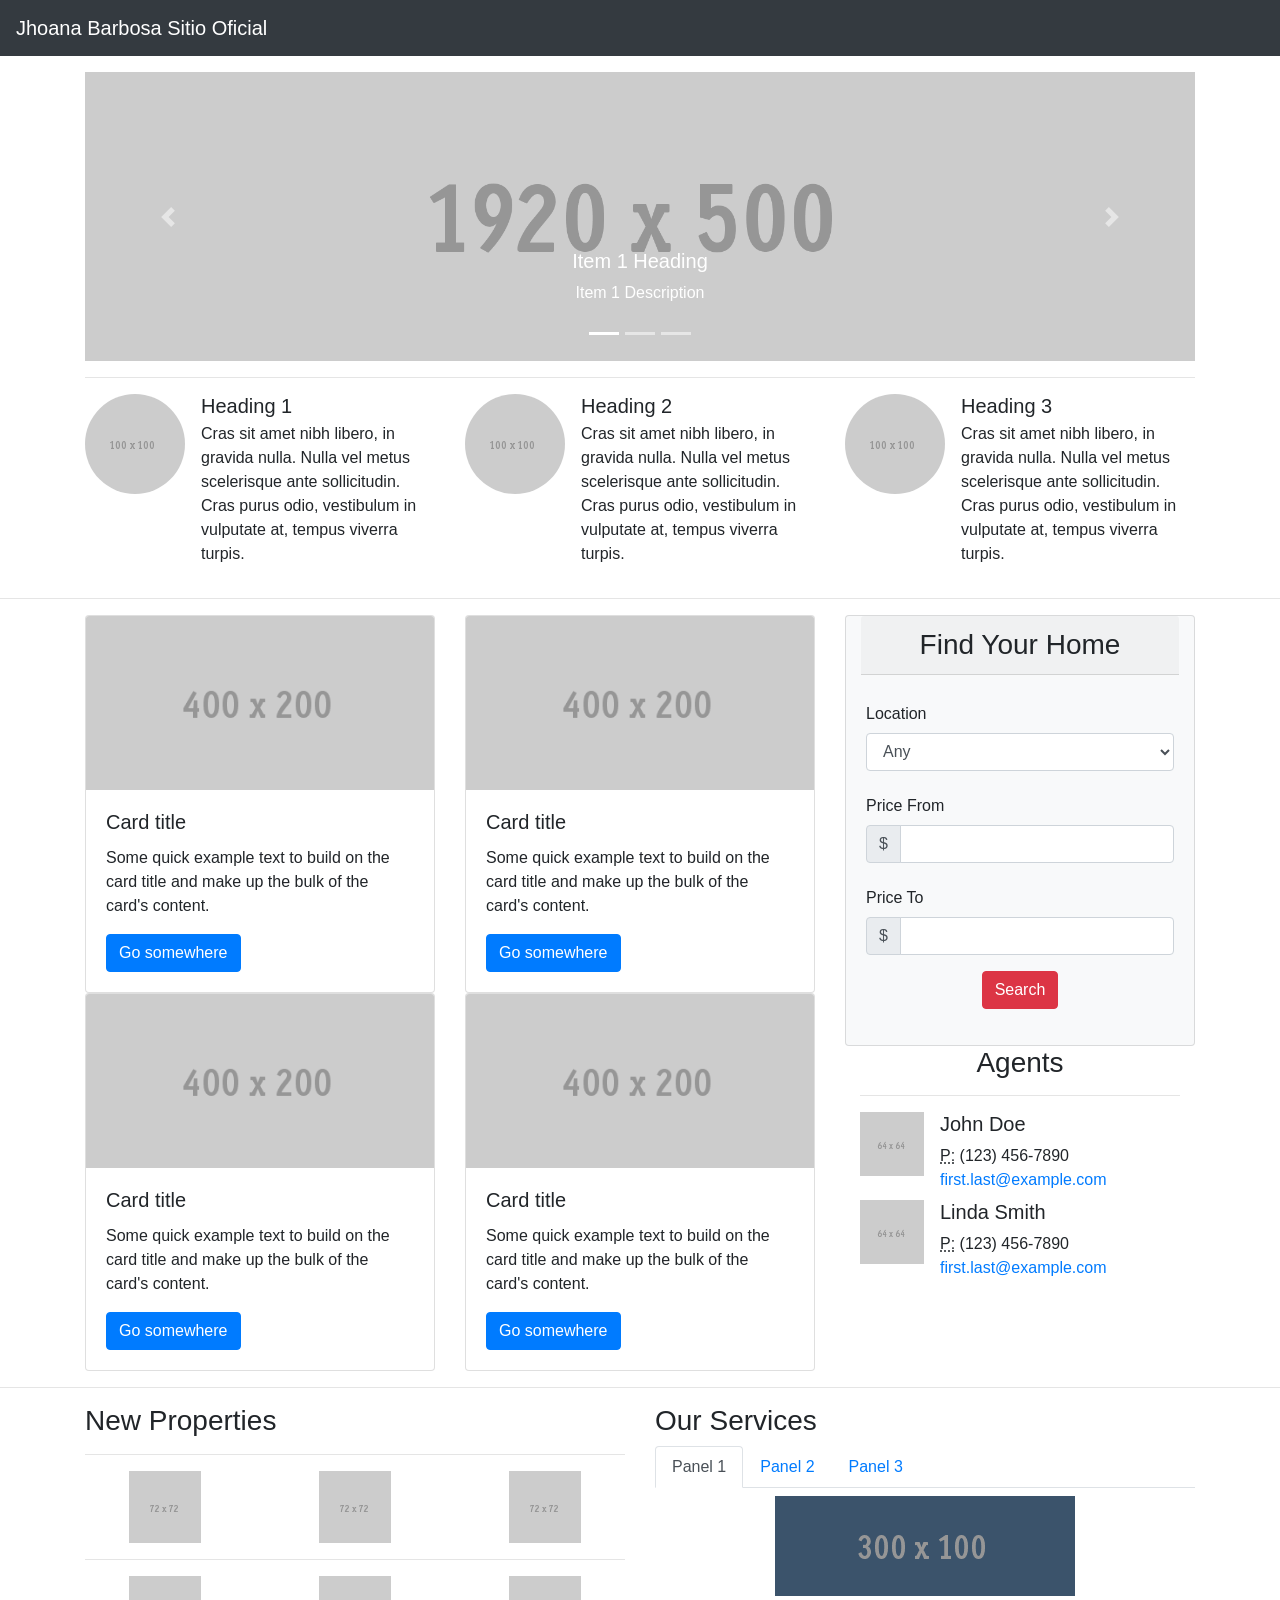
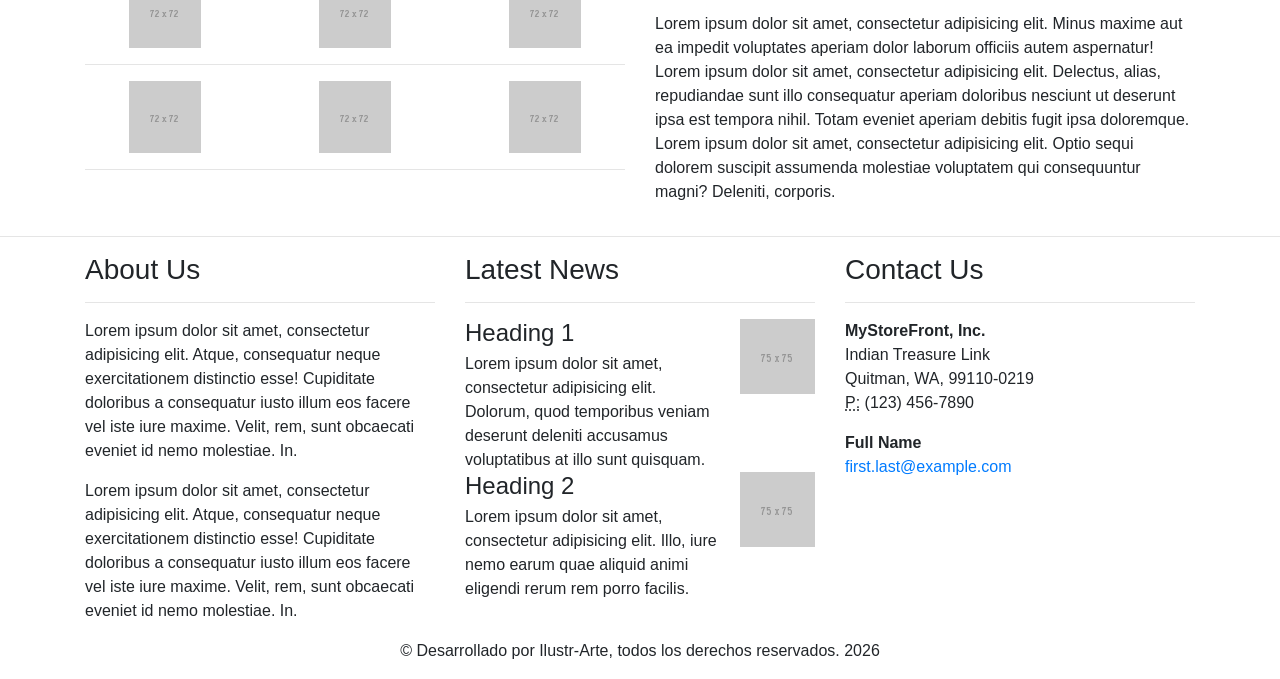
==== inicio.html @ 84931b1e "Add files via upload" ====
<!DOCTYPE html>
<html lang="en">
  <head>
    <meta charset="UTF-8">
    <meta http-equiv="X-UA-Compatible" content="IE=edge">
    <meta name="viewport" content="width=device-width, initial-scale=1">
    <title>Jhoana Barbosa Sitio Oficial</title>
    <link href="css/bootstrap-4.4.1.css" rel="stylesheet">
  </head>
  <body>
    <nav class="navbar navbar-expand-lg navbar-dark bg-dark">
      <a class="navbar-brand" href="#">Jhoana Barbosa Sitio Oficial</a>
      <button class="navbar-toggler" type="button" data-toggle="collapse" data-target="#navbarSupportedContent" aria-controls="navbarSupportedContent" aria-expanded="false" aria-label="Toggle navigation">
      <span class="navbar-toggler-icon"></span>
      </button>
      <div class="collapse navbar-collapse" id="navbarSupportedContent">
        <ul class="navbar-nav mr-auto">
         
         
          
        </ul>
        
      </div>
    </nav>
    <div class="container mt-3">
      <div class="row">
        <div class="col-12">
          <div id="carouselExampleControls" class="carousel slide" data-ride="carousel">
            <ol class="carousel-indicators">
              <li data-target="#carouselExampleControls" data-slide-to="0" class="active"></li>
              <li data-target="#carouselExampleControls" data-slide-to="1"></li>
              <li data-target="#carouselExampleControls" data-slide-to="2"></li>
            </ol>
            <div class="carousel-inner">
              <div class="carousel-item active">
                <img class="d-block w-100" src="images/1920x500.gif" alt="First slide">
                <div class="carousel-caption d-none d-md-block">
                  <h5>Item 1 Heading</h5>
                  <p>Item 1 Description</p>
                </div>
              </div>
              <div class="carousel-item">
                <img class="d-block w-100" src="images/1920x500.gif" alt="Second slide">
                <div class="carousel-caption d-none d-md-block">
                  <h5>Item 2 Heading</h5>
                  <p>Item 2 Description</p>
                </div>
              </div>
              <div class="carousel-item">
                <img class="d-block w-100" src="images/1920x500.gif" alt="Third slide">
                <div class="carousel-caption d-none d-md-block">
                  <h5>Item 3 Heading</h5>
                  <p>Item 3 Description</p>
                </div>
              </div>
            </div>
            <a class="carousel-control-prev" href="#carouselExampleControls" role="button" data-slide="prev">
            <span class="carousel-control-prev-icon" aria-hidden="true"></span>
            <span class="sr-only">Previous</span>
            </a>
            <a class="carousel-control-next" href="#carouselExampleControls" role="button" data-slide="next">
            <span class="carousel-control-next-icon" aria-hidden="true"></span>
            <span class="sr-only">Next</span>
            </a>
          </div>
        </div>
      </div>
      <hr>
    </div>
    <section>
      <div class="container">
        <div class="row">
          <div class="col-lg-4 col-md-6 col-12">
            <ul class="list-unstyled">
              <li class="media">
                <img class="mr-3 rounded-circle" src="images/100X100.gif" alt="Generic placeholder image">
                <div class="media-body">
                  <h5 class="mt-0 mb-1">Heading 1</h5>
                  <p class="mb-0">Cras sit amet nibh libero, in gravida nulla. Nulla vel metus scelerisque ante sollicitudin. Cras purus odio, vestibulum in vulputate at, tempus viverra turpis.</p>
                </div>
              </li>
            </ul>
          </div>
          <div class="col-lg-4 col-md-6 col-12">
            <ul class="list-unstyled">
              <li class="media">
                <img class="mr-3 rounded-circle" src="images/100X100.gif" alt="Generic placeholder image">
                <div class="media-body ">
                  <h5 class="mt-0 mb-1">Heading 2</h5>
                  <p class="mb-0">Cras sit amet nibh libero, in gravida nulla. Nulla vel metus scelerisque ante sollicitudin. Cras purus odio, vestibulum in vulputate at, tempus viverra turpis.</p>
                </div>
              </li>
            </ul>
          </div>
          <div class="col-lg-4 d-md-none d-lg-block">
            <ul class="list-unstyled">
              <li class="media">
                <img class="mr-3 rounded-circle" src="images/100X100.gif" alt="Generic placeholder image">
                <div class="media-body">
                  <h5 class="mt-0 mb-1">Heading 3</h5>
                  <p class="mb-0">Cras sit amet nibh libero, in gravida nulla. Nulla vel metus scelerisque ante sollicitudin. Cras purus odio, vestibulum in vulputate at, tempus viverra turpis.</p>
                </div>
              </li>
            </ul>
          </div>
        </div>
      </div>
    </section>
    <hr>
    <div class="container">
      <div class="row">
        <div class="col-lg-8 col-12">
          <div class="row">
            <div class="col-sm-6 col-12">
              <div class="card">
                <img class="card-img-top" src="images/400X200.gif" alt="Card image cap">
                <div class="card-body">
                  <h5 class="card-title">Card title</h5>
                  <p class="card-text">Some quick example text to build on the card title and make up the bulk of the card's content.</p>
                  <a href="#" class="btn btn-primary">Go somewhere</a>
                </div>
              </div>
            </div>
            <div class="col-sm-6 col-12">
              <div class="card">
                <img class="card-img-top" src="images/400X200.gif" alt="Card image cap">
                <div class="card-body">
                  <h5 class="card-title">Card title</h5>
                  <p class="card-text">Some quick example text to build on the card title and make up the bulk of the card's content.</p>
                  <a href="#" class="btn btn-primary">Go somewhere</a>
                </div>
              </div>
            </div>
          </div>
          <div class="row">
            <div class="col-sm-6 col-12">
              <div class="card">
                <img class="card-img-top" src="images/400X200.gif" alt="Card image cap">
                <div class="card-body">
                  <h5 class="card-title">Card title</h5>
                  <p class="card-text">Some quick example text to build on the card title and make up the bulk of the card's content.</p>
                  <a href="#" class="btn btn-primary">Go somewhere</a>
                </div>
              </div>
            </div>
            <div class="col-sm-6 col-12">
              <div class="card">
                <img class="card-img-top" src="images/400X200.gif" alt="Card image cap">
                <div class="card-body">
                  <h5 class="card-title">Card title</h5>
                  <p class="card-text">Some quick example text to build on the card title and make up the bulk of the card's content.</p>
                  <a href="#" class="btn btn-primary">Go somewhere</a>
                </div>
              </div>
            </div>
          </div>
        </div>
        <hr>
        <div class="col-lg-4 col-12">
          <div class="row mx-0">
            <div class="col-12 card bg-light mx-auto">
              <h3 class="text-center card-header">Find Your Home</h3>
              <form class="card-body">
                <div class="form-group row">
                  <label for="location1" class="col-form-label">Location</label>
                  <select class="form-control" name="location" id="location1">
                    <option value="">Any</option>
                    <option value="">1</option>
                    <option value="">2</option>
                  </select>
                </div>
                <div class="form-group row">
                  <label for="pricefrom" class="col-form-label">Price From</label>
                  <div class="input-group">
                    <div class="input-group-prepend">
                      <div class="input-group-text" id="basic-addon1">$</div>
                    </div>
                    <input type="text" class="form-control" id="pricefrom" aria-describedby="basic-addon1">
                  </div>
                </div>
                <div class="form-group row">
                  <label for="priceto" class="col-form-label">Price To</label>
                  <div class="input-group">
                    <div class="input-group-prepend">
                      <div class="input-group-text" id="basic-addon2">$</div>
                    </div>
                    <input type="text" class="form-control" id="priceto" aria-describedby="basic-addon2">
                  </div>
                </div>
                <p class="text-center"><a href="#" class="btn btn-danger" role="button">Search </a></p>
              </form>
            </div>
            <div class="col-12">
              <h3 class="text-center">Agents</h3>
              <hr>
              <div class="media">
                <img class="mr-3" src="images/64X64.gif" alt="Generic placeholder image">
                <div class="media-body">
                  <h5 class="mt-0">John Doe</h5>
                  <abbr title="Phone">P:</abbr> (123) 456-7890 <a href="mailto:#">first.last@example.com</a>
                </div>
              </div>
              <div class="media mt-2">
                <img class="mr-3" src="images/64X64.gif" alt="Generic placeholder image">
                <div class="media-body">
                  <h5 class="mt-0">Linda Smith</h5>
                  <abbr title="Phone">P:</abbr> (123) 456-7890 <a href="mailto:#">first.last@example.com</a>
                </div>
              </div>
            </div>
          </div>
        </div>
      </div>
    </div>
    <hr>
    <section>
      <div class="container">
        <div class="row">
          <div class="col-md-6 col-12">
            <h3>New Properties</h3>
            <hr>
            <div class="row">
              <div class="col-4">
                <div class="text-center"> <img src="images/72X72.gif" alt="Thumbnail Image 1"> </div>
              </div>
              <div class="col-4">
                <div class="text-center"> <img src="images/72X72.gif" alt="Thumbnail Image 1"></div>
              </div>
              <div class="col-4">
                <div class="text-center"> <img src="images/72X72.gif" alt="Thumbnail Image 1"></div>
              </div>
            </div>
            <hr>
            <div class="row">
              <div class="col-4">
                <div class="text-center"> <img src="images/72X72.gif" alt="Thumbnail Image 1"></div>
              </div>
              <div class="col-4">
                <div class="text-center"> <img src="images/72X72.gif" alt="Thumbnail Image 1"></div>
              </div>
              <div class="col-4">
                <div class="text-center"> <img src="images/72X72.gif" alt="Thumbnail Image 1"></div>
              </div>
            </div>
            <hr>
            <div class="row">
              <div class="col-4">
                <div class="text-center"> <img src="images/72X72.gif" alt="Thumbnail Image 1"></div>
              </div>
              <div class="col-4">
                <div class="text-center"> <img src="images/72X72.gif" alt="Thumbnail Image 1"></div>
              </div>
              <div class="col-4">
                <div class="text-center"> <img src="images/72X72.gif" alt="Thumbnail Image 1"></div>
              </div>
            </div>
            <hr>
          </div>
          <div class="col-md-6 col-12">
            <h3>Our Services</h3>
            <nav>
              <div class="nav nav-tabs" id="nav-tab" role="tablist">
                <a class="nav-item nav-link active" id="nav-home-tab" data-toggle="tab" href="#nav-home" role="tab" aria-controls="nav-home" aria-selected="true">Panel 1</a>
                <a class="nav-item nav-link" id="nav-profile-tab" data-toggle="tab" href="#nav-profile" role="tab" aria-controls="nav-profile" aria-selected="false">Panel 2</a>
                <a class="nav-item nav-link" id="nav-contact-tab" data-toggle="tab" href="#nav-contact" role="tab" aria-controls="nav-contact" aria-selected="false">Panel 3</a>
              </div>
            </nav>
            <div class="tab-content" id="nav-tabContent">
              <div class="tab-pane fade show active" id="nav-home" role="tabpanel" aria-labelledby="nav-home-tab">
                <p class="text-center mt-2"><img src="images/3b536b.gif" alt=""></p>
                <p>Lorem ipsum dolor sit amet, consectetur adipisicing elit. Minus maxime aut ea impedit voluptates aperiam dolor laborum officiis autem aspernatur! Lorem ipsum dolor sit amet, consectetur adipisicing elit. Delectus, alias, repudiandae sunt illo consequatur aperiam doloribus nesciunt ut deserunt ipsa est tempora nihil. Totam eveniet aperiam debitis fugit ipsa doloremque. Lorem ipsum dolor sit amet, consectetur adipisicing elit. Optio sequi dolorem suscipit assumenda molestiae voluptatem qui consequuntur magni? Deleniti, corporis.</p>
              </div>
              <div class="tab-pane fade" id="nav-profile" role="tabpanel" aria-labelledby="nav-profile-tab">
                <p class="text-center mt-2"><img src="images/3b536b.gif" alt=""></p>
                <p>Lorem ipsum dolor sit amet, consectetur adipisicing elit. Minus maxime aut ea impedit voluptates aperiam dolor laborum officiis autem aspernatur! Lorem ipsum dolor sit amet, consectetur adipisicing elit. Delectus, alias, repudiandae sunt illo consequatur aperiam doloribus nesciunt ut deserunt ipsa est tempora nihil. Totam eveniet aperiam debitis fugit ipsa doloremque. Lorem ipsum dolor sit amet, consectetur adipisicing elit. Optio sequi dolorem suscipit assumenda molestiae voluptatem qui consequuntur magni? Deleniti, corporis.</p>
              </div>
              <div class="tab-pane fade" id="nav-contact" role="tabpanel" aria-labelledby="nav-contact-tab">
                <p class="text-center mt-2"><img src="images/3b536b.gif" alt=""></p>
                <p>Lorem ipsum dolor sit amet, consectetur adipisicing elit. Minus maxime aut ea impedit voluptates aperiam dolor laborum officiis autem aspernatur! Lorem ipsum dolor sit amet, consectetur adipisicing elit. Delectus, alias, repudiandae sunt illo consequatur aperiam doloribus nesciunt ut deserunt ipsa est tempora nihil. Totam eveniet aperiam debitis fugit ipsa doloremque. Lorem ipsum dolor sit amet, consectetur adipisicing elit. Optio sequi dolorem suscipit assumenda molestiae voluptatem qui consequuntur magni? Deleniti, corporis.</p>
              </div>
            </div>
          </div>
        </div>
      </div>
    </section>
    <hr>
    <div class="container">
      <div class="row">
        <div class="col-md-8 col-12">
          <div class="row">
            <div class="col-lg-6 col-12">
              <h3>About Us</h3>
              <hr>
              <p>Lorem ipsum dolor sit amet, consectetur adipisicing elit. Atque, consequatur neque exercitationem distinctio esse! Cupiditate doloribus a consequatur iusto illum eos facere vel iste iure maxime. Velit, rem, sunt obcaecati eveniet id nemo molestiae. In.</p>
              <p>Lorem ipsum dolor sit amet, consectetur adipisicing elit. Atque, consequatur neque exercitationem distinctio esse! Cupiditate doloribus a consequatur iusto illum eos facere vel iste iure maxime. Velit, rem, sunt obcaecati eveniet id nemo molestiae. In.</p>
            </div>
            <div class="col-lg-6 col-12">
              <h3>Latest News</h3>
              <hr>
              <div>
            <div class="media">
              <div class="media-body">
                <h4 class="mt-0 mb-1">Heading 1</h4>
                Lorem ipsum dolor sit amet, consectetur adipisicing elit. Dolorum, quod temporibus veniam deserunt deleniti accusamus voluptatibus at illo sunt quisquam. </div>
              <a href="#"><img class="ml-3" src="images/75X.gif" alt="placeholder image"></a> </div>
            <div class="media">
              <div class="media-body">
                <h4 class="mt-0 mb-1">Heading 2</h4>
                Lorem ipsum dolor sit amet, consectetur adipisicing elit. Illo, iure nemo earum quae aliquid animi eligendi rerum rem porro facilis. </div>
              <a href="#"><img class="ml-3" src="images/75X.gif" alt="placeholder image"></a> </div>
          </div>
            </div>
          </div>
        </div>
        <div class="col-md-4 col-12 mt-md-0 mt-2">
          <h3>Contact Us</h3>
          <hr>
          <address>
            <strong>MyStoreFront, Inc.</strong><br>
            Indian Treasure Link<br>
            Quitman, WA, 99110-0219<br>
            <abbr title="Phone">P:</abbr> (123) 456-7890
          </address>
          <address>
            <strong>Full Name</strong><br>
            <a href="mailto:#">first.last@example.com</a>
          </address>
        </div>
      </div>
    </div>
    <footer class="text-center">
      <div class="container">
        <div class="row">
          <div class="col-12">
            <p>© Desarrollado por Ilustr-Arte, todos los derechos reservados. 2026</p>
          </div>
        </div>
      </div>
    </footer>
    
    <script src="js/jquery-3.4.1.min.js"></script>
    <script src="js/popper.min.js"></script>
    <script src="js/bootstrap-4.4.1.js"></script>
  </body>
</html>
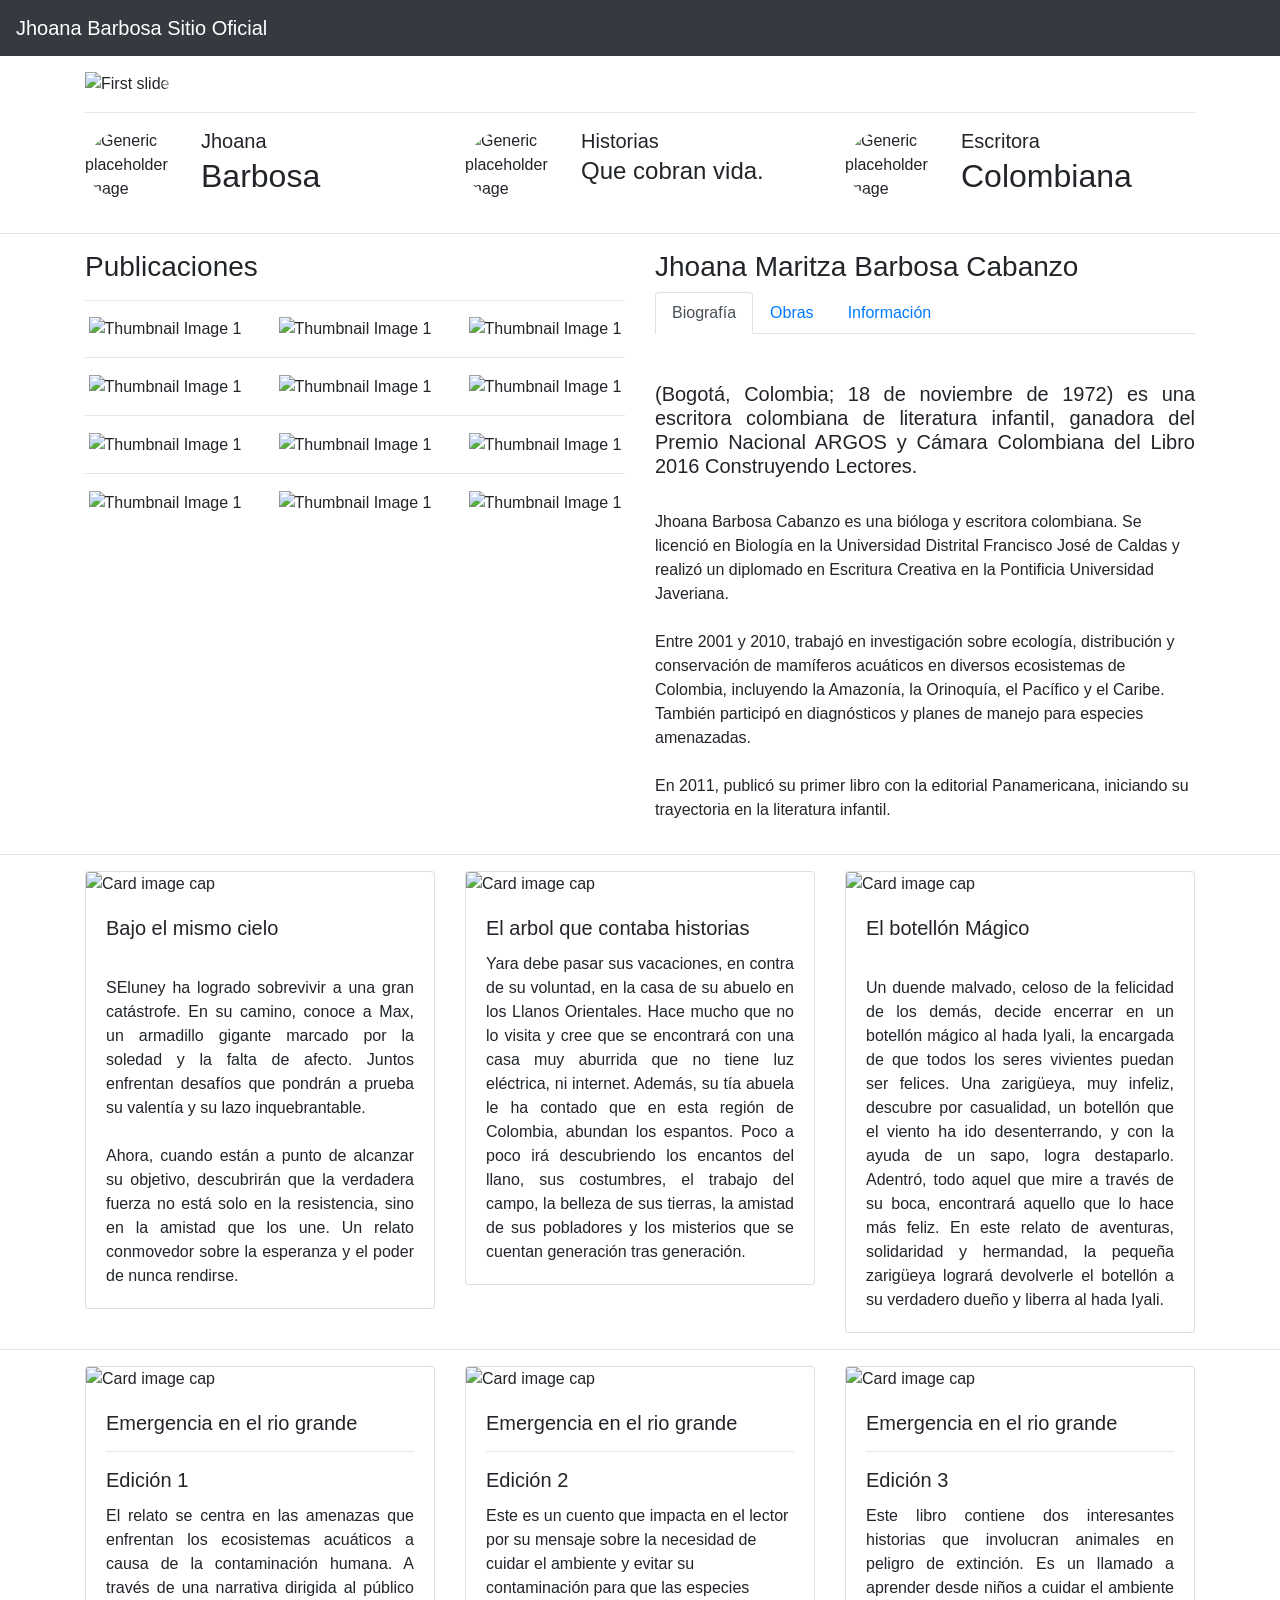
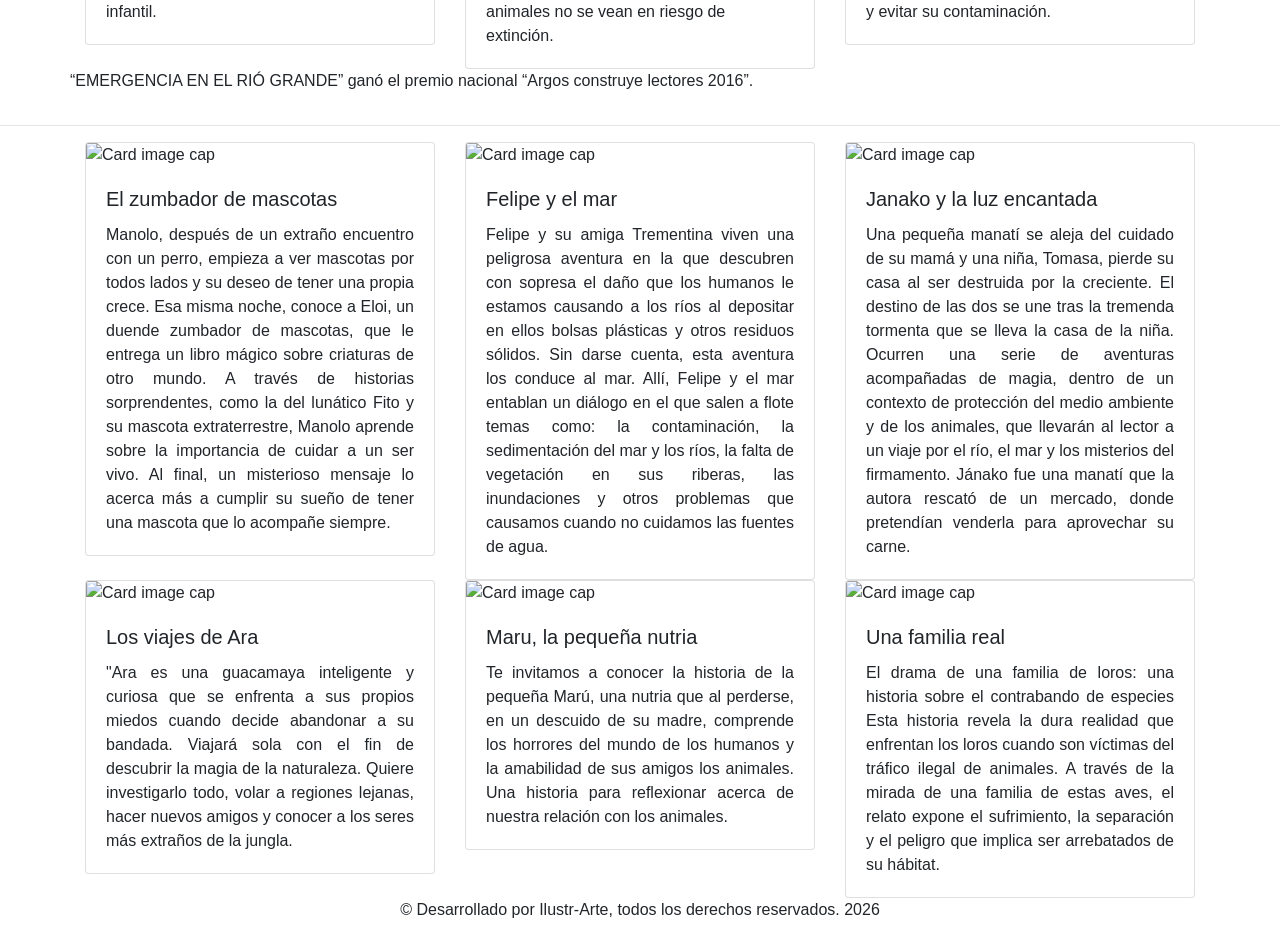
==== commit 43d6c11e: "Add files via upload" ====
--- a/inicio.html
+++ b/inicio.html
@@ -6,6 +6,7 @@
     <meta name="viewport" content="width=device-width, initial-scale=1">
     <title>Jhoana Barbosa Sitio Oficial</title>
     <link href="css/bootstrap-4.4.1.css" rel="stylesheet">
+    <link href="css/css.css" rel="stylesheet" type="text/css">
   </head>
   <body>
     <nav class="navbar navbar-expand-lg navbar-dark bg-dark">
@@ -33,24 +34,23 @@
             </ol>
             <div class="carousel-inner">
               <div class="carousel-item active">
-                <img class="d-block w-100" src="images/1920x500.gif" alt="First slide">
+                <img class="d-block w-100" src="images/header 2.png" alt="First slide">
                 <div class="carousel-caption d-none d-md-block">
-                  <h5>Item 1 Heading</h5>
-                  <p>Item 1 Description</p>
+                  
                 </div>
               </div>
               <div class="carousel-item">
-                <img class="d-block w-100" src="images/1920x500.gif" alt="Second slide">
+                <img class="d-block w-100" src="images/header 1.png" alt="Second slide">
                 <div class="carousel-caption d-none d-md-block">
-                  <h5>Item 2 Heading</h5>
-                  <p>Item 2 Description</p>
+                  <h5></h5>
+                  <p></p>
                 </div>
               </div>
               <div class="carousel-item">
-                <img class="d-block w-100" src="images/1920x500.gif" alt="Third slide">
+                <img class="d-block w-100" src="images/header 3.png" alt="Third slide">
                 <div class="carousel-caption d-none d-md-block">
-                  <h5>Item 3 Heading</h5>
-                  <p>Item 3 Description</p>
+                  <h5></h5>
+                  <p></p>
                 </div>
               </div>
             </div>
@@ -67,16 +67,17 @@
       </div>
       <hr>
     </div>
+	  
     <section>
       <div class="container">
         <div class="row">
           <div class="col-lg-4 col-md-6 col-12">
             <ul class="list-unstyled">
               <li class="media">
-                <img class="mr-3 rounded-circle" src="images/100X100.gif" alt="Generic placeholder image">
+                <img class="mr-3 rounded-circle" src="images/por.png" width="100px" alt="Generic placeholder image">
                 <div class="media-body">
-                  <h5 class="mt-0 mb-1">Heading 1</h5>
-                  <p class="mb-0">Cras sit amet nibh libero, in gravida nulla. Nulla vel metus scelerisque ante sollicitudin. Cras purus odio, vestibulum in vulputate at, tempus viverra turpis.</p>
+                  <h5 class="mt-0 mb-1">Jhoana</h5>
+                  <h2 class="mb-0">Barbosa</h2>
                 </div>
               </li>
             </ul>
@@ -84,10 +85,10 @@
           <div class="col-lg-4 col-md-6 col-12">
             <ul class="list-unstyled">
               <li class="media">
-                <img class="mr-3 rounded-circle" src="images/100X100.gif" alt="Generic placeholder image">
+                <img class="mr-3 rounded-circle" src="images/historias qcv.png" width="100px" alt="Generic placeholder image">
                 <div class="media-body ">
-                  <h5 class="mt-0 mb-1">Heading 2</h5>
-                  <p class="mb-0">Cras sit amet nibh libero, in gravida nulla. Nulla vel metus scelerisque ante sollicitudin. Cras purus odio, vestibulum in vulputate at, tempus viverra turpis.</p>
+                  <h5 class="mt-0 mb-1">Historias</h5>
+                  <h4 class="mb-0">Que cobran vida.</h4>
                 </div>
               </li>
             </ul>
@@ -95,10 +96,10 @@
           <div class="col-lg-4 d-md-none d-lg-block">
             <ul class="list-unstyled">
               <li class="media">
-                <img class="mr-3 rounded-circle" src="images/100X100.gif" alt="Generic placeholder image">
+                <img class="mr-3 rounded-circle" src="images/escritora.png" width="100px" alt="Generic placeholder image">
                 <div class="media-body">
-                  <h5 class="mt-0 mb-1">Heading 3</h5>
-                  <p class="mb-0">Cras sit amet nibh libero, in gravida nulla. Nulla vel metus scelerisque ante sollicitudin. Cras purus odio, vestibulum in vulputate at, tempus viverra turpis.</p>
+                  <h5 class="mt-0 mb-1">Escritora</h5>
+                  <h2 class="mb-0">Colombiana</h2>
                 </div>
               </li>
             </ul>
@@ -107,227 +108,297 @@
       </div>
     </section>
     <hr>
-    <div class="container">
-      <div class="row">
-        <div class="col-lg-8 col-12">
-          <div class="row">
-            <div class="col-sm-6 col-12">
-              <div class="card">
-                <img class="card-img-top" src="images/400X200.gif" alt="Card image cap">
-                <div class="card-body">
-                  <h5 class="card-title">Card title</h5>
-                  <p class="card-text">Some quick example text to build on the card title and make up the bulk of the card's content.</p>
-                  <a href="#" class="btn btn-primary">Go somewhere</a>
-                </div>
-              </div>
-            </div>
-            <div class="col-sm-6 col-12">
-              <div class="card">
-                <img class="card-img-top" src="images/400X200.gif" alt="Card image cap">
-                <div class="card-body">
-                  <h5 class="card-title">Card title</h5>
-                  <p class="card-text">Some quick example text to build on the card title and make up the bulk of the card's content.</p>
-                  <a href="#" class="btn btn-primary">Go somewhere</a>
-                </div>
-              </div>
-            </div>
-          </div>
-          <div class="row">
-            <div class="col-sm-6 col-12">
-              <div class="card">
-                <img class="card-img-top" src="images/400X200.gif" alt="Card image cap">
-                <div class="card-body">
-                  <h5 class="card-title">Card title</h5>
-                  <p class="card-text">Some quick example text to build on the card title and make up the bulk of the card's content.</p>
-                  <a href="#" class="btn btn-primary">Go somewhere</a>
-                </div>
-              </div>
-            </div>
-            <div class="col-sm-6 col-12">
-              <div class="card">
-                <img class="card-img-top" src="images/400X200.gif" alt="Card image cap">
-                <div class="card-body">
-                  <h5 class="card-title">Card title</h5>
-                  <p class="card-text">Some quick example text to build on the card title and make up the bulk of the card's content.</p>
-                  <a href="#" class="btn btn-primary">Go somewhere</a>
-                </div>
-              </div>
-            </div>
-          </div>
-        </div>
-        <hr>
-        <div class="col-lg-4 col-12">
-          <div class="row mx-0">
-            <div class="col-12 card bg-light mx-auto">
-              <h3 class="text-center card-header">Find Your Home</h3>
-              <form class="card-body">
-                <div class="form-group row">
-                  <label for="location1" class="col-form-label">Location</label>
-                  <select class="form-control" name="location" id="location1">
-                    <option value="">Any</option>
-                    <option value="">1</option>
-                    <option value="">2</option>
-                  </select>
-                </div>
-                <div class="form-group row">
-                  <label for="pricefrom" class="col-form-label">Price From</label>
-                  <div class="input-group">
-                    <div class="input-group-prepend">
-                      <div class="input-group-text" id="basic-addon1">$</div>
-                    </div>
-                    <input type="text" class="form-control" id="pricefrom" aria-describedby="basic-addon1">
-                  </div>
-                </div>
-                <div class="form-group row">
-                  <label for="priceto" class="col-form-label">Price To</label>
-                  <div class="input-group">
-                    <div class="input-group-prepend">
-                      <div class="input-group-text" id="basic-addon2">$</div>
-                    </div>
-                    <input type="text" class="form-control" id="priceto" aria-describedby="basic-addon2">
-                  </div>
-                </div>
-                <p class="text-center"><a href="#" class="btn btn-danger" role="button">Search </a></p>
-              </form>
-            </div>
-            <div class="col-12">
-              <h3 class="text-center">Agents</h3>
-              <hr>
-              <div class="media">
-                <img class="mr-3" src="images/64X64.gif" alt="Generic placeholder image">
-                <div class="media-body">
-                  <h5 class="mt-0">John Doe</h5>
-                  <abbr title="Phone">P:</abbr> (123) 456-7890 <a href="mailto:#">first.last@example.com</a>
-                </div>
-              </div>
-              <div class="media mt-2">
-                <img class="mr-3" src="images/64X64.gif" alt="Generic placeholder image">
-                <div class="media-body">
-                  <h5 class="mt-0">Linda Smith</h5>
-                  <abbr title="Phone">P:</abbr> (123) 456-7890 <a href="mailto:#">first.last@example.com</a>
-                </div>
-              </div>
-            </div>
-          </div>
-        </div>
-      </div>
-    </div>
-    <hr>
-    <section>
+	  <section>
       <div class="container">
         <div class="row">
           <div class="col-md-6 col-12">
-            <h3>New Properties</h3>
+            <h3>Publicaciones</h3>
             <hr>
             <div class="row">
               <div class="col-4">
-                <div class="text-center"> <img src="images/72X72.gif" alt="Thumbnail Image 1"> </div>
-              </div>
-              <div class="col-4">
-                <div class="text-center"> <img src="images/72X72.gif" alt="Thumbnail Image 1"></div>
-              </div>
-              <div class="col-4">
-                <div class="text-center"> <img src="images/72X72.gif" alt="Thumbnail Image 1"></div>
+                <div class="text-center"> <img src="images/Libros/el arbol que contaba historias.png" width="72px" alt="Thumbnail Image 1"> </div>
+              </div>
+              <div class="col-4">
+                <div class="text-center"> <img src="images/Libros/el botellon magico.png" width="72px" alt="Thumbnail Image 1"></div>
+              </div>
+              <div class="col-4">
+                <div class="text-center"> <img src="images/Libros/el zumbador de mascotas.png" width="72px" alt="Thumbnail Image 1"></div>
               </div>
             </div>
             <hr>
             <div class="row">
               <div class="col-4">
-                <div class="text-center"> <img src="images/72X72.gif" alt="Thumbnail Image 1"></div>
-              </div>
-              <div class="col-4">
-                <div class="text-center"> <img src="images/72X72.gif" alt="Thumbnail Image 1"></div>
-              </div>
-              <div class="col-4">
-                <div class="text-center"> <img src="images/72X72.gif" alt="Thumbnail Image 1"></div>
+                <div class="text-center"> <img src="images/Libros/Bajo el mismo cielo.png" width="72px" alt="Thumbnail Image 1"></div>
+              </div>
+              <div class="col-4">
+                <div class="text-center"> <img src="images/Libros/emergencia en el rio grande  2 edicion.png" width="72px" alt="Thumbnail Image 1"></div>
+              </div>
+              <div class="col-4">
+                <div class="text-center"> <img src="images/Libros/emergencia en el rio grande 1 edicion.png" width="72px" alt="Thumbnail Image 1"></div>
               </div>
             </div>
             <hr>
             <div class="row">
               <div class="col-4">
-                <div class="text-center"> <img src="images/72X72.gif" alt="Thumbnail Image 1"></div>
-              </div>
-              <div class="col-4">
-                <div class="text-center"> <img src="images/72X72.gif" alt="Thumbnail Image 1"></div>
-              </div>
-              <div class="col-4">
-                <div class="text-center"> <img src="images/72X72.gif" alt="Thumbnail Image 1"></div>
+                <div class="text-center"> <img src="images/Libros/emergencia en el rio grande 3 edicion.png" width="72px" alt="Thumbnail Image 1"></div>
+              </div>
+              <div class="col-4">
+                <div class="text-center"> <img src="images/Libros/felipe y el mar.png" width="72px" alt="Thumbnail Image 1"></div>
+              </div>
+              <div class="col-4">
+                <div class="text-center"> <img src="images/Libros/janako y la luz encantada.png" width="72px" alt="Thumbnail Image 1"></div>
               </div>
             </div>
             <hr>
+			  <div class="row">
+              <div class="col-4">
+                <div class="text-center"> <img src="images/Libros/los viajes de ara .png"  width="72px" alt="Thumbnail Image 1"></div>
+              </div>
+              <div class="col-4">
+                <div class="text-center"> <img src="images/Libros/mary la pequeña nutria.png" width="72px" alt="Thumbnail Image 1"></div>
+              </div>
+              <div class="col-4">
+                <div class="text-center"> <img src="images/Libros/una familia real.png" width="72px" alt="Thumbnail Image 1"></div>
+              </div>
+            </div>
           </div>
           <div class="col-md-6 col-12">
-            <h3>Our Services</h3>
+            <h3>Jhoana Maritza Barbosa Cabanzo </h3>
             <nav>
               <div class="nav nav-tabs" id="nav-tab" role="tablist">
-                <a class="nav-item nav-link active" id="nav-home-tab" data-toggle="tab" href="#nav-home" role="tab" aria-controls="nav-home" aria-selected="true">Panel 1</a>
-                <a class="nav-item nav-link" id="nav-profile-tab" data-toggle="tab" href="#nav-profile" role="tab" aria-controls="nav-profile" aria-selected="false">Panel 2</a>
-                <a class="nav-item nav-link" id="nav-contact-tab" data-toggle="tab" href="#nav-contact" role="tab" aria-controls="nav-contact" aria-selected="false">Panel 3</a>
+                <a class="nav-item nav-link active" id="nav-home-tab" data-toggle="tab" href="#nav-home" role="tab" aria-controls="nav-home" aria-selected="true">Biografía</a>
+                <a class="nav-item nav-link" id="nav-profile-tab" data-toggle="tab" href="#nav-profile" role="tab" aria-controls="nav-profile" aria-selected="false">Obras</a>
+                <a class="nav-item nav-link" id="nav-contact-tab" data-toggle="tab" href="#nav-contact" role="tab" aria-controls="nav-contact" aria-selected="false">Información</a>
               </div>
             </nav>
             <div class="tab-content" id="nav-tabContent">
               <div class="tab-pane fade show active" id="nav-home" role="tabpanel" aria-labelledby="nav-home-tab">
-                <p class="text-center mt-2"><img src="images/3b536b.gif" alt=""></p>
-                <p>Lorem ipsum dolor sit amet, consectetur adipisicing elit. Minus maxime aut ea impedit voluptates aperiam dolor laborum officiis autem aspernatur! Lorem ipsum dolor sit amet, consectetur adipisicing elit. Delectus, alias, repudiandae sunt illo consequatur aperiam doloribus nesciunt ut deserunt ipsa est tempora nihil. Totam eveniet aperiam debitis fugit ipsa doloremque. Lorem ipsum dolor sit amet, consectetur adipisicing elit. Optio sequi dolorem suscipit assumenda molestiae voluptatem qui consequuntur magni? Deleniti, corporis.</p>
+                <p class="text-center mt-2"><img src="images/biografia.png" alt=""></p>
+                <p align="justify"><h5 align="justify">(Bogotá, Colombia; 18 de noviembre de 1972) es una escritora colombiana de literatura infantil, ganadora del Premio Nacional ARGOS y Cámara Colombiana del Libro 2016 Construyendo Lectores.</h5><br>Jhoana Barbosa Cabanzo es una bióloga y escritora colombiana. Se licenció en Biología en la Universidad Distrital Francisco José de Caldas y realizó un diplomado en Escritura Creativa en la Pontificia Universidad Javeriana.<br><br>
+
+Entre 2001 y 2010, trabajó en investigación sobre ecología, distribución y conservación de mamíferos acuáticos en diversos ecosistemas de Colombia, incluyendo la Amazonía, la Orinoquía, el Pacífico y el Caribe. También participó en diagnósticos y planes de manejo para especies amenazadas.<br><br>
+
+En 2011, publicó su primer libro con la editorial Panamericana, iniciando su trayectoria en la literatura infantil.</p>
               </div>
               <div class="tab-pane fade" id="nav-profile" role="tabpanel" aria-labelledby="nav-profile-tab">
-                <p class="text-center mt-2"><img src="images/3b536b.gif" alt=""></p>
-                <p>Lorem ipsum dolor sit amet, consectetur adipisicing elit. Minus maxime aut ea impedit voluptates aperiam dolor laborum officiis autem aspernatur! Lorem ipsum dolor sit amet, consectetur adipisicing elit. Delectus, alias, repudiandae sunt illo consequatur aperiam doloribus nesciunt ut deserunt ipsa est tempora nihil. Totam eveniet aperiam debitis fugit ipsa doloremque. Lorem ipsum dolor sit amet, consectetur adipisicing elit. Optio sequi dolorem suscipit assumenda molestiae voluptatem qui consequuntur magni? Deleniti, corporis.</p>
+                <p class="text-center mt-2"><img src="images/obras.png" alt=""></p>
+                <p>2011<br>
+
+Los Viajes de Ara<br><br>
+2013<br>
+
+Emergencia en el río Grande<br>
+Marú la nutria<br><br>
+2014<br>
+
+Una familia real
+<br><br>2015
+<br>
+Bajo el mismo cielo
+<br><br>2016<br>
+
+Felipe y el Mar<br>
+Emergencia en el río Grande
+<br><br>2018<br>
+
+Bajo el mismo cielo
+<br><br>2021<br>
+
+Jánako y la luz encantada<br><br>
+2023
+<br>
+El Botellón mágico
+<br><br>2025<br>
+
+El árbol que contaba Historias<br>
+El Zumbador de mascotas</p>
               </div>
               <div class="tab-pane fade" id="nav-contact" role="tabpanel" aria-labelledby="nav-contact-tab">
-                <p class="text-center mt-2"><img src="images/3b536b.gif" alt=""></p>
-                <p>Lorem ipsum dolor sit amet, consectetur adipisicing elit. Minus maxime aut ea impedit voluptates aperiam dolor laborum officiis autem aspernatur! Lorem ipsum dolor sit amet, consectetur adipisicing elit. Delectus, alias, repudiandae sunt illo consequatur aperiam doloribus nesciunt ut deserunt ipsa est tempora nihil. Totam eveniet aperiam debitis fugit ipsa doloremque. Lorem ipsum dolor sit amet, consectetur adipisicing elit. Optio sequi dolorem suscipit assumenda molestiae voluptatem qui consequuntur magni? Deleniti, corporis.</p>
+                <p class="text-center mt-2"><img src="images/informacion.png" alt=""></p>
+                <p><h4>Jhoana Barbosa Cabanzo</h4>
+
+<h6>Información personal</h6>
+<h5>Nacimiento</h5>	<h6>18 de noviembre de 1972<br>Bogotá (Colombia)</h6>
+
+<h5>Nacionalidad</h5>	<h6>Colombiana</h6>
+<h5>Educación</h5>
+<h6>Educada en	Universidad Distrital Francisco José de Caldas</h6>
+<h4>Información profesional</h4>
+<h5>Ocupación</h5>	<h6>Escritora y bióloga</h6>
+<h5>Distinciones</h5>	
+<h6>Premio Nacional ARGOS y Cámara Colombiana del Libro (2016)</h6></p>
               </div>
             </div>
           </div>
         </div>
       </div>
     </section>
-    <hr>
+  <hr>
     <div class="container">
       <div class="row">
-        <div class="col-md-8 col-12">
+        <div class="col-12">
           <div class="row">
-            <div class="col-lg-6 col-12">
-              <h3>About Us</h3>
-              <hr>
-              <p>Lorem ipsum dolor sit amet, consectetur adipisicing elit. Atque, consequatur neque exercitationem distinctio esse! Cupiditate doloribus a consequatur iusto illum eos facere vel iste iure maxime. Velit, rem, sunt obcaecati eveniet id nemo molestiae. In.</p>
-              <p>Lorem ipsum dolor sit amet, consectetur adipisicing elit. Atque, consequatur neque exercitationem distinctio esse! Cupiditate doloribus a consequatur iusto illum eos facere vel iste iure maxime. Velit, rem, sunt obcaecati eveniet id nemo molestiae. In.</p>
-            </div>
-            <div class="col-lg-6 col-12">
-              <h3>Latest News</h3>
-              <hr>
-              <div>
-            <div class="media">
-              <div class="media-body">
-                <h4 class="mt-0 mb-1">Heading 1</h4>
-                Lorem ipsum dolor sit amet, consectetur adipisicing elit. Dolorum, quod temporibus veniam deserunt deleniti accusamus voluptatibus at illo sunt quisquam. </div>
-              <a href="#"><img class="ml-3" src="images/75X.gif" alt="placeholder image"></a> </div>
-            <div class="media">
-              <div class="media-body">
-                <h4 class="mt-0 mb-1">Heading 2</h4>
-                Lorem ipsum dolor sit amet, consectetur adipisicing elit. Illo, iure nemo earum quae aliquid animi eligendi rerum rem porro facilis. </div>
-              <a href="#"><img class="ml-3" src="images/75X.gif" alt="placeholder image"></a> </div>
-          </div>
-            </div>
-          </div>
-        </div>
-        <div class="col-md-4 col-12 mt-md-0 mt-2">
-          <h3>Contact Us</h3>
-          <hr>
-          <address>
-            <strong>MyStoreFront, Inc.</strong><br>
-            Indian Treasure Link<br>
-            Quitman, WA, 99110-0219<br>
-            <abbr title="Phone">P:</abbr> (123) 456-7890
-          </address>
-          <address>
-            <strong>Full Name</strong><br>
-            <a href="mailto:#">first.last@example.com</a>
-          </address>
-        </div>
+            <div class="col-sm-4 col-12">
+              <div class="card">
+                <img class="card-img-top" src="images/Libros/Bajo el mismo cielo.png" alt="Card image cap">
+                <div class="card-body">
+                  <h5 class="card-title">Bajo el mismo cielo</h5>
+                  <p align="justify" class="card-text"><br>SEluney ha logrado sobrevivir a una gran catástrofe. En su camino, conoce a Max, un armadillo gigante marcado por la soledad y la falta de afecto. Juntos enfrentan desafíos que pondrán a prueba su valentía y su lazo inquebrantable.
+<br><br>
+Ahora, cuando están a punto de alcanzar su objetivo, descubrirán que la verdadera fuerza no está solo en la resistencia, sino en la amistad que los une. Un relato conmovedor sobre la esperanza y el poder de nunca rendirse.</p>
+                  
+                </div>
+              </div>
+            </div>
+            <div class="col-sm-4 col-12">
+              <div class="card">
+                <img class="card-img-top" src="images/Libros/el arbol que contaba historias.png" alt="Card image cap">
+                <div class="card-body">
+                  <h5 class="card-title">El arbol que contaba historias</h5>
+                  <p align="justify" class="card-text">Yara debe pasar sus vacaciones, en contra de su voluntad, en la casa de su abuelo en los Llanos Orientales. Hace mucho que no lo visita y cree que se encontrará con una casa muy aburrida que no tiene luz eléctrica, ni internet. Además, su tía abuela le ha contado que en esta región de Colombia, abundan los espantos. Poco a poco irá descubriendo los encantos del llano, sus costumbres, el trabajo del campo, la belleza de sus tierras, la amistad de sus pobladores y los misterios que se cuentan generación tras generación.</p>
+                </div>
+              </div>
+            </div>
+			  <div class="col-sm-4 col-12">
+              <div class="card">
+                <img class="card-img-top" src="images/Libros/el botellon magico.png" alt="Card image cap">
+                <div class="card-body">
+                  <h5 class="card-title">El botellón Mágico</h5><br>
+                  <p align="justify" class="card-text">Un duende malvado, celoso de la felicidad de los demás, decide encerrar en un botellón mágico al hada Iyali, la encargada de que todos los seres vivientes puedan ser felices. Una zarigüeya, muy infeliz, descubre por casualidad, un botellón que el viento ha ido desenterrando, y con la ayuda de un sapo, logra destaparlo. Adentró, todo aquel que mire a través de su boca, encontrará aquello que lo hace más feliz. En este relato de aventuras, solidaridad y hermandad, la pequeña zarigüeya logrará devolverle el botellón a su verdadero dueño y liberra al hada Iyali.</p>
+                </div>
+              </div>
+            </div>
+          </div>
+          
+        </div>
+        <hr>
+  
+      </div>
+    </div><hr>
+	      <div class="container">
+      <div class="row">
+        <div class="col-12">
+          <div class="row">
+            <div class="col-sm-4 col-12">
+              <div class="card">
+                <img class="card-img-top" src="images/Libros/emergencia en el rio grande 1 edicion.png" alt="Card image cap">
+                <div class="card-body">
+                  <h5 class="card-title">Emergencia en el rio grande<br><hr>Edición 1</h5>
+                  <p align="justify" class="card-text">El relato se centra en las amenazas que enfrentan los ecosistemas acuáticos a causa de la contaminación humana. A través de una narrativa dirigida al público infantil.</p>
+                </div>
+              </div>
+            </div>
+            <div class="col-sm-4 col-12">
+              <div class="card">
+                <img class="card-img-top" src="images/Libros/emergencia en el rio grande  2 edicion.png" alt="Card image cap">
+                <div class="card-body">
+                  <h5 class="card-title">Emergencia en el rio grande<br><hr>Edición 2</h5>
+                  <p class="card-text">Este es un cuento que impacta en el lector por su mensaje sobre la necesidad de cuidar el ambiente y evitar su contaminación para que las especies animales no se vean en riesgo de extinción.</p>
+                </div>
+              </div>
+            </div>
+			  <div class="col-sm-4 col-12">
+              <div class="card">
+                <img class="card-img-top" src="images/Libros/emergencia en el rio grande 3 edicion.png" alt="Card image cap">
+                <div class="card-body">
+                  <h5 class="card-title">Emergencia en el rio grande<br><hr>Edición 3</h5>
+                  <p align="justify" class="card-text">Este libro contiene dos interesantes historias que involucran animales en peligro de extinción. Es un llamado a aprender desde niños a cuidar el ambiente y evitar su contaminación.</p>
+                </div>
+              </div>
+            </div>
+          </div>
+			<div class="row">
+			<p align="center">
+
+“EMERGENCIA EN EL RIÓ GRANDE” ganó el premio nacional “Argos construye lectores 2016”.</p></div>
+          
+        </div>
+        <hr>
+  
       </div>
     </div>
+    <hr>
+	  
+	      <div class="container">
+      <div class="row">
+        <div class="col-12">
+          <div class="row">
+            <div class="col-sm-4 col-12">
+              <div class="card">
+                <img class="card-img-top" src="images/Libros/el zumbador de mascotas.png" alt="Card image cap">
+                <div class="card-body">
+                  <h5 class="card-title">El zumbador de mascotas</h5>
+                  <p align="justify" class="card-text">Manolo, después de un extraño encuentro con un perro, empieza a ver mascotas por todos lados y su deseo de tener una propia crece. Esa misma noche, conoce a Eloi, un duende zumbador de mascotas, que le entrega un libro mágico sobre criaturas de otro mundo. A través de historias sorprendentes, como la del lunático Fito y su mascota extraterrestre, Manolo aprende sobre la importancia de cuidar a un ser vivo. Al final, un misterioso mensaje lo acerca más a cumplir su sueño de tener una mascota que lo acompañe siempre.</p>
+                </div>
+              </div>
+            </div>
+            <div class="col-sm-4 col-12">
+              <div class="card">
+                <img class="card-img-top" src="images/Libros/felipe y el mar.png" alt="Card image cap">
+                <div class="card-body">
+                  <h5 class="card-title">Felipe y el mar</h5>
+                  <p align="justify" class="card-text">Felipe y su amiga Trementina viven una peligrosa aventura en la que descubren con sopresa el daño que los humanos le estamos causando a los ríos al depositar en ellos bolsas plásticas y otros residuos sólidos. Sin darse cuenta, esta aventura los conduce al mar.
+
+Allí, Felipe y el mar entablan un diálogo en el que salen a flote temas como: la contaminación, la sedimentación del mar y los ríos, la falta de vegetación en sus riberas, las inundaciones y otros problemas que causamos cuando no cuidamos las fuentes de agua.</p>
+                </div>
+              </div>
+            </div>
+			  <div class="col-sm-4 col-12">
+              <div class="card">
+                <img class="card-img-top" src="images/Libros/janako y la luz encantada.png" alt="Card image cap">
+                <div class="card-body">
+                  <h5 class="card-title">Janako y la luz encantada</h5>
+                  <p align="justify" class="card-text">Una pequeña manatí se aleja del cuidado de su mamá y una niña, Tomasa, pierde su casa al ser destruida por la creciente. El destino de las dos se une tras la tremenda tormenta que se lleva la casa de la niña.
+Ocurren una serie de aventuras acompañadas de magia, dentro de un contexto de protección del medio ambiente y de los animales, que llevarán al lector a un viaje por el río, el mar y los misterios del firmamento. Jánako fue una manatí que la autora rescató de un mercado, donde pretendían venderla para aprovechar su carne.</p>
+                </div>
+              </div>
+            </div>
+          </div>
+          
+        </div>
+        <hr>
+  
+      </div>
+    </div>
+	  <div class="container">
+      <div class="row">
+        <div class="col-12">
+          <div class="row">
+            <div class="col-sm-4 col-12">
+              <div class="card">
+                <img class="card-img-top" src="images/Libros/los viajes de ara .png" alt="Card image cap">
+                <div class="card-body">
+                  <h5 class="card-title">Los viajes de Ara</h5>
+                  <p align="justify" class="card-text">"Ara es una guacamaya inteligente y curiosa que se enfrenta a sus propios miedos cuando decide abandonar a su bandada. Viajará sola con el fin de descubrir la magia de la naturaleza. Quiere investigarlo todo, volar a regiones lejanas, hacer nuevos amigos y conocer a los seres más extraños de la jungla. </p>
+                </div>
+              </div>
+            </div>
+            <div class="col-sm-4 col-12">
+              <div class="card">
+                <img class="card-img-top" src="images/Libros/mary la pequeña nutria.png" alt="Card image cap">
+                <div class="card-body">
+                  <h5 class="card-title">Maru, la pequeña nutria</h5>
+                  <p align="justify" class="card-text">Te invitamos a conocer la historia de la pequeña Marú, una nutria que al perderse, en un descuido de su madre, comprende los horrores del mundo de los humanos y la amabilidad de sus amigos los animales. Una historia para reflexionar acerca de nuestra relación con los animales.</p>
+                </div>
+              </div>
+            </div>
+			  <div class="col-sm-4 col-12">
+              <div class="card">
+                <img class="card-img-top" src="images/Libros/una familia real.png" alt="Card image cap">
+                <div class="card-body">
+                  <h5 class="card-title">Una familia real</h5>
+                  <p align="justify" class="card-text">El drama de una familia de loros: una historia sobre el contrabando de especies Esta historia revela la dura realidad que enfrentan los loros cuando son víctimas del tráfico ilegal de animales. A través de la mirada de una familia de estas aves, el relato expone el sufrimiento, la separación y el peligro que implica ser arrebatados de su hábitat.</p>
+                </div>
+              </div>
+            </div>
+          </div>
+          
+        </div>
+        <hr>
+  
+      </div>
+    </div>
+      
     <footer class="text-center">
       <div class="container">
         <div class="row">
--- a/css/css.css
+++ b/css/css.css
@@ -0,0 +1,6 @@
+@charset "UTF-8";
+body{background: url("../../1x/Recurso 4.png");
+background-repeat: no-repeat; background-size: cover;
+	
+}
+.col-6{mix-blend-mode: multiply;}
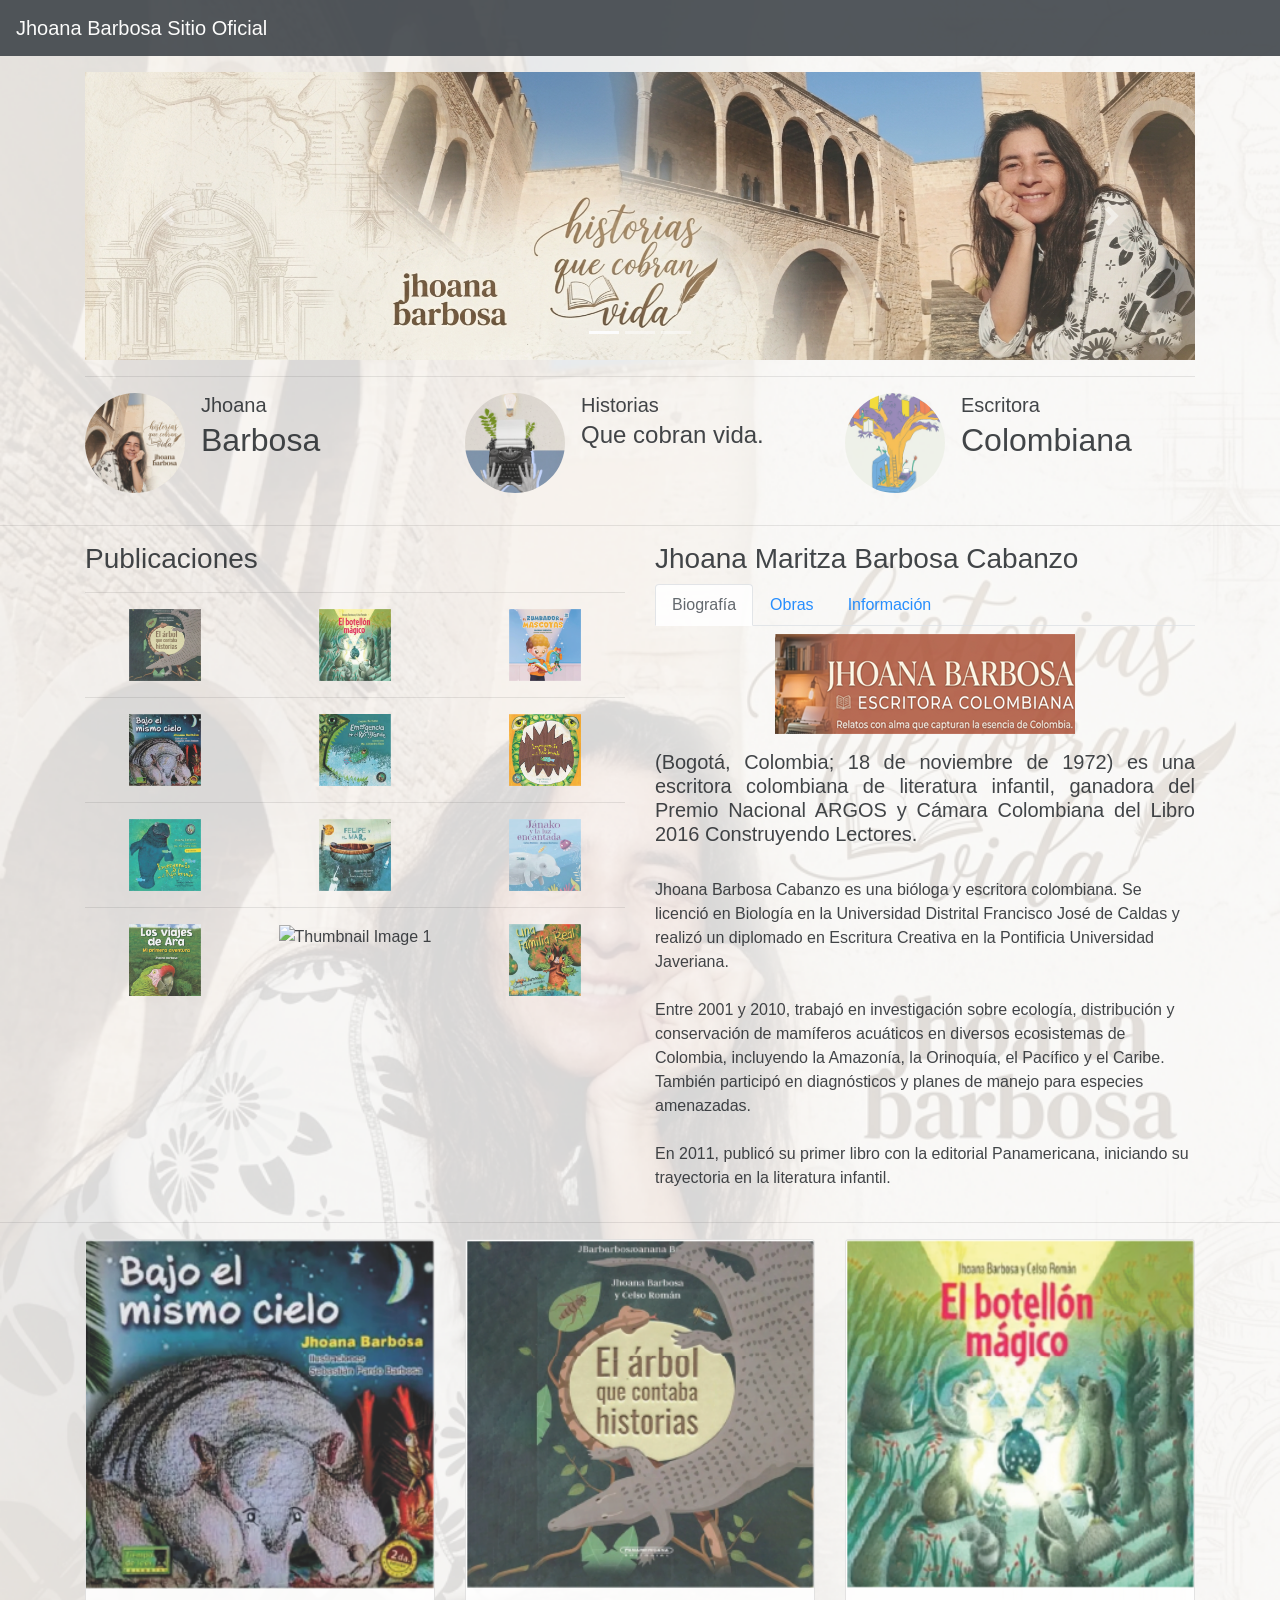
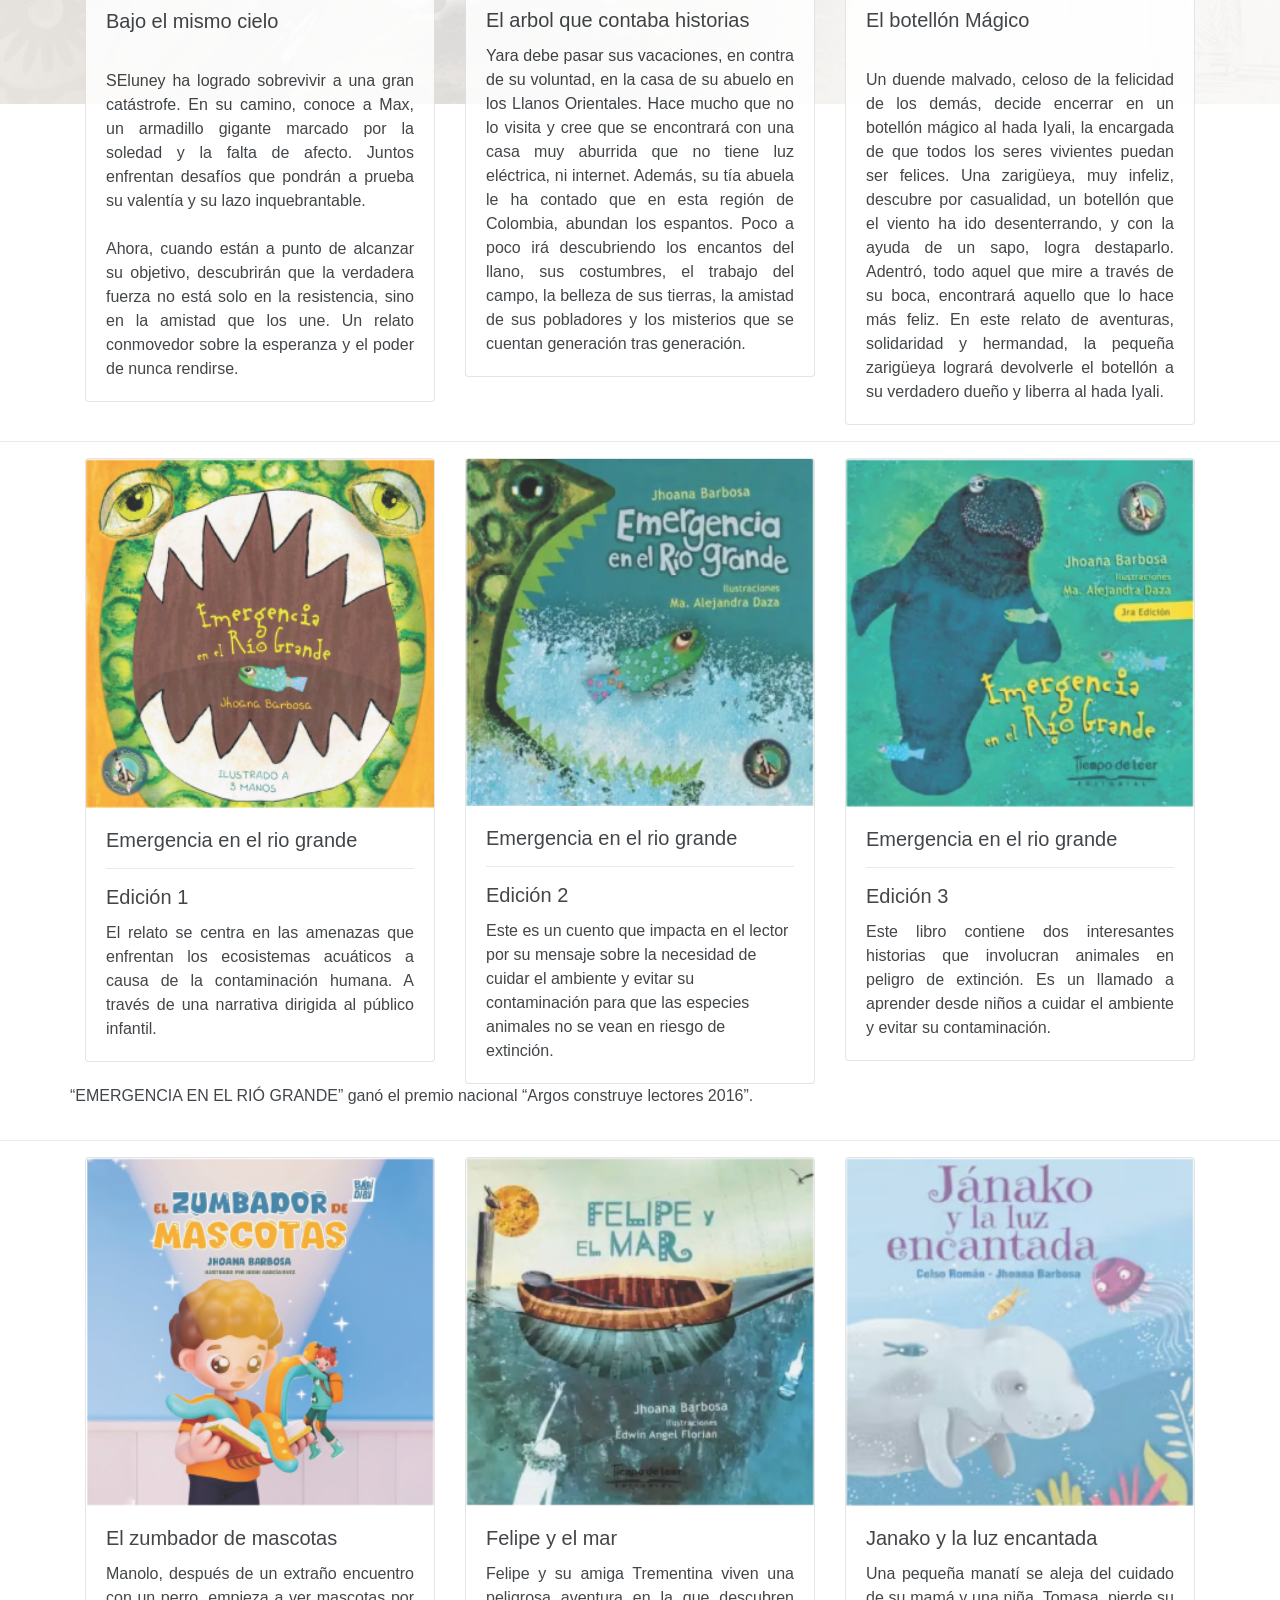
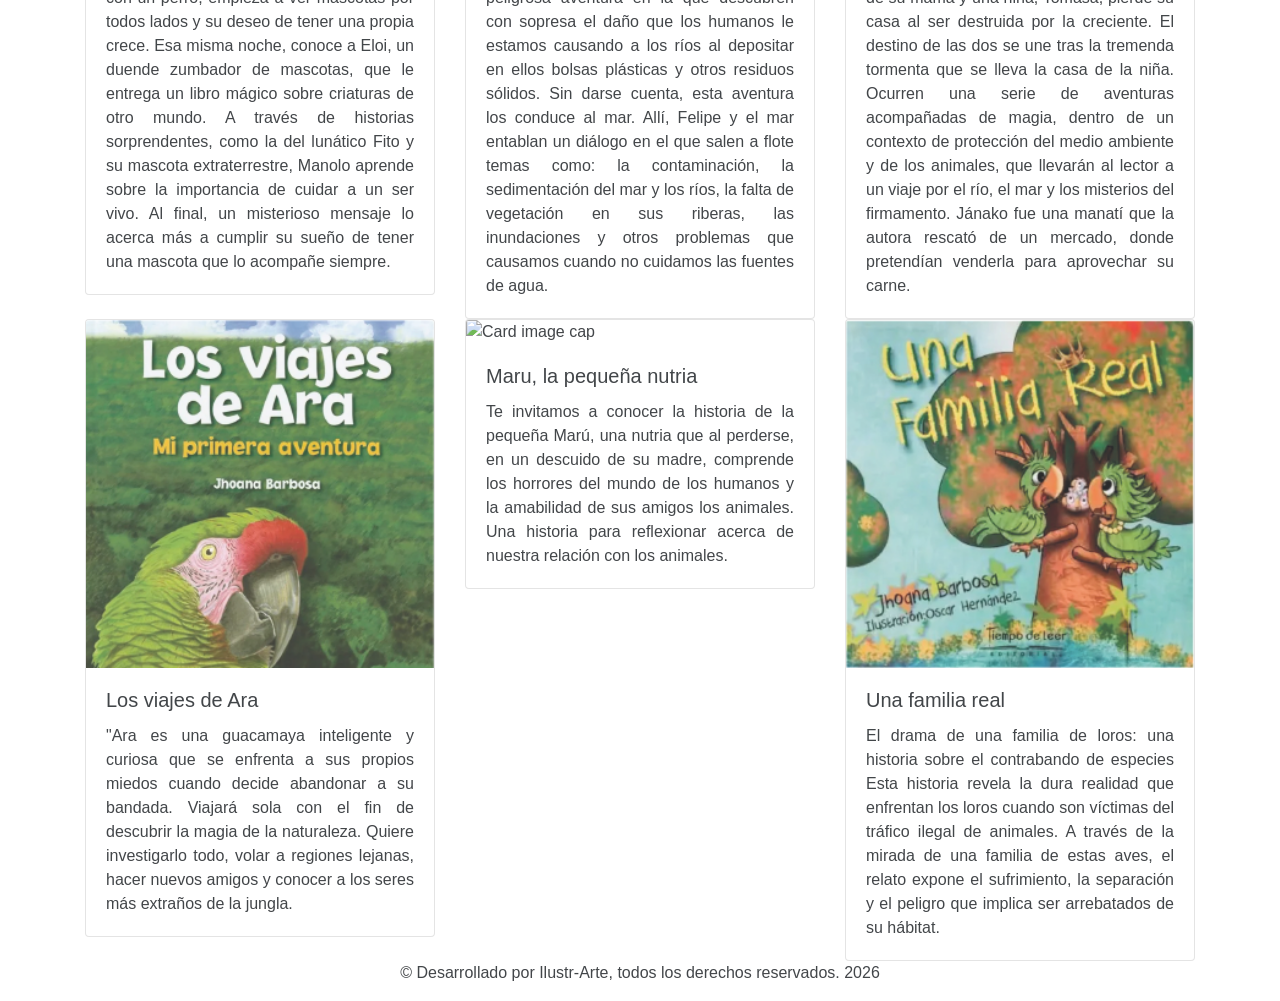
==== commit c206c15a: "Add files via upload" ====
--- a/inicio.html
+++ b/inicio.html
@@ -11,9 +11,7 @@
   <body>
     <nav class="navbar navbar-expand-lg navbar-dark bg-dark">
       <a class="navbar-brand" href="#">Jhoana Barbosa Sitio Oficial</a>
-      <button class="navbar-toggler" type="button" data-toggle="collapse" data-target="#navbarSupportedContent" aria-controls="navbarSupportedContent" aria-expanded="false" aria-label="Toggle navigation">
-      <span class="navbar-toggler-icon"></span>
-      </button>
+      
       <div class="collapse navbar-collapse" id="navbarSupportedContent">
         <ul class="navbar-nav mr-auto">
          
@@ -155,7 +153,7 @@
                 <div class="text-center"> <img src="images/Libros/los viajes de ara .png"  width="72px" alt="Thumbnail Image 1"></div>
               </div>
               <div class="col-4">
-                <div class="text-center"> <img src="images/Libros/mary la pequeña nutria.png" width="72px" alt="Thumbnail Image 1"></div>
+                <div class="text-center"> <img src="images/Libros/maru la pequeña nutria.png" width="72px" alt="Thumbnail Image 1"></div>
               </div>
               <div class="col-4">
                 <div class="text-center"> <img src="images/Libros/una familia real.png" width="72px" alt="Thumbnail Image 1"></div>
@@ -375,7 +373,7 @@
             </div>
             <div class="col-sm-4 col-12">
               <div class="card">
-                <img class="card-img-top" src="images/Libros/mary la pequeña nutria.png" alt="Card image cap">
+                <img class="card-img-top" src="images/Libros/maru la pequeña nutria.png" alt="Card image cap">
                 <div class="card-body">
                   <h5 class="card-title">Maru, la pequeña nutria</h5>
                   <p align="justify" class="card-text">Te invitamos a conocer la historia de la pequeña Marú, una nutria que al perderse, en un descuido de su madre, comprende los horrores del mundo de los humanos y la amabilidad de sus amigos los animales. Una historia para reflexionar acerca de nuestra relación con los animales.</p>
--- a/css/css.css
+++ b/css/css.css
@@ -1,6 +1,6 @@
 @charset "UTF-8";
-body{background: url("../../1x/Recurso 4.png");
-background-repeat: no-repeat; background-size: cover;
-	
+body{background-image: url("../images/bg.png");
+background-repeat: no-repeat; background-size:cover; background-attachment: fixed;	opacity: 85%;
 }
-.col-6{mix-blend-mode: multiply;}+.col-12¨{mix-blend-mode: multiply;}
+#miVideo{mix-blend-mode: multiply;}
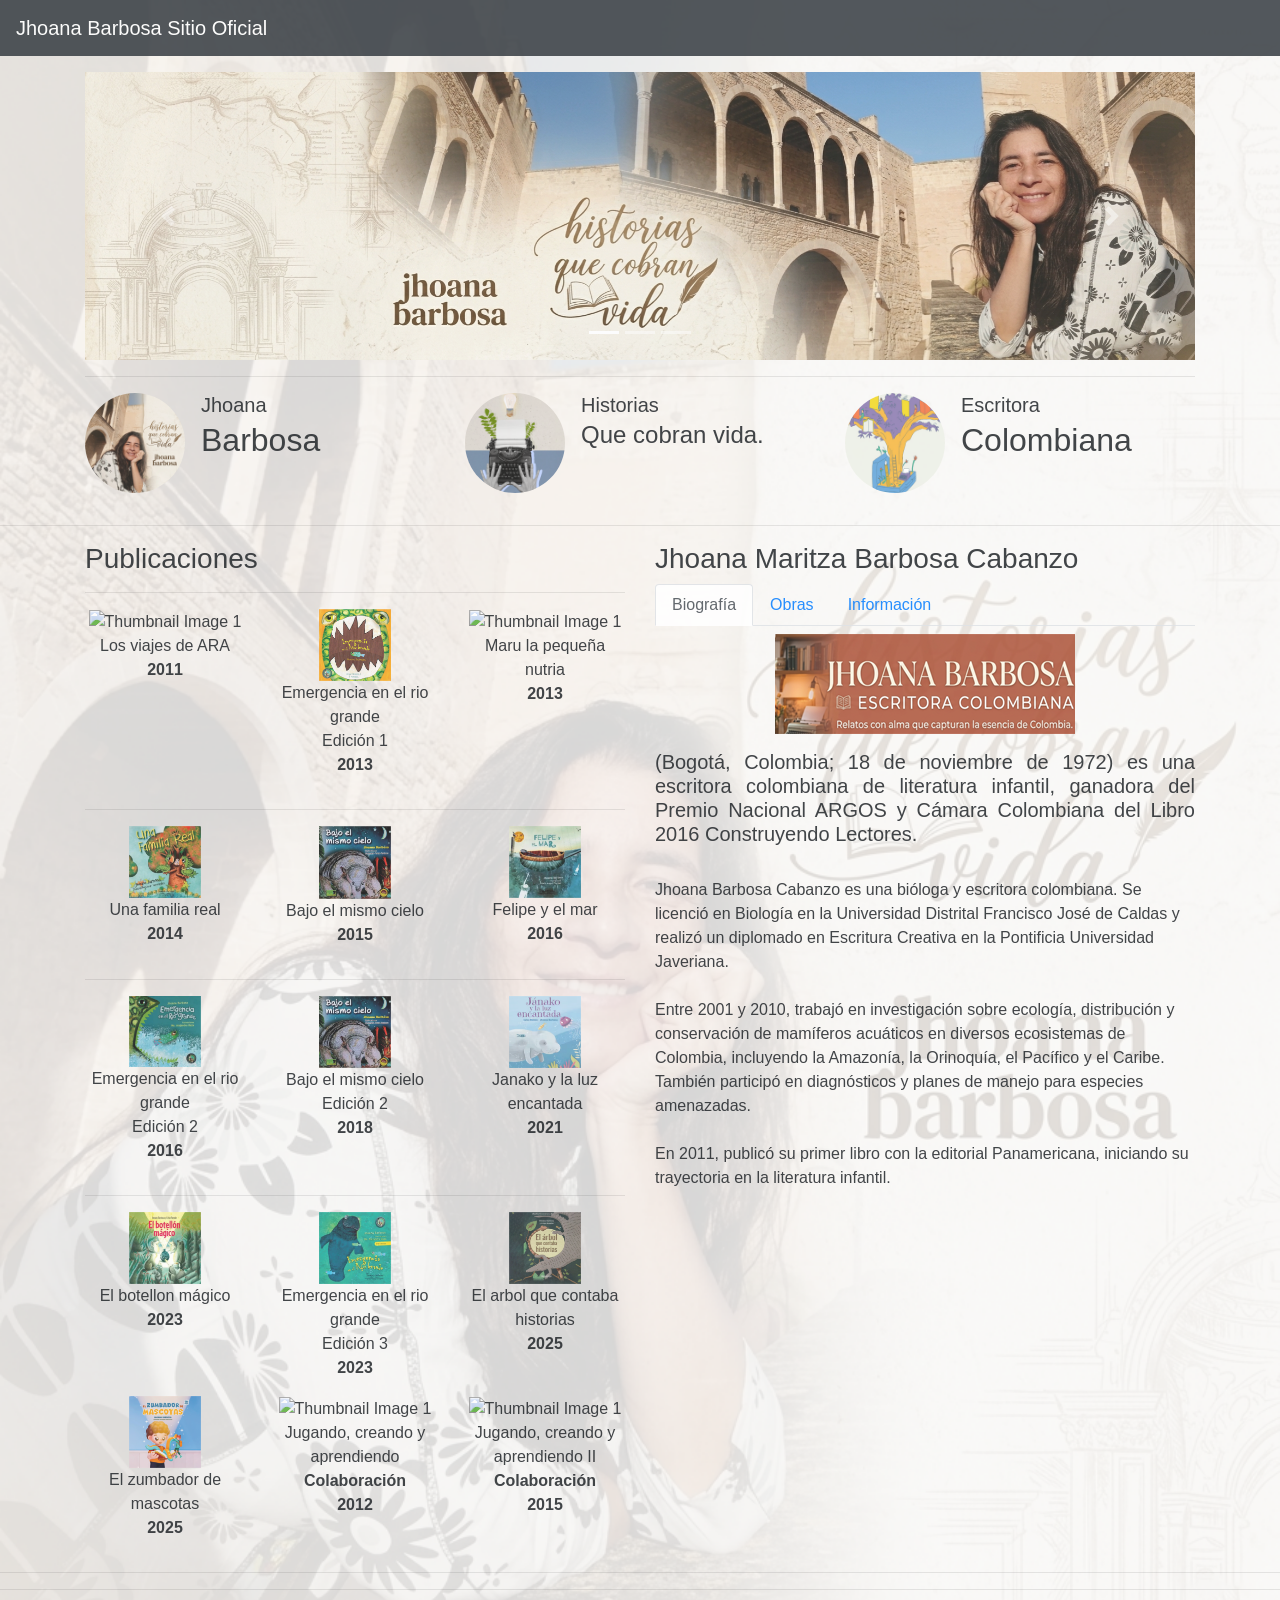
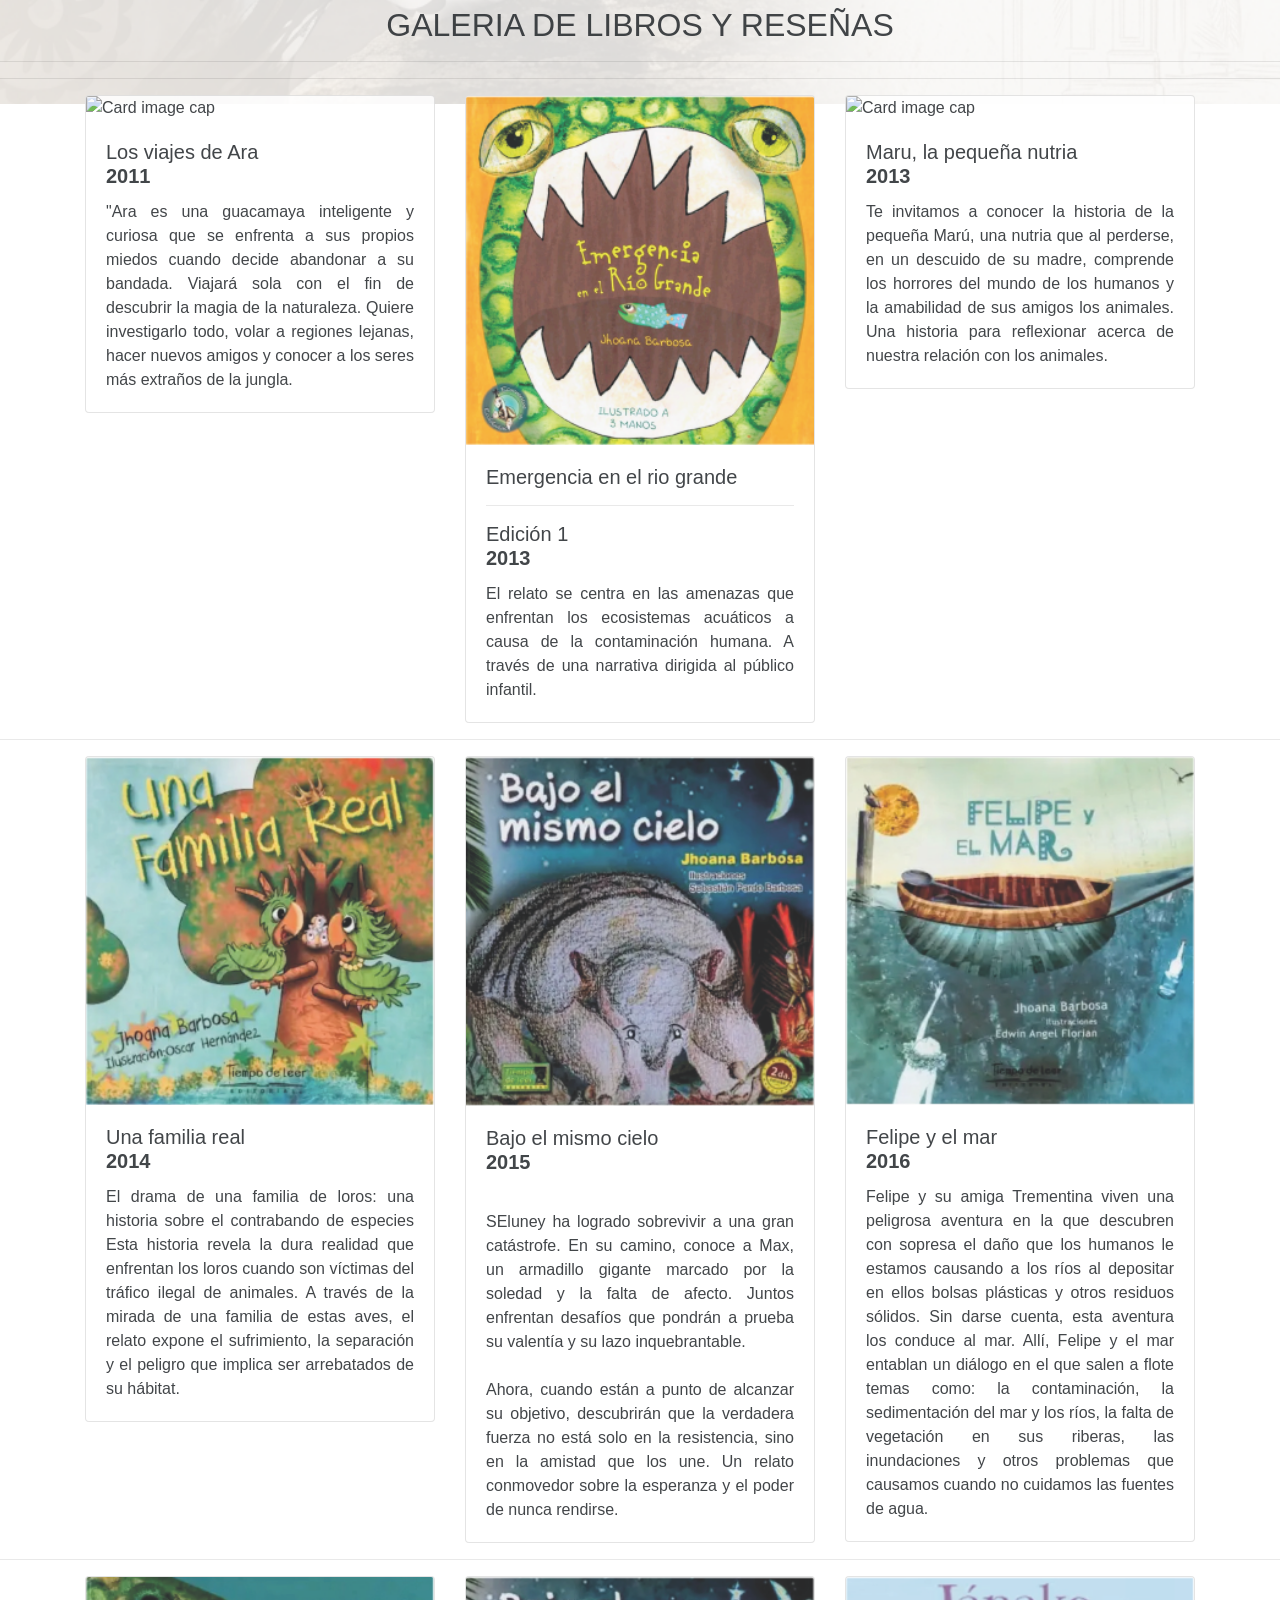
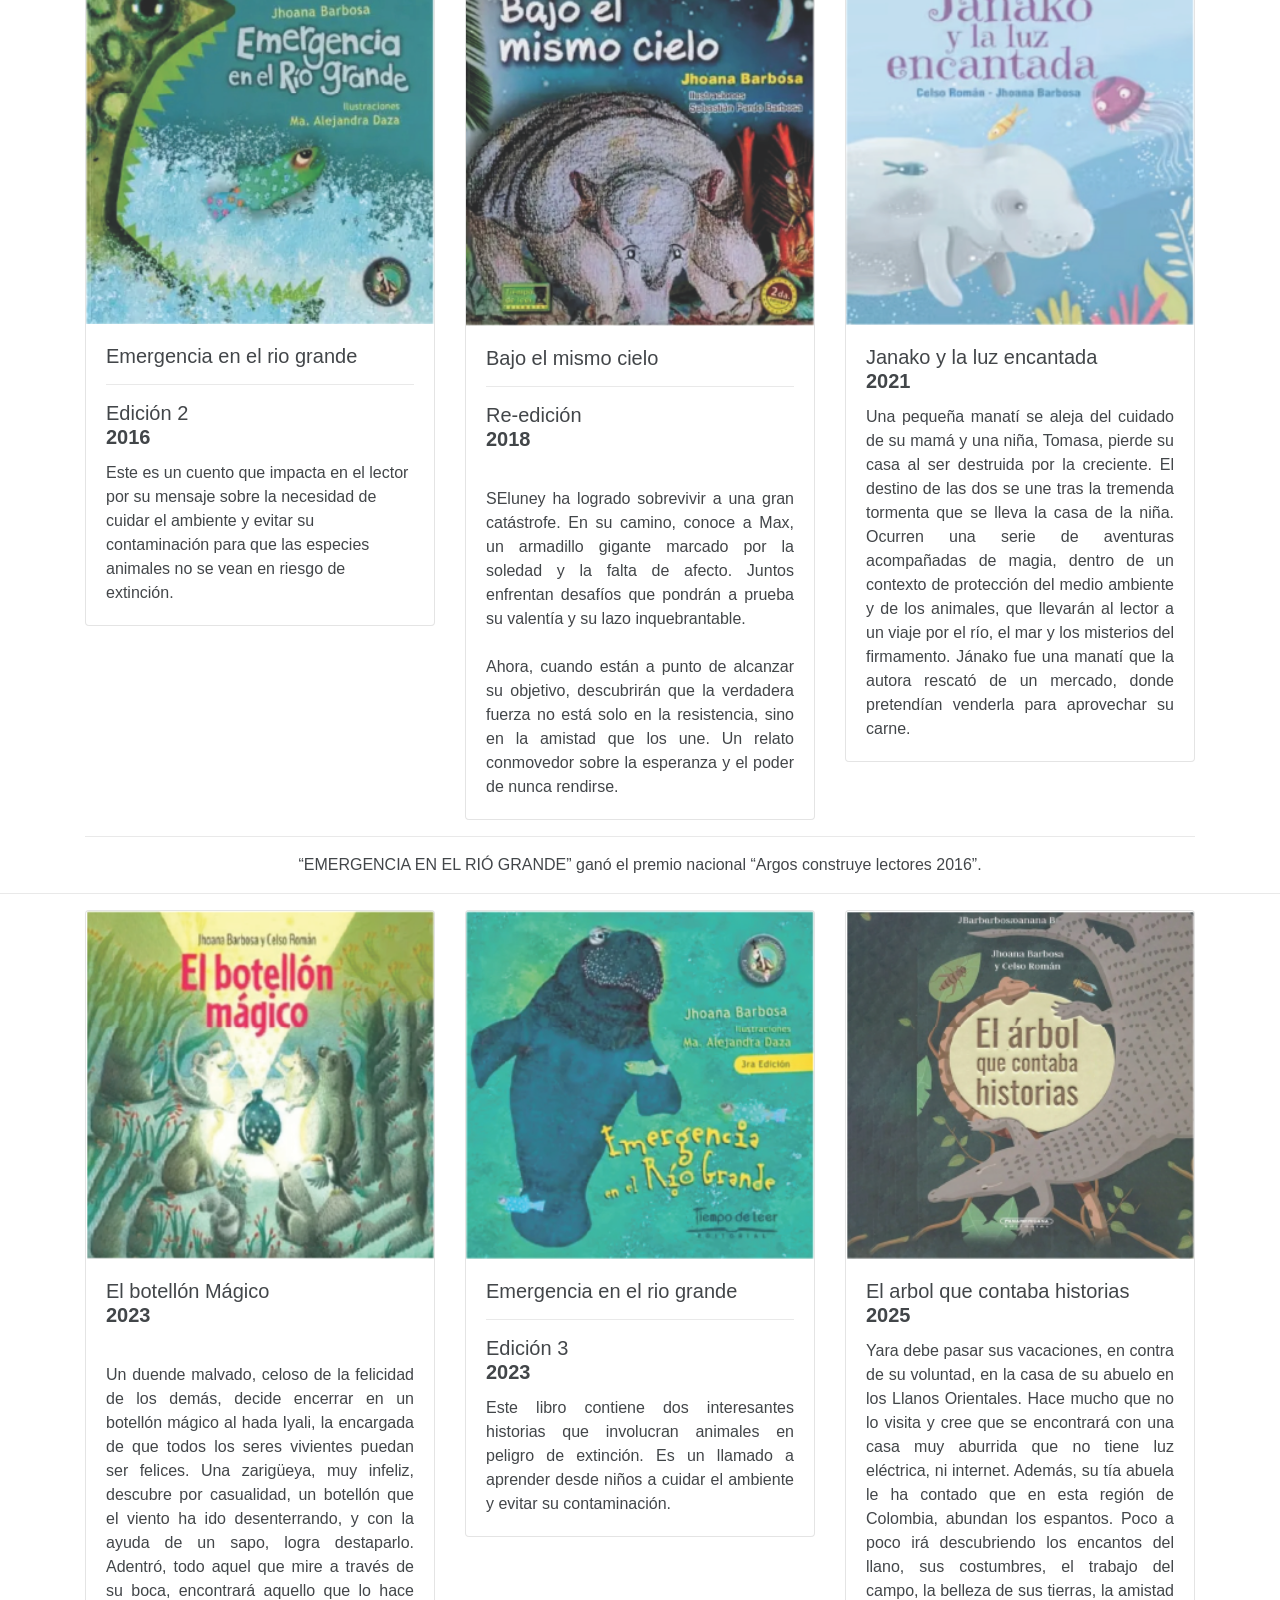
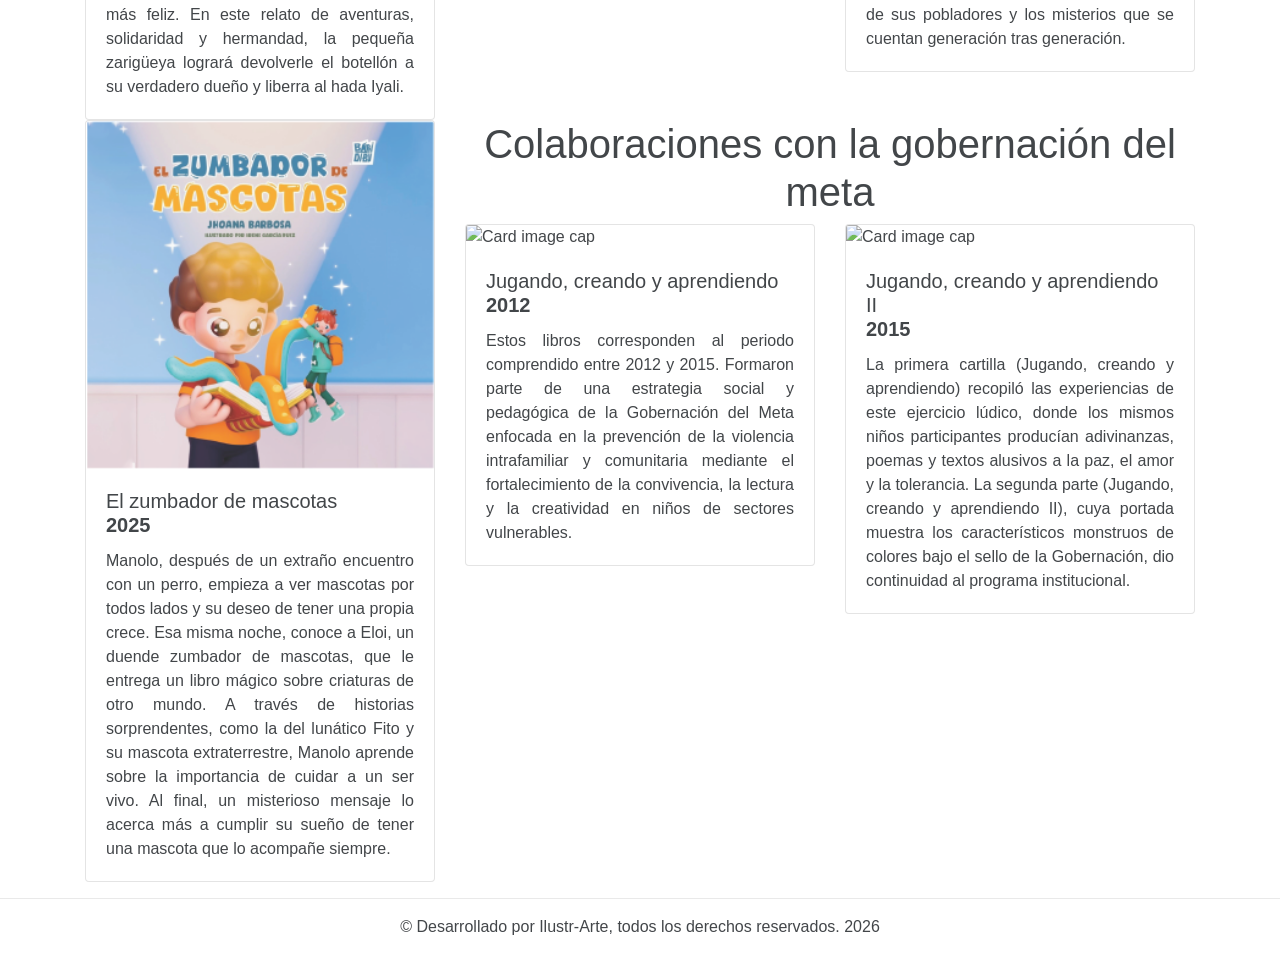
==== commit f8031251: "Add files via upload" ====
--- a/inicio.html
+++ b/inicio.html
@@ -114,49 +114,60 @@
             <hr>
             <div class="row">
               <div class="col-4">
-                <div class="text-center"> <img src="images/Libros/el arbol que contaba historias.png" width="72px" alt="Thumbnail Image 1"> </div>
-              </div>
-              <div class="col-4">
-                <div class="text-center"> <img src="images/Libros/el botellon magico.png" width="72px" alt="Thumbnail Image 1"></div>
-              </div>
-              <div class="col-4">
-                <div class="text-center"> <img src="images/Libros/el zumbador de mascotas.png" width="72px" alt="Thumbnail Image 1"></div>
+                <div class="text-center"> <img src="images/Libros/los viajes de ara.png" width="72px" alt="Thumbnail Image 1"> <br> <p>Los viajes de ARA<br><b>2011</b></p></div>
+              </div>
+              <div class="col-4">
+                <div class="text-center"> <img src="images/Libros/emergencia en el rio grande 1 edicion.png" width="72px" alt="Thumbnail Image 1"><br><p>Emergencia en el rio grande<br>Edición 1<br><b>2013</b></p></div>
+              </div>
+              <div class="col-4">
+                <div class="text-center"> <img src="images/Libros/maru la pequeña nutria.png" width="72px" alt="Thumbnail Image 1"><br><p>Maru la pequeña nutria<br><b>2013</b></p></div>
               </div>
             </div>
             <hr>
             <div class="row">
               <div class="col-4">
-                <div class="text-center"> <img src="images/Libros/Bajo el mismo cielo.png" width="72px" alt="Thumbnail Image 1"></div>
-              </div>
-              <div class="col-4">
-                <div class="text-center"> <img src="images/Libros/emergencia en el rio grande  2 edicion.png" width="72px" alt="Thumbnail Image 1"></div>
-              </div>
-              <div class="col-4">
-                <div class="text-center"> <img src="images/Libros/emergencia en el rio grande 1 edicion.png" width="72px" alt="Thumbnail Image 1"></div>
+                <div class="text-center"> <img src="images/Libros/una familia real.png" width="72px" alt="Thumbnail Image 1"><br><p>Una familia real<br><b>2014</b></p></div>
+              </div>
+              <div class="col-4">
+                <div class="text-center"> <img src="images/Libros/Bajo el mismo cielo.png" width="72px" alt="Thumbnail Image 1"><br><p>Bajo el mismo cielo<br><b>2015</b></p></div>
+              </div>
+              <div class="col-4">
+                <div class="text-center"> <img src="images/Libros/felipe y el mar.png" width="72px" alt="Thumbnail Image 1"><br><p>Felipe y el mar<br><b>2016</b></p></div>
               </div>
             </div>
             <hr>
             <div class="row">
               <div class="col-4">
-                <div class="text-center"> <img src="images/Libros/emergencia en el rio grande 3 edicion.png" width="72px" alt="Thumbnail Image 1"></div>
-              </div>
-              <div class="col-4">
-                <div class="text-center"> <img src="images/Libros/felipe y el mar.png" width="72px" alt="Thumbnail Image 1"></div>
-              </div>
-              <div class="col-4">
-                <div class="text-center"> <img src="images/Libros/janako y la luz encantada.png" width="72px" alt="Thumbnail Image 1"></div>
+                <div class="text-center"> <img src="images/Libros/emergencia en el rio grande  2 edicion.png" width="72px" alt="Thumbnail Image 1"><br><p>Emergencia en el rio grande<br>Edición 2<br><b>2016</b></p></div>
+              </div>
+              <div class="col-4">
+                <div class="text-center"> <img src="images/Libros/Bajo el mismo cielo.png" width="72px" alt="Thumbnail Image 1"><br><p>Bajo el mismo cielo<br>Edición 2<br><b>2018</b></p></div>
+              </div>
+              <div class="col-4">
+                <div class="text-center"> <img src="images/Libros/janako y la luz encantada.png" width="72px" alt="Thumbnail Image 1"><br><p>Janako y la luz encantada<br><b>2021</b></p></div>
               </div>
             </div>
             <hr>
 			  <div class="row">
               <div class="col-4">
-                <div class="text-center"> <img src="images/Libros/los viajes de ara .png"  width="72px" alt="Thumbnail Image 1"></div>
-              </div>
-              <div class="col-4">
-                <div class="text-center"> <img src="images/Libros/maru la pequeña nutria.png" width="72px" alt="Thumbnail Image 1"></div>
-              </div>
-              <div class="col-4">
-                <div class="text-center"> <img src="images/Libros/una familia real.png" width="72px" alt="Thumbnail Image 1"></div>
+                <div class="text-center"> <img src="images/Libros/el botellon magico.png"  width="72px" alt="Thumbnail Image 1"><br><p>El botellon mágico<br><b>2023</b></p></div>
+              </div>
+              <div class="col-4">
+                <div class="text-center"> <img src="images/Libros/emergencia en el rio grande 3 edicion.png" width="72px" alt="Thumbnail Image 1"><br><p>Emergencia en el rio grande<br>Edición 3<br><b>2023</b></p></div>
+              </div>
+              <div class="col-4">
+                <div class="text-center"> <img src="images/Libros/el arbol que contaba historias.png" width="72px" alt="Thumbnail Image 1"><br><p>El arbol que contaba historias<br><b>2025</b></p></div>
+              </div>
+            </div>
+			  <div class="row">
+              <div class="col-4">
+                <div class="text-center"> <img src="images/Libros/el zumbador de mascotas.png"  width="72px" alt="Thumbnail Image 1"><br><p>El zumbador de mascotas<br><b>2025</b></p></div>
+              </div>
+              <div class="col-4">
+                <div class="text-center"> <img src="images/Libros/jugando creando y aprendiendo.png" width="72px" alt="Thumbnail Image 1"><br><p>Jugando, creando y aprendiendo<br><b>Colaboración</b><br><b>2012</b></p></div>
+              </div>
+              <div class="col-4">
+                <div class="text-center"> <img src="images/Libros/jugando creando y aprendiendo II.png" width="72px" alt="Thumbnail Image 1"><br><p>Jugando, creando y aprendiendo II<br><b>Colaboración</b><br><b>2015</b></p></div>
               </div>
             </div>
           </div>
@@ -180,36 +191,42 @@
               </div>
               <div class="tab-pane fade" id="nav-profile" role="tabpanel" aria-labelledby="nav-profile-tab">
                 <p class="text-center mt-2"><img src="images/obras.png" alt=""></p>
-                <p>2011<br>
+                <p><b>2011</b><br>
 
 Los Viajes de Ara<br><br>
-2013<br>
-
-Emergencia en el río Grande<br>
-Marú la nutria<br><br>
-2014<br>
+<b>2013</b><br>
+
+Emergencia en el río Grande Edición 1<br>
+Marú la pequeña nutria<br><br>
+<b>2014</b><br>
 
 Una familia real
-<br><br>2015
+<br><br><b>2015</b>
 <br>
 Bajo el mismo cielo
-<br><br>2016<br>
+<br><br><b>2016</b><br>
 
 Felipe y el Mar<br>
-Emergencia en el río Grande
-<br><br>2018<br>
-
-Bajo el mismo cielo
-<br><br>2021<br>
+Emergencia en el río Grande Edición 2
+<br><br><b>2018</b><br>
+
+Bajo el mismo cielo Re-Edición
+<br><br><b>2021</b><br>
 
 Jánako y la luz encantada<br><br>
-2023
+<b>2023</b>
 <br>
-El Botellón mágico
-<br><br>2025<br>
+El Botellón mágico<br>
+Emergencia en el rio grande Edición 3
+
+<br><br><b>2025</b><br>
 
 El árbol que contaba Historias<br>
-El Zumbador de mascotas</p>
+El Zumbador de mascotas
+				  
+				  <br><br><b>Colaboraciones con la gobernación del meta</b>
+				  <br><br><b>2012</b><br>
+				  Jugando, creando y aprendiendo<br><br><b>2015</b><br>Jugando, creando y aprendiendo II</p>
               </div>
               <div class="tab-pane fade" id="nav-contact" role="tabpanel" aria-labelledby="nav-contact-tab">
                 <p class="text-center mt-2"><img src="images/informacion.png" alt=""></p>
@@ -232,15 +249,69 @@
       </div>
     </section>
   <hr>
+    <hr>
+    <h2 class="text-center">GALERIA DE LIBROS Y RESEÑAS</h2>
+    <hr>
+    <hr>
     <div class="container">
       <div class="row">
         <div class="col-12">
           <div class="row">
-            <div class="col-sm-4 col-12">
+			  <div class="col-sm-4 col-12">
+              <div class="card">
+                <img class="card-img-top" src="images/Libros/los viajes de ara.png" alt="Card image cap">
+                <div class="card-body">
+                  <h5 class="card-title">Los viajes de Ara<br><b>2011</b></h5>
+                  <p align="justify" class="card-text">"Ara es una guacamaya inteligente y curiosa que se enfrenta a sus propios miedos cuando decide abandonar a su bandada. Viajará sola con el fin de descubrir la magia de la naturaleza. Quiere investigarlo todo, volar a regiones lejanas, hacer nuevos amigos y conocer a los seres más extraños de la jungla. </p>
+                </div>
+              </div>
+            </div>
+				  <div class="col-sm-4 col-12">
+              <div class="card">
+                <img class="card-img-top" src="images/Libros/emergencia en el rio grande 1 edicion.png" alt="Card image cap">
+                <div class="card-body">
+                  <h5 class="card-title">Emergencia en el rio grande<br><hr>Edición 1<br><b>2013</b></h5>
+                  <p align="justify" class="card-text">El relato se centra en las amenazas que enfrentan los ecosistemas acuáticos a causa de la contaminación humana. A través de una narrativa dirigida al público infantil.</p>
+                </div>
+              </div>
+            </div>
+			  <div class="col-sm-4 col-12">
+              <div class="card">
+                <img class="card-img-top" src="images/Libros/maru la pequeña nutria.png" alt="Card image cap">
+                <div class="card-body">
+                  <h5 class="card-title">Maru, la pequeña nutria<br><b>2013</b></h5>
+                  <p align="justify" class="card-text">Te invitamos a conocer la historia de la pequeña Marú, una nutria que al perderse, en un descuido de su madre, comprende los horrores del mundo de los humanos y la amabilidad de sus amigos los animales. Una historia para reflexionar acerca de nuestra relación con los animales.</p>
+                </div>
+              </div>
+            </div>
+            
+            
+			  
+          </div>
+          
+        </div>
+        <hr>
+  
+      </div>
+    </div><hr>
+	      <div class="container">
+      <div class="row">
+        <div class="col-12">
+          <div class="row">
+			  <div class="col-sm-4 col-12">
+              <div class="card">
+                <img class="card-img-top" src="images/Libros/una familia real.png" alt="Card image cap">
+                <div class="card-body">
+                  <h5 class="card-title">Una familia real<br><b>2014</b></h5>
+                  <p align="justify" class="card-text">El drama de una familia de loros: una historia sobre el contrabando de especies Esta historia revela la dura realidad que enfrentan los loros cuando son víctimas del tráfico ilegal de animales. A través de la mirada de una familia de estas aves, el relato expone el sufrimiento, la separación y el peligro que implica ser arrebatados de su hábitat.</p>
+                </div>
+              </div>
+            </div>
+			  <div class="col-sm-4 col-12">
               <div class="card">
                 <img class="card-img-top" src="images/Libros/Bajo el mismo cielo.png" alt="Card image cap">
                 <div class="card-body">
-                  <h5 class="card-title">Bajo el mismo cielo</h5>
+                  <h5 class="card-title">Bajo el mismo cielo<br><b>2015</b></h5>
                   <p align="justify" class="card-text"><br>SEluney ha logrado sobrevivir a una gran catástrofe. En su camino, conoce a Max, un armadillo gigante marcado por la soledad y la falta de afecto. Juntos enfrentan desafíos que pondrán a prueba su valentía y su lazo inquebrantable.
 <br><br>
 Ahora, cuando están a punto de alcanzar su objetivo, descubrirán que la verdadera fuerza no está solo en la resistencia, sino en la amistad que los une. Un relato conmovedor sobre la esperanza y el poder de nunca rendirse.</p>
@@ -248,67 +319,161 @@
                 </div>
               </div>
             </div>
-            <div class="col-sm-4 col-12">
-              <div class="card">
-                <img class="card-img-top" src="images/Libros/el arbol que contaba historias.png" alt="Card image cap">
-                <div class="card-body">
-                  <h5 class="card-title">El arbol que contaba historias</h5>
-                  <p align="justify" class="card-text">Yara debe pasar sus vacaciones, en contra de su voluntad, en la casa de su abuelo en los Llanos Orientales. Hace mucho que no lo visita y cree que se encontrará con una casa muy aburrida que no tiene luz eléctrica, ni internet. Además, su tía abuela le ha contado que en esta región de Colombia, abundan los espantos. Poco a poco irá descubriendo los encantos del llano, sus costumbres, el trabajo del campo, la belleza de sus tierras, la amistad de sus pobladores y los misterios que se cuentan generación tras generación.</p>
-                </div>
-              </div>
-            </div>
-			  <div class="col-sm-4 col-12">
-              <div class="card">
-                <img class="card-img-top" src="images/Libros/el botellon magico.png" alt="Card image cap">
-                <div class="card-body">
-                  <h5 class="card-title">El botellón Mágico</h5><br>
-                  <p align="justify" class="card-text">Un duende malvado, celoso de la felicidad de los demás, decide encerrar en un botellón mágico al hada Iyali, la encargada de que todos los seres vivientes puedan ser felices. Una zarigüeya, muy infeliz, descubre por casualidad, un botellón que el viento ha ido desenterrando, y con la ayuda de un sapo, logra destaparlo. Adentró, todo aquel que mire a través de su boca, encontrará aquello que lo hace más feliz. En este relato de aventuras, solidaridad y hermandad, la pequeña zarigüeya logrará devolverle el botellón a su verdadero dueño y liberra al hada Iyali.</p>
-                </div>
-              </div>
-            </div>
-          </div>
+			  <div class="col-sm-4 col-12">
+              <div class="card">
+                <img class="card-img-top" src="images/Libros/felipe y el mar.png" alt="Card image cap">
+                <div class="card-body">
+                  <h5 class="card-title">Felipe y el mar<br><b>2016</b></h5>
+                  <p align="justify" class="card-text">Felipe y su amiga Trementina viven una peligrosa aventura en la que descubren con sopresa el daño que los humanos le estamos causando a los ríos al depositar en ellos bolsas plásticas y otros residuos sólidos. Sin darse cuenta, esta aventura los conduce al mar.
+
+Allí, Felipe y el mar entablan un diálogo en el que salen a flote temas como: la contaminación, la sedimentación del mar y los ríos, la falta de vegetación en sus riberas, las inundaciones y otros problemas que causamos cuando no cuidamos las fuentes de agua.</p>
+                </div>
+              </div>
+            </div>
+            
+            
+			  
+          </div>
+			
           
         </div>
         <hr>
   
       </div>
-    </div><hr>
+    </div>
+    <hr>
+	  
 	      <div class="container">
+      <div class="row">
+        <div class="col-12">
+          <div class="row">
+			  <div class="col-sm-4 col-12">
+              <div class="card">
+                <img class="card-img-top" src="images/Libros/emergencia en el rio grande  2 edicion.png" alt="Card image cap">
+                <div class="card-body">
+                  <h5 class="card-title">Emergencia en el rio grande<br><hr>Edición 2<br><b>2016</b></h5>
+                  <p class="card-text">Este es un cuento que impacta en el lector por su mensaje sobre la necesidad de cuidar el ambiente y evitar su contaminación para que las especies animales no se vean en riesgo de extinción.</p>
+                </div>
+              </div>
+            </div>
+			  <div class="col-sm-4 col-12">
+              <div class="card">
+                <img class="card-img-top" src="images/Libros/Bajo el mismo cielo.png" alt="Card image cap">
+                <div class="card-body">
+                  <h5 class="card-title">Bajo el mismo cielo<br><hr>Re-edición<br><b>2018</b></h5>
+                  <p align="justify" class="card-text"><br>SEluney ha logrado sobrevivir a una gran catástrofe. En su camino, conoce a Max, un armadillo gigante marcado por la soledad y la falta de afecto. Juntos enfrentan desafíos que pondrán a prueba su valentía y su lazo inquebrantable.
+<br><br>
+Ahora, cuando están a punto de alcanzar su objetivo, descubrirán que la verdadera fuerza no está solo en la resistencia, sino en la amistad que los une. Un relato conmovedor sobre la esperanza y el poder de nunca rendirse.</p>
+                  
+                </div>
+              </div>
+            </div>
+			   <div class="col-sm-4 col-12">
+              <div class="card">
+                <img class="card-img-top" src="images/Libros/janako y la luz encantada.png" alt="Card image cap">
+                <div class="card-body">
+                  <h5 class="card-title">Janako y la luz encantada<br><b>2021</b></h5>
+                  <p align="justify" class="card-text">Una pequeña manatí se aleja del cuidado de su mamá y una niña, Tomasa, pierde su casa al ser destruida por la creciente. El destino de las dos se une tras la tremenda tormenta que se lleva la casa de la niña.
+Ocurren una serie de aventuras acompañadas de magia, dentro de un contexto de protección del medio ambiente y de los animales, que llevarán al lector a un viaje por el río, el mar y los misterios del firmamento. Jánako fue una manatí que la autora rescató de un mercado, donde pretendían venderla para aprovechar su carne.</p>
+                </div>
+              </div>
+            </div><hr>
+			  <div class="row">
+				  <hr>
+			
+			  
+	
+            
+			 
+          </div>
+          
+        </div>
+        <hr>
+  
+      </div>
+    </div>
+			  <p align="center">
+
+“EMERGENCIA EN EL RIÓ GRANDE” ganó el premio nacional “Argos construye lectores 2016”.</p></div><hr><div class="container">
+      <div class="row">
+        <div class="col-12">
+          <div class="row">
+			  <div class="col-sm-4 col-12">
+              <div class="card">
+                <img class="card-img-top" src="images/Libros/el botellon magico.png" alt="Card image cap">
+                <div class="card-body">
+                  <h5 class="card-title">El botellón Mágico<br><b>2023</b></h5><br>
+                  <p align="justify" class="card-text">Un duende malvado, celoso de la felicidad de los demás, decide encerrar en un botellón mágico al hada Iyali, la encargada de que todos los seres vivientes puedan ser felices. Una zarigüeya, muy infeliz, descubre por casualidad, un botellón que el viento ha ido desenterrando, y con la ayuda de un sapo, logra destaparlo. Adentró, todo aquel que mire a través de su boca, encontrará aquello que lo hace más feliz. En este relato de aventuras, solidaridad y hermandad, la pequeña zarigüeya logrará devolverle el botellón a su verdadero dueño y liberra al hada Iyali.</p>
+                </div>
+              </div>
+            </div> 
+			  <div class="col-sm-4 col-12">
+              <div class="card">
+                <img class="card-img-top" src="images/Libros/emergencia en el rio grande 3 edicion.png" alt="Card image cap">
+                <div class="card-body">
+                  <h5 class="card-title">Emergencia en el rio grande<br><hr>Edición 3<br><b>2023</b></h5>
+                  <p align="justify" class="card-text">Este libro contiene dos interesantes historias que involucran animales en peligro de extinción. Es un llamado a aprender desde niños a cuidar el ambiente y evitar su contaminación.</p>
+                </div>
+              </div>
+            </div>
+			  <div class="col-sm-4 col-12">
+              <div class="card">
+                <img class="card-img-top" src="images/Libros/el arbol que contaba historias.png" alt="Card image cap">
+                <div class="card-body">
+                  <h5 class="card-title">El arbol que contaba historias<br><b>2025</b></h5>
+                  <p align="justify" class="card-text">Yara debe pasar sus vacaciones, en contra de su voluntad, en la casa de su abuelo en los Llanos Orientales. Hace mucho que no lo visita y cree que se encontrará con una casa muy aburrida que no tiene luz eléctrica, ni internet. Además, su tía abuela le ha contado que en esta región de Colombia, abundan los espantos. Poco a poco irá descubriendo los encantos del llano, sus costumbres, el trabajo del campo, la belleza de sus tierras, la amistad de sus pobladores y los misterios que se cuentan generación tras generación.</p>
+                </div>
+              </div>
+            </div>
+			  
+			  <br><hr><br>
+			
+			  <div class="container">
       <div class="row">
         <div class="col-12">
           <div class="row">
             <div class="col-sm-4 col-12">
               <div class="card">
-                <img class="card-img-top" src="images/Libros/emergencia en el rio grande 1 edicion.png" alt="Card image cap">
-                <div class="card-body">
-                  <h5 class="card-title">Emergencia en el rio grande<br><hr>Edición 1</h5>
-                  <p align="justify" class="card-text">El relato se centra en las amenazas que enfrentan los ecosistemas acuáticos a causa de la contaminación humana. A través de una narrativa dirigida al público infantil.</p>
-                </div>
-              </div>
-            </div>
-            <div class="col-sm-4 col-12">
-              <div class="card">
-                <img class="card-img-top" src="images/Libros/emergencia en el rio grande  2 edicion.png" alt="Card image cap">
-                <div class="card-body">
-                  <h5 class="card-title">Emergencia en el rio grande<br><hr>Edición 2</h5>
-                  <p class="card-text">Este es un cuento que impacta en el lector por su mensaje sobre la necesidad de cuidar el ambiente y evitar su contaminación para que las especies animales no se vean en riesgo de extinción.</p>
-                </div>
-              </div>
-            </div>
-			  <div class="col-sm-4 col-12">
-              <div class="card">
-                <img class="card-img-top" src="images/Libros/emergencia en el rio grande 3 edicion.png" alt="Card image cap">
-                <div class="card-body">
-                  <h5 class="card-title">Emergencia en el rio grande<br><hr>Edición 3</h5>
-                  <p align="justify" class="card-text">Este libro contiene dos interesantes historias que involucran animales en peligro de extinción. Es un llamado a aprender desde niños a cuidar el ambiente y evitar su contaminación.</p>
-                </div>
-              </div>
-            </div>
-          </div>
-			<div class="row">
-			<p align="center">
-
-“EMERGENCIA EN EL RIÓ GRANDE” ganó el premio nacional “Argos construye lectores 2016”.</p></div>
+                <img class="card-img-top" src="images/Libros/el zumbador de mascotas.png" alt="Card image cap">
+                <div class="card-body">
+                  <h5 class="card-title">El zumbador de mascotas<br><b>2025</b></h5>
+                  <p align="justify" class="card-text">Manolo, después de un extraño encuentro con un perro, empieza a ver mascotas por todos lados y su deseo de tener una propia crece. Esa misma noche, conoce a Eloi, un duende zumbador de mascotas, que le entrega un libro mágico sobre criaturas de otro mundo. A través de historias sorprendentes, como la del lunático Fito y su mascota extraterrestre, Manolo aprende sobre la importancia de cuidar a un ser vivo. Al final, un misterioso mensaje lo acerca más a cumplir su sueño de tener una mascota que lo acompañe siempre.</p>
+                </div>
+              </div>
+            </div>
+			  <div class="col-sm-8 col-12">
+				  <div class="row">
+				  <h1 align="center">Colaboraciones con la gobernación del meta</h1></div>
+				  <div class="row">
+				   <div class="col-sm-6 col-12">
+              <div class="card">
+                <img class="card-img-top" src="images/Libros/jugando creando y aprendiendo.png" alt="Card image cap">
+                <div class="card-body">
+                  <h5 class="card-title">Jugando, creando y aprendiendo<br><b>2012</b></h5>
+                  <p align="justify" class="card-text">Estos libros corresponden al periodo comprendido entre 2012 y 2015. Formaron parte de una estrategia social y pedagógica de la Gobernación del Meta enfocada en la prevención de la violencia intrafamiliar y comunitaria mediante el fortalecimiento de la convivencia, la lectura y la creatividad en niños de sectores vulnerables.</p>
+                </div>
+              </div>
+            </div>
+					   <div class="col-sm-6 col-12">
+              <div class="card">
+                <img class="card-img-top" src="images/Libros/jugando creando y aprendiendo II.png" alt="Card image cap">
+                <div class="card-body">
+                  <h5 class="card-title">Jugando, creando y aprendiendo II<br><b>2015</b></h5>
+                  <p align="justify" class="card-text">La primera cartilla (Jugando, creando y aprendiendo) recopiló las experiencias de este ejercicio lúdico, donde los mismos niños participantes producían adivinanzas, poemas y textos alusivos a la paz, el amor y la tolerancia. La segunda parte (Jugando, creando y aprendiendo II), cuya portada muestra los característicos monstruos de colores bajo el sello de la Gobernación, dio continuidad al programa institucional.</p>
+                </div>
+              </div>
+            </div>
+				  
+				  </div>
+			  
+			  </div>
+			
+			
+			</div></div></div></div>
+            
+            
+			  
+          </div>
           
         </div>
         <hr>
@@ -316,86 +481,6 @@
       </div>
     </div>
     <hr>
-	  
-	      <div class="container">
-      <div class="row">
-        <div class="col-12">
-          <div class="row">
-            <div class="col-sm-4 col-12">
-              <div class="card">
-                <img class="card-img-top" src="images/Libros/el zumbador de mascotas.png" alt="Card image cap">
-                <div class="card-body">
-                  <h5 class="card-title">El zumbador de mascotas</h5>
-                  <p align="justify" class="card-text">Manolo, después de un extraño encuentro con un perro, empieza a ver mascotas por todos lados y su deseo de tener una propia crece. Esa misma noche, conoce a Eloi, un duende zumbador de mascotas, que le entrega un libro mágico sobre criaturas de otro mundo. A través de historias sorprendentes, como la del lunático Fito y su mascota extraterrestre, Manolo aprende sobre la importancia de cuidar a un ser vivo. Al final, un misterioso mensaje lo acerca más a cumplir su sueño de tener una mascota que lo acompañe siempre.</p>
-                </div>
-              </div>
-            </div>
-            <div class="col-sm-4 col-12">
-              <div class="card">
-                <img class="card-img-top" src="images/Libros/felipe y el mar.png" alt="Card image cap">
-                <div class="card-body">
-                  <h5 class="card-title">Felipe y el mar</h5>
-                  <p align="justify" class="card-text">Felipe y su amiga Trementina viven una peligrosa aventura en la que descubren con sopresa el daño que los humanos le estamos causando a los ríos al depositar en ellos bolsas plásticas y otros residuos sólidos. Sin darse cuenta, esta aventura los conduce al mar.
-
-Allí, Felipe y el mar entablan un diálogo en el que salen a flote temas como: la contaminación, la sedimentación del mar y los ríos, la falta de vegetación en sus riberas, las inundaciones y otros problemas que causamos cuando no cuidamos las fuentes de agua.</p>
-                </div>
-              </div>
-            </div>
-			  <div class="col-sm-4 col-12">
-              <div class="card">
-                <img class="card-img-top" src="images/Libros/janako y la luz encantada.png" alt="Card image cap">
-                <div class="card-body">
-                  <h5 class="card-title">Janako y la luz encantada</h5>
-                  <p align="justify" class="card-text">Una pequeña manatí se aleja del cuidado de su mamá y una niña, Tomasa, pierde su casa al ser destruida por la creciente. El destino de las dos se une tras la tremenda tormenta que se lleva la casa de la niña.
-Ocurren una serie de aventuras acompañadas de magia, dentro de un contexto de protección del medio ambiente y de los animales, que llevarán al lector a un viaje por el río, el mar y los misterios del firmamento. Jánako fue una manatí que la autora rescató de un mercado, donde pretendían venderla para aprovechar su carne.</p>
-                </div>
-              </div>
-            </div>
-          </div>
-          
-        </div>
-        <hr>
-  
-      </div>
-    </div>
-	  <div class="container">
-      <div class="row">
-        <div class="col-12">
-          <div class="row">
-            <div class="col-sm-4 col-12">
-              <div class="card">
-                <img class="card-img-top" src="images/Libros/los viajes de ara .png" alt="Card image cap">
-                <div class="card-body">
-                  <h5 class="card-title">Los viajes de Ara</h5>
-                  <p align="justify" class="card-text">"Ara es una guacamaya inteligente y curiosa que se enfrenta a sus propios miedos cuando decide abandonar a su bandada. Viajará sola con el fin de descubrir la magia de la naturaleza. Quiere investigarlo todo, volar a regiones lejanas, hacer nuevos amigos y conocer a los seres más extraños de la jungla. </p>
-                </div>
-              </div>
-            </div>
-            <div class="col-sm-4 col-12">
-              <div class="card">
-                <img class="card-img-top" src="images/Libros/maru la pequeña nutria.png" alt="Card image cap">
-                <div class="card-body">
-                  <h5 class="card-title">Maru, la pequeña nutria</h5>
-                  <p align="justify" class="card-text">Te invitamos a conocer la historia de la pequeña Marú, una nutria que al perderse, en un descuido de su madre, comprende los horrores del mundo de los humanos y la amabilidad de sus amigos los animales. Una historia para reflexionar acerca de nuestra relación con los animales.</p>
-                </div>
-              </div>
-            </div>
-			  <div class="col-sm-4 col-12">
-              <div class="card">
-                <img class="card-img-top" src="images/Libros/una familia real.png" alt="Card image cap">
-                <div class="card-body">
-                  <h5 class="card-title">Una familia real</h5>
-                  <p align="justify" class="card-text">El drama de una familia de loros: una historia sobre el contrabando de especies Esta historia revela la dura realidad que enfrentan los loros cuando son víctimas del tráfico ilegal de animales. A través de la mirada de una familia de estas aves, el relato expone el sufrimiento, la separación y el peligro que implica ser arrebatados de su hábitat.</p>
-                </div>
-              </div>
-            </div>
-          </div>
-          
-        </div>
-        <hr>
-  
-      </div>
-    </div>
       
     <footer class="text-center">
       <div class="container">
--- a/css/css.css
+++ b/css/css.css
@@ -2,5 +2,5 @@
 body{background-image: url("../images/bg.png");
 background-repeat: no-repeat; background-size:cover; background-attachment: fixed;	opacity: 85%;
 }
-.col-12¨{mix-blend-mode: multiply;}
+.col-12¨{mix-blend-mode: multiply; }
 #miVideo{mix-blend-mode: multiply;}
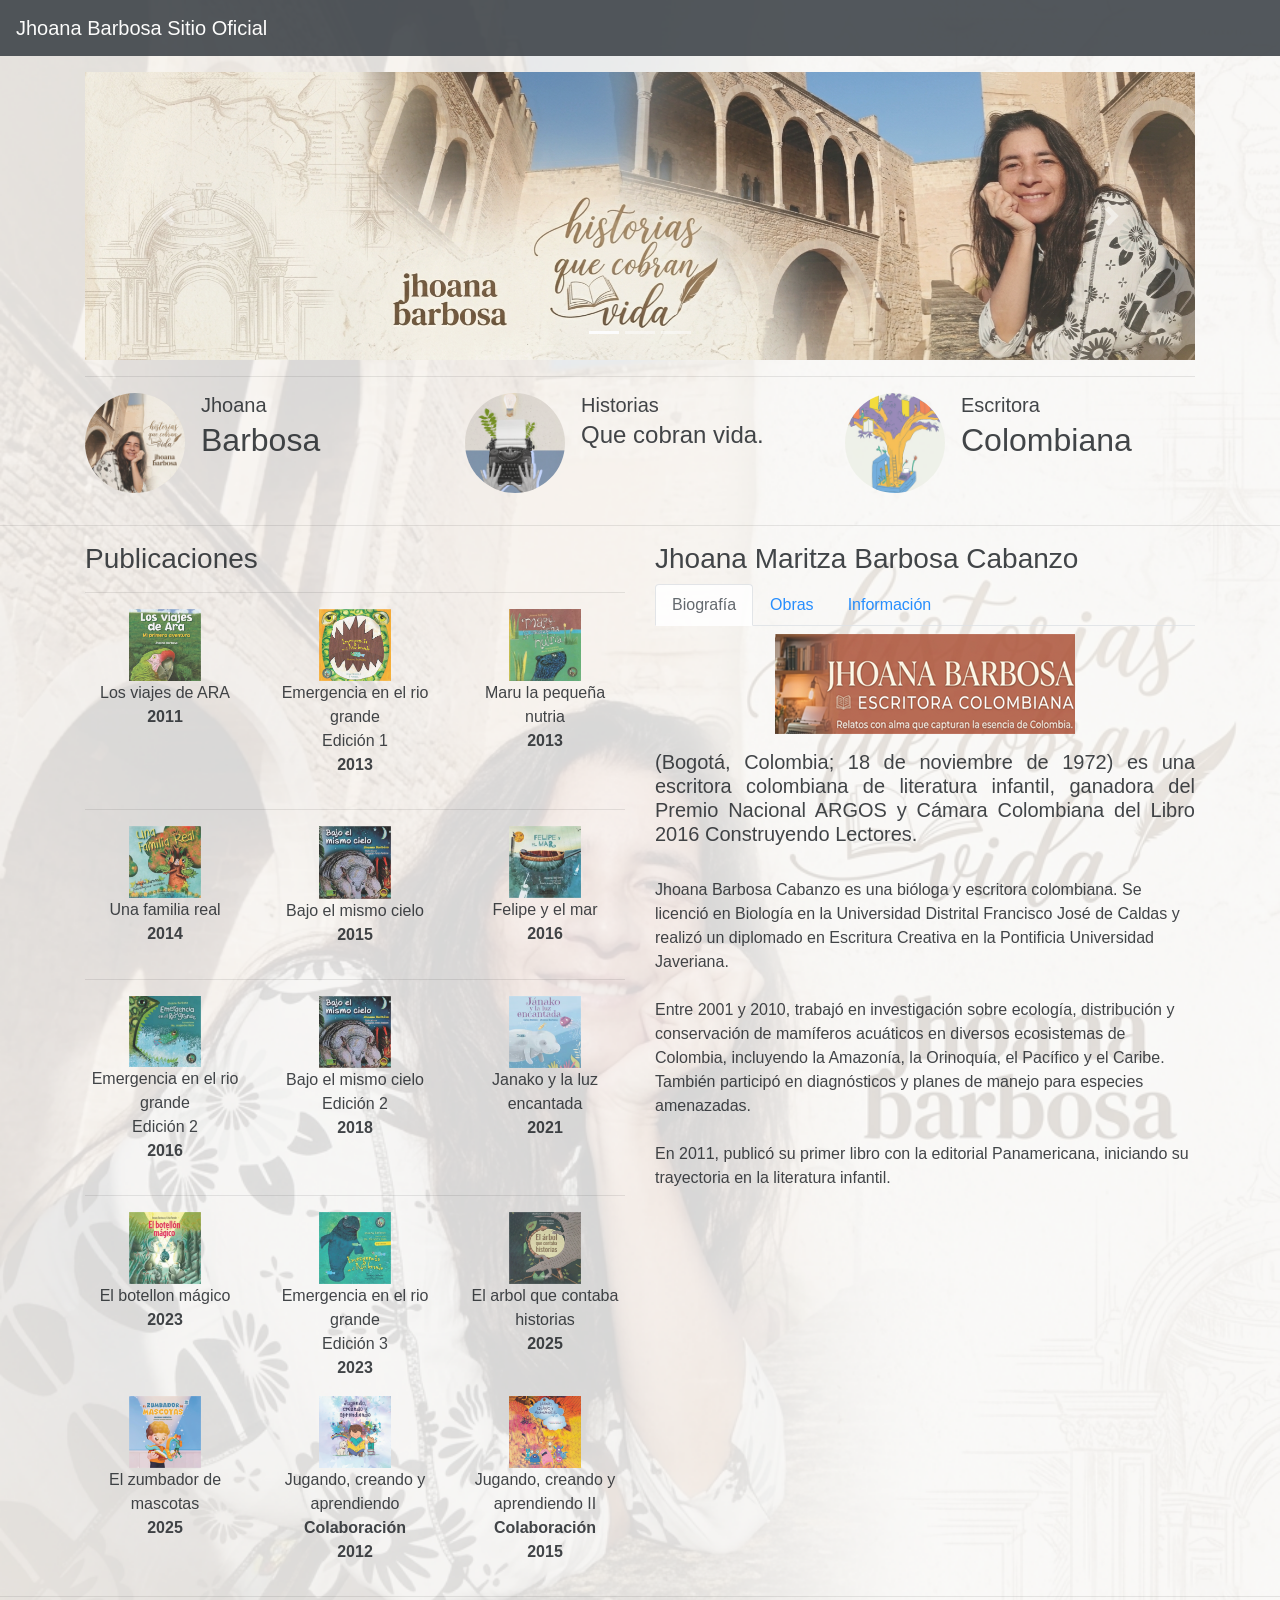
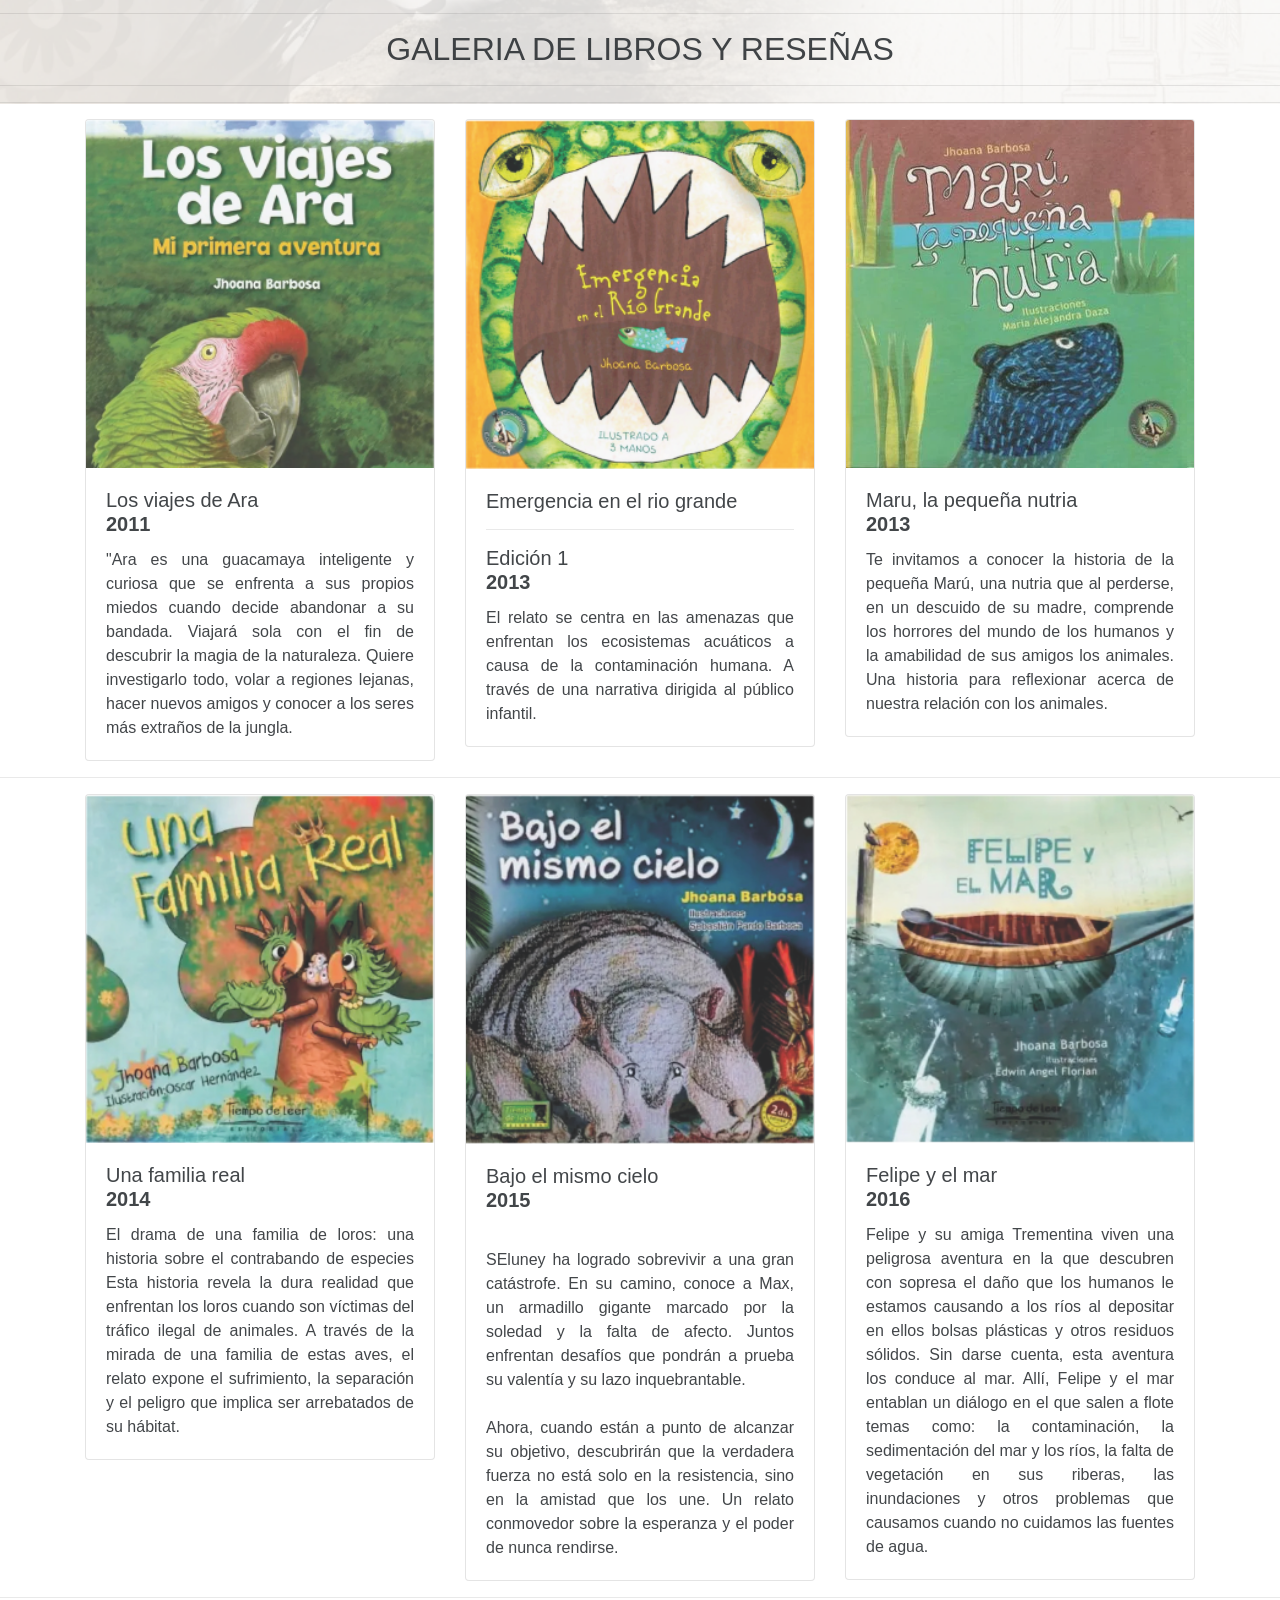
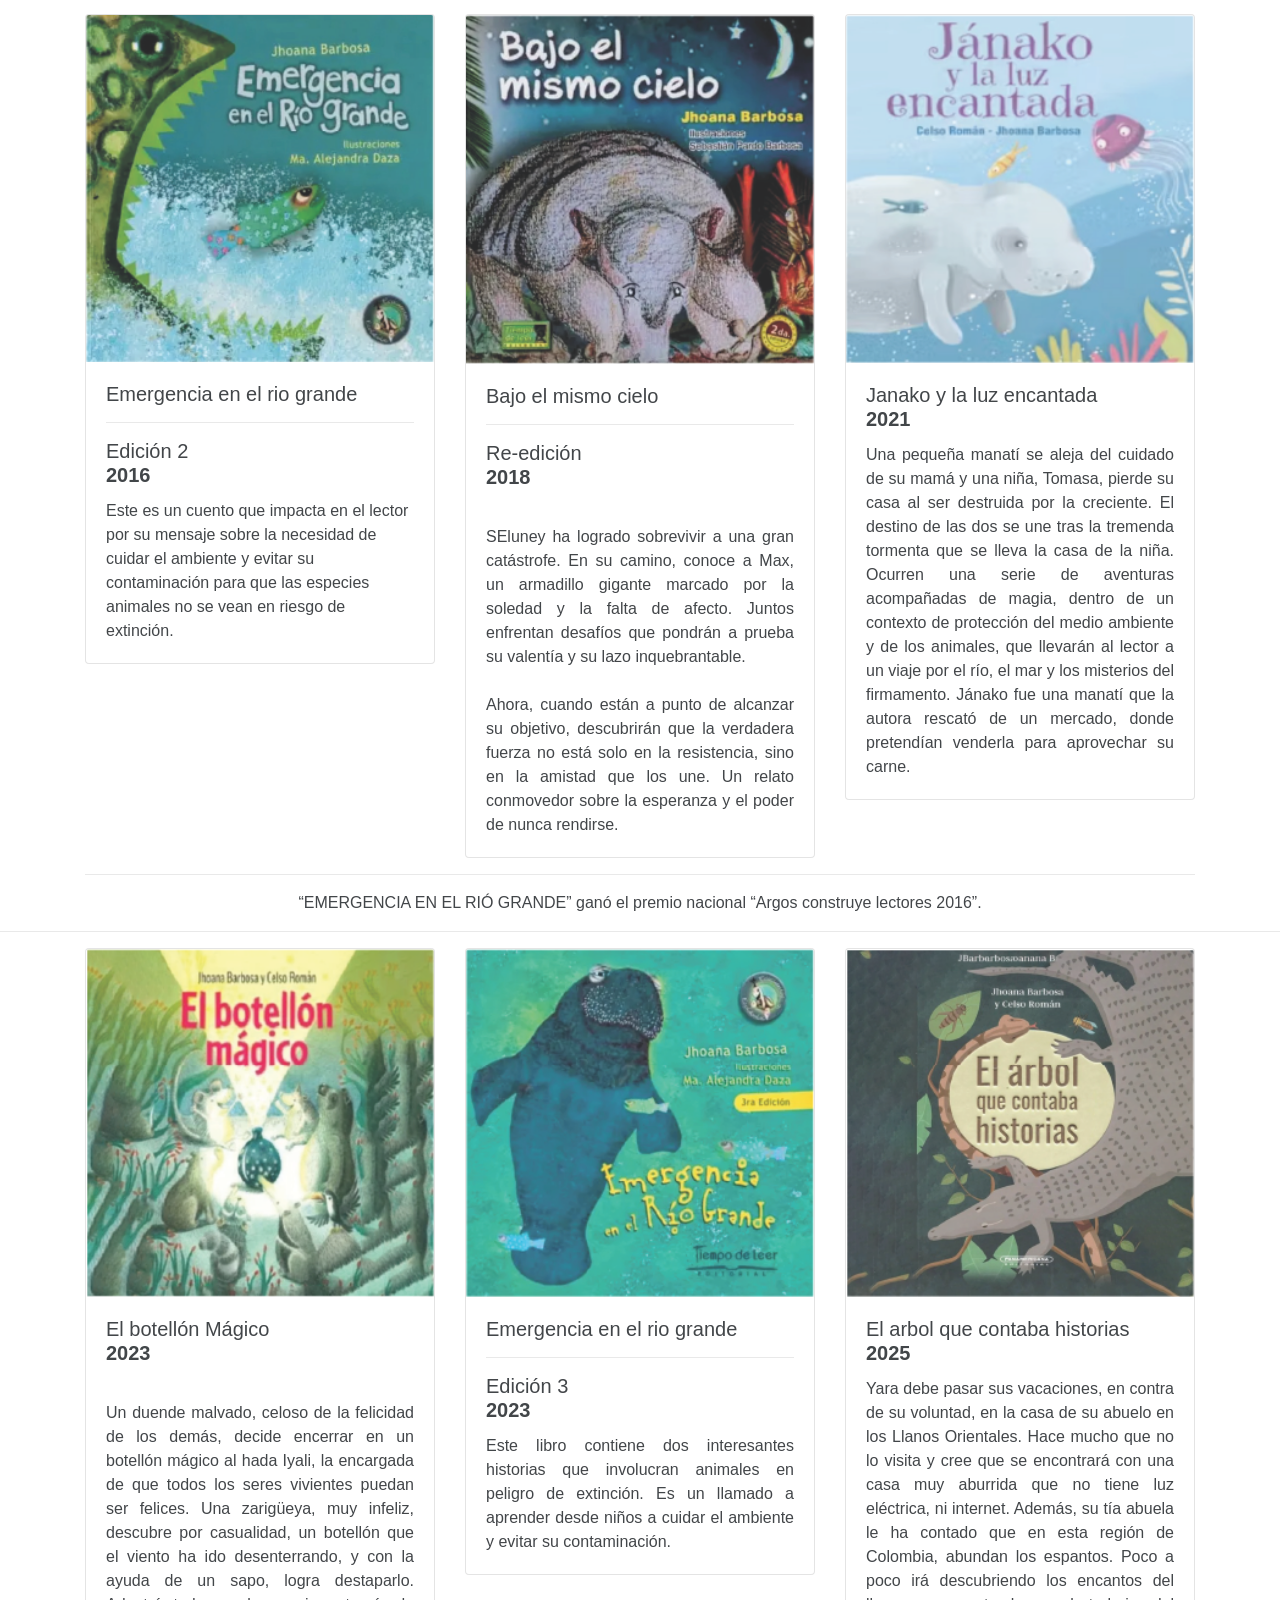
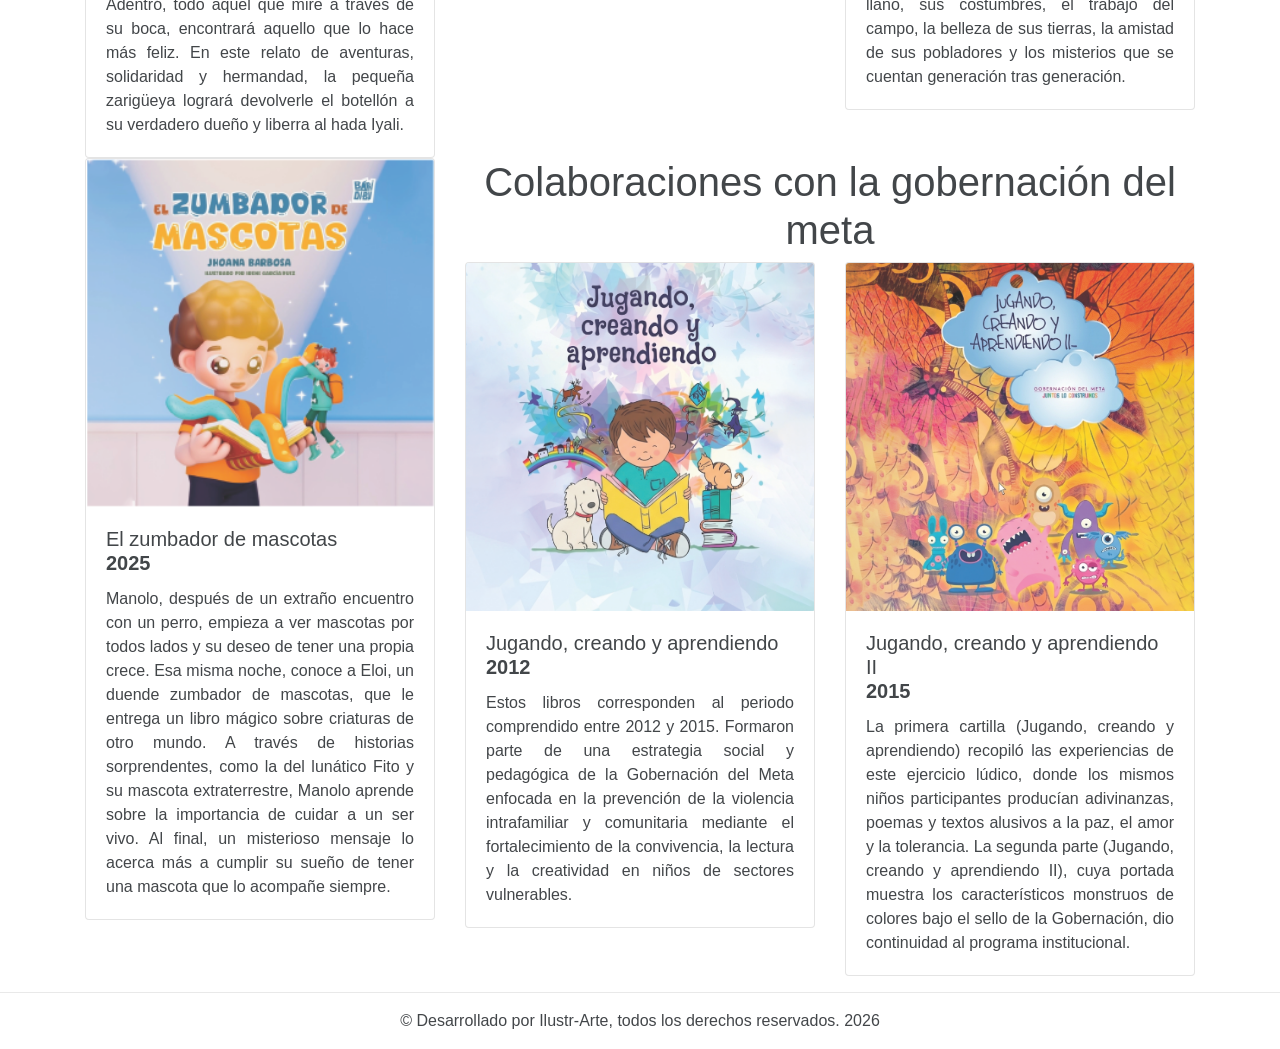
==== commit 8c8cdac3: "Add files via upload" ====
--- a/inicio.html
+++ b/inicio.html
@@ -120,7 +120,7 @@
                 <div class="text-center"> <img src="images/Libros/emergencia en el rio grande 1 edicion.png" width="72px" alt="Thumbnail Image 1"><br><p>Emergencia en el rio grande<br>Edición 1<br><b>2013</b></p></div>
               </div>
               <div class="col-4">
-                <div class="text-center"> <img src="images/Libros/maru la pequeña nutria.png" width="72px" alt="Thumbnail Image 1"><br><p>Maru la pequeña nutria<br><b>2013</b></p></div>
+                <div class="text-center"> <img src="images/Libros/marlpn.png" width="72px" alt="Thumbnail Image 1"><br><p>Maru la pequeña nutria<br><b>2013</b></p></div>
               </div>
             </div>
             <hr>
@@ -277,7 +277,7 @@
             </div>
 			  <div class="col-sm-4 col-12">
               <div class="card">
-                <img class="card-img-top" src="images/Libros/maru la pequeña nutria.png" alt="Card image cap">
+                <img class="card-img-top" src="images/Libros/marlpn.png" alt="Card image cap">
                 <div class="card-body">
                   <h5 class="card-title">Maru, la pequeña nutria<br><b>2013</b></h5>
                   <p align="justify" class="card-text">Te invitamos a conocer la historia de la pequeña Marú, una nutria que al perderse, en un descuido de su madre, comprende los horrores del mundo de los humanos y la amabilidad de sus amigos los animales. Una historia para reflexionar acerca de nuestra relación con los animales.</p>
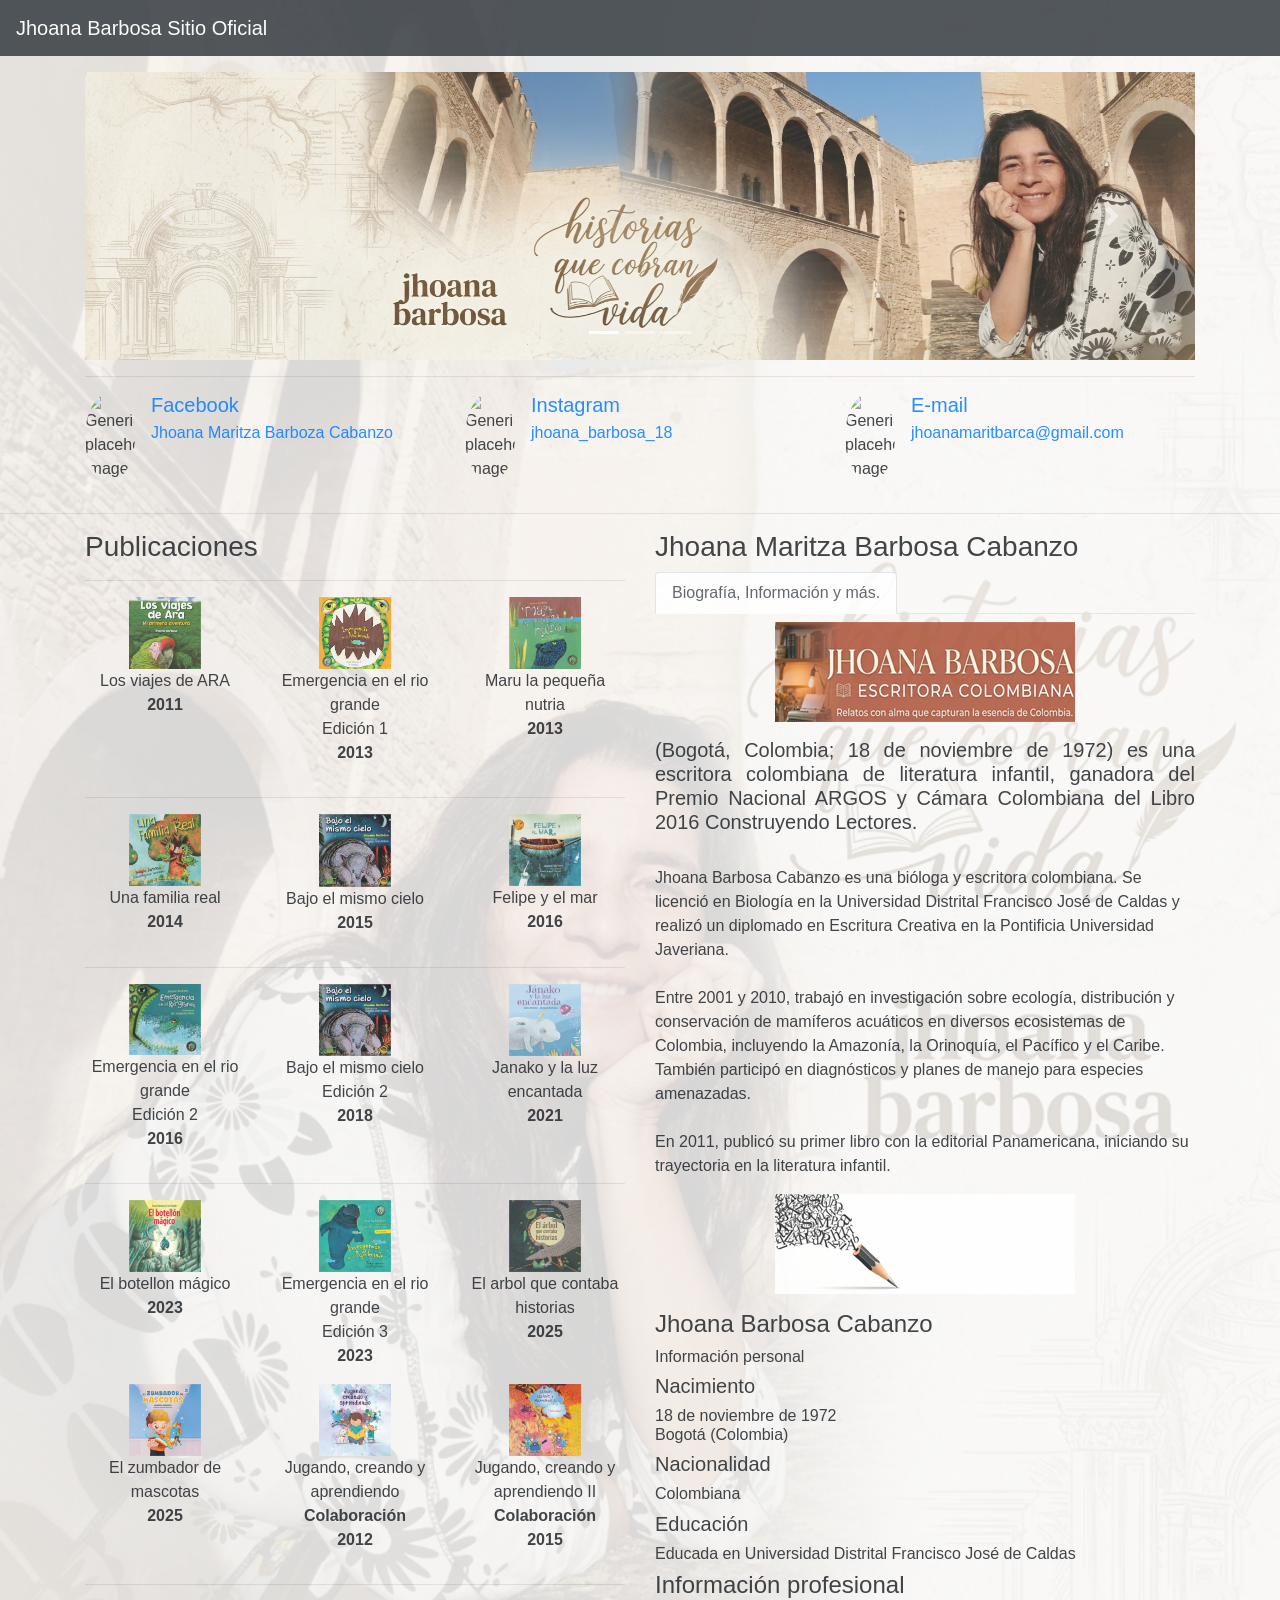
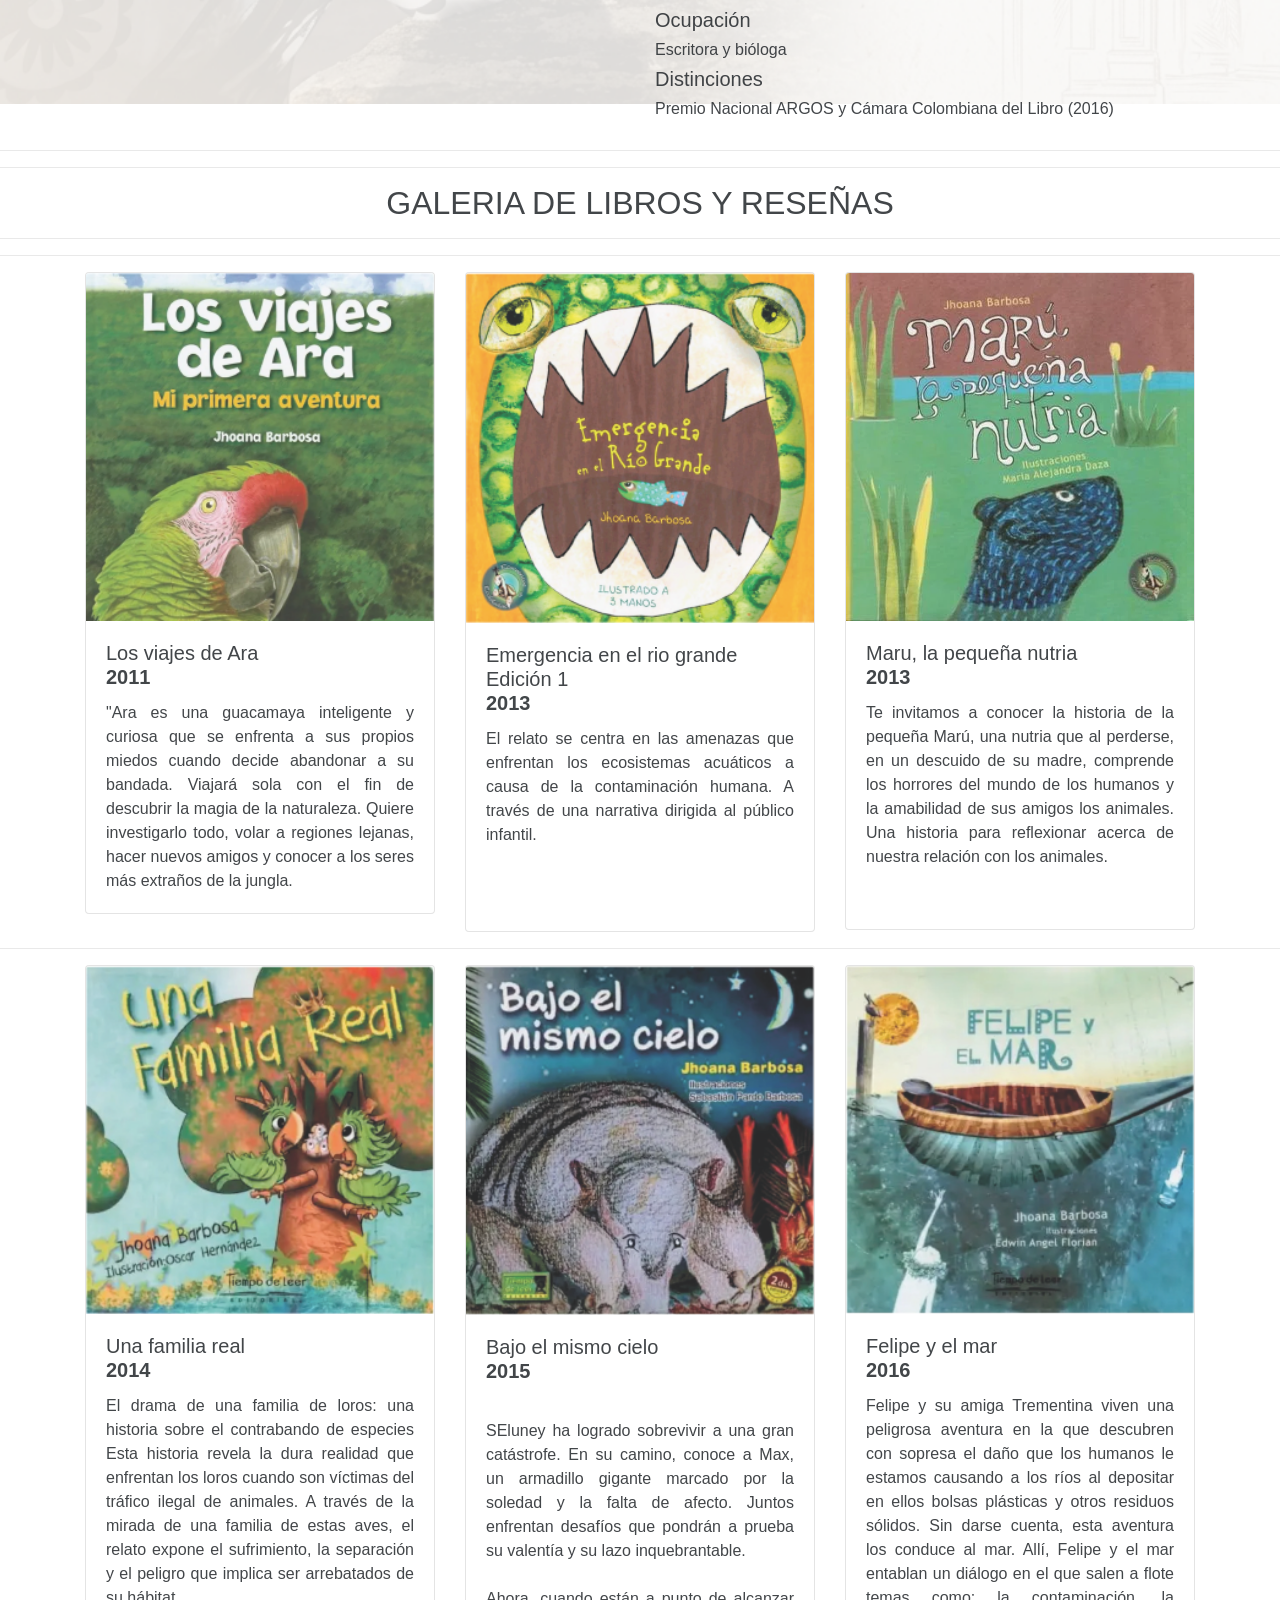
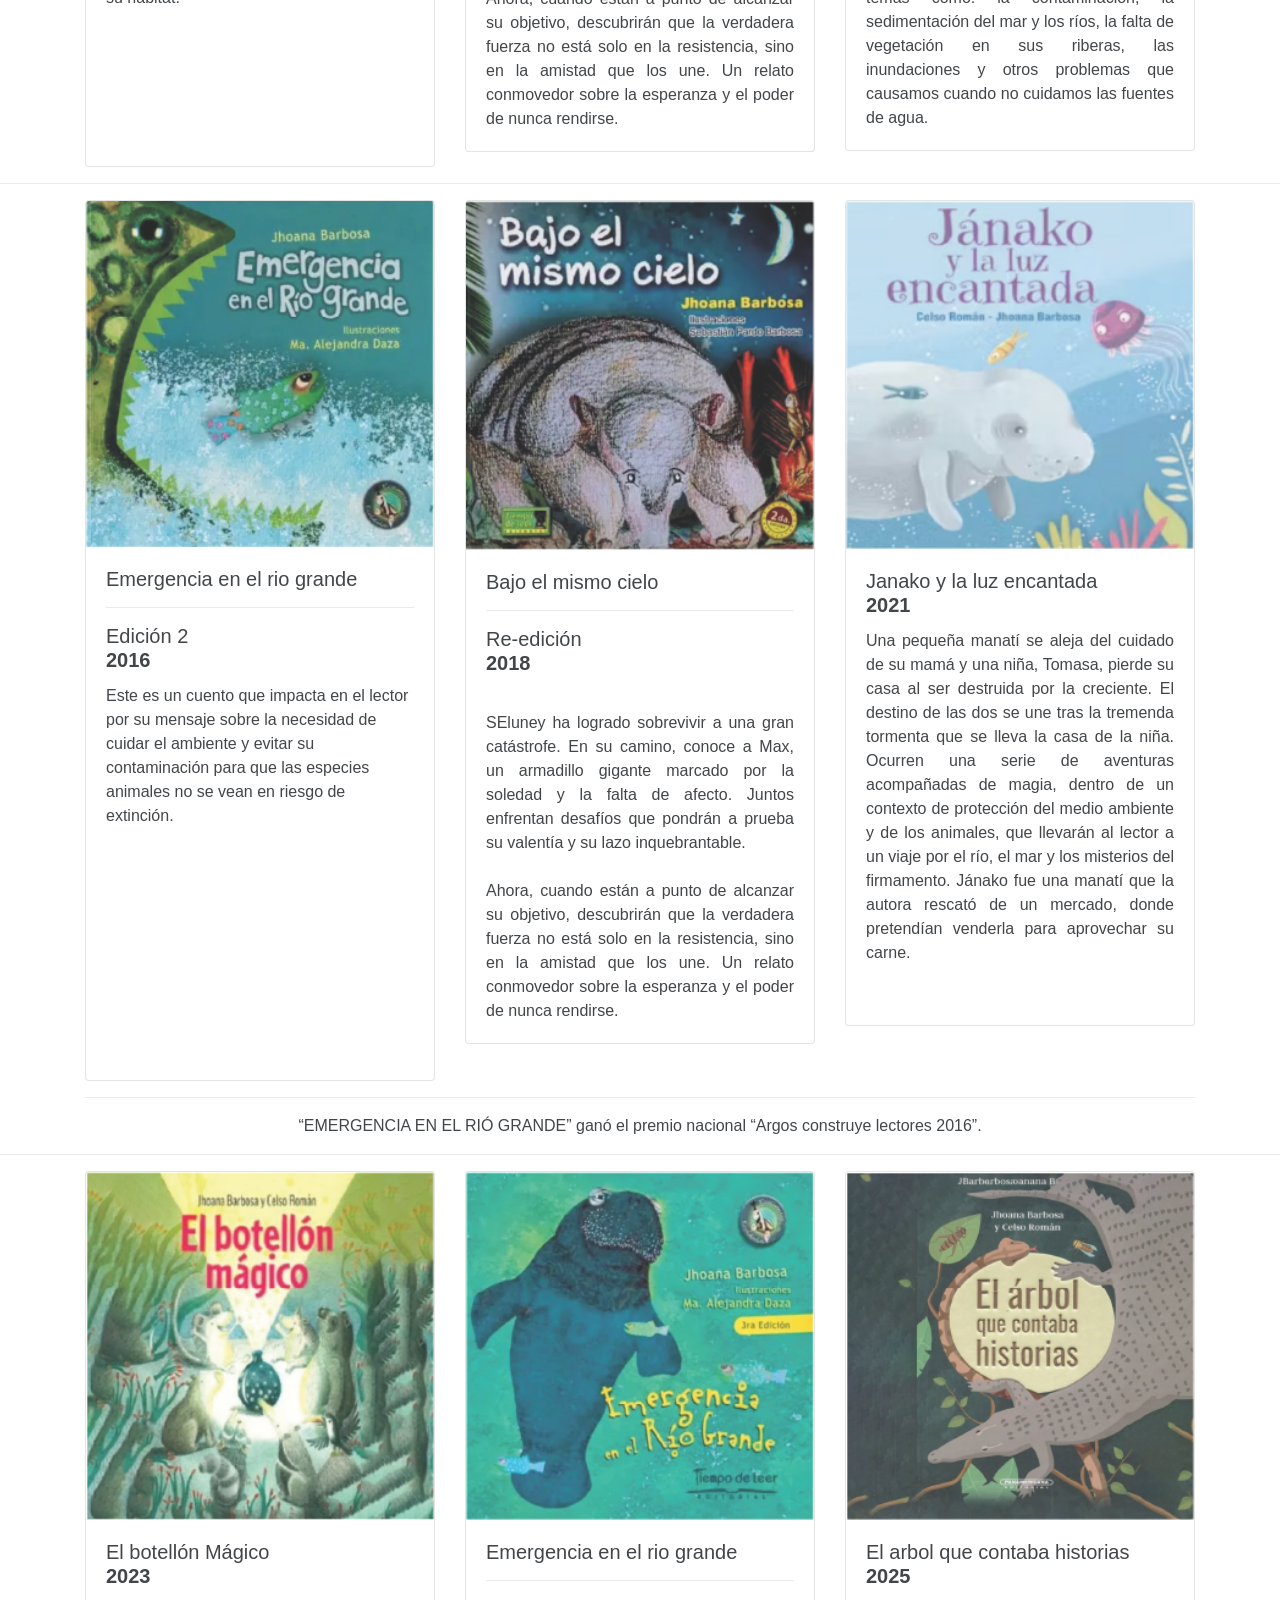
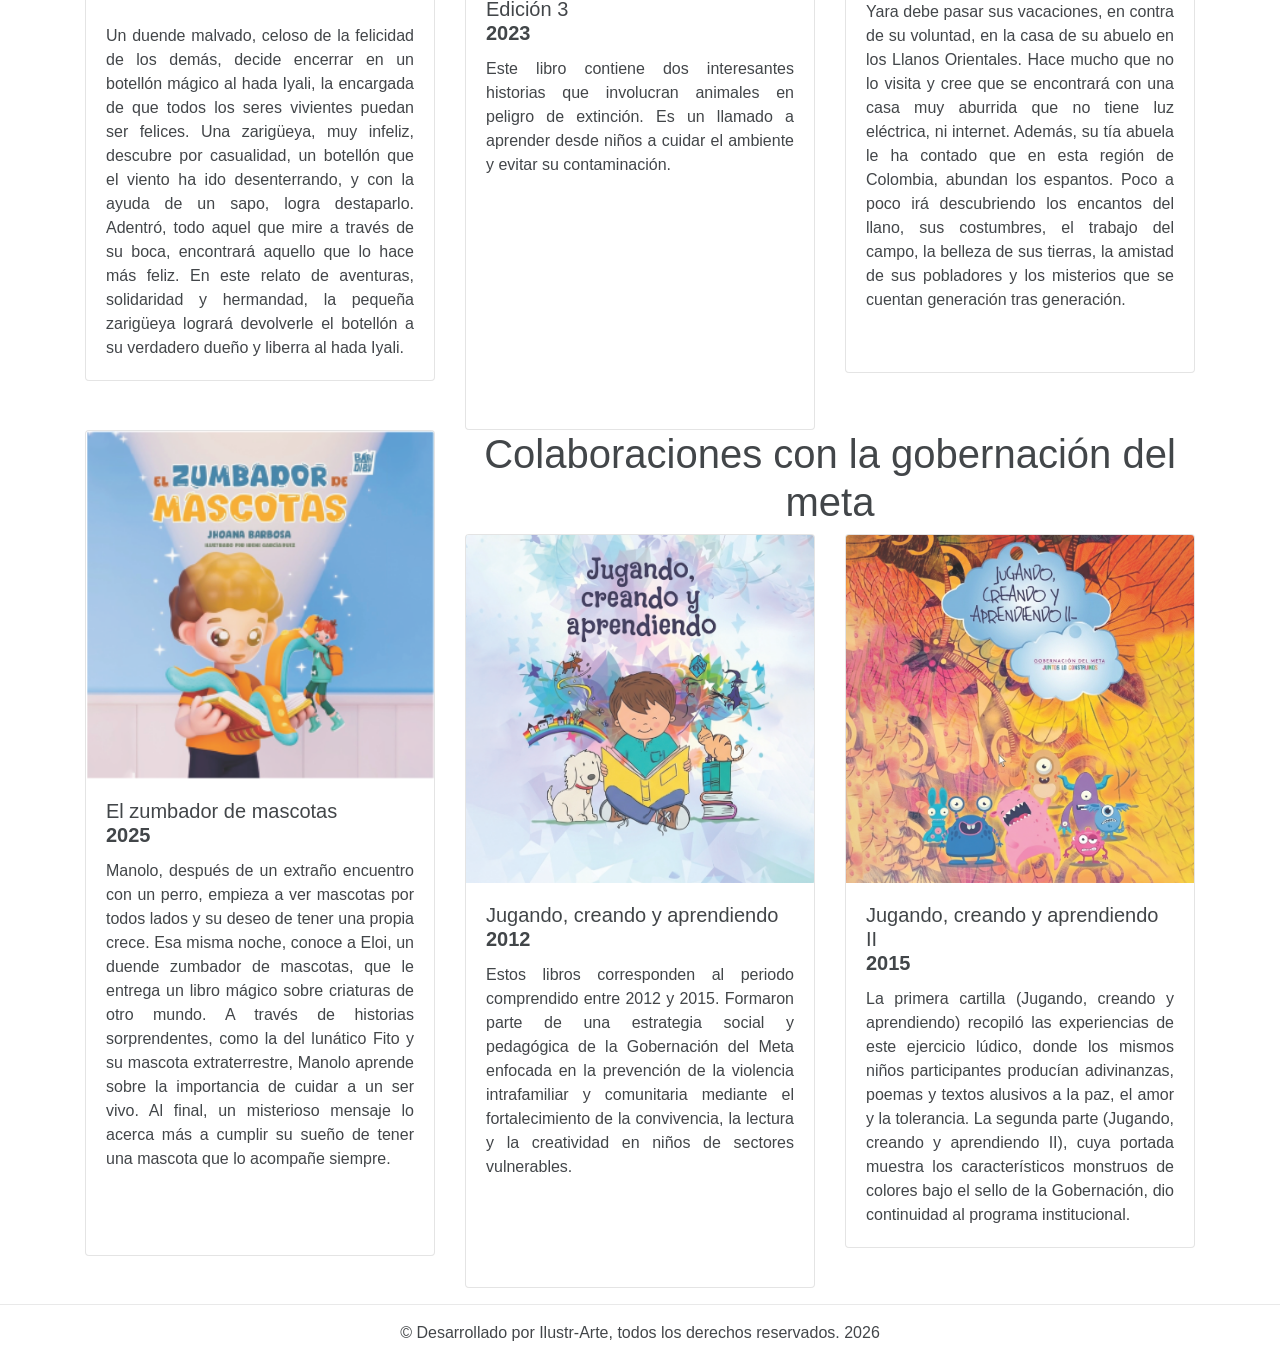
==== commit 1948aa98: "Add files via upload" ====
--- a/inicio.html
+++ b/inicio.html
@@ -69,36 +69,37 @@
     <section>
       <div class="container">
         <div class="row">
+          
           <div class="col-lg-4 col-md-6 col-12">
             <ul class="list-unstyled">
               <li class="media">
-                <img class="mr-3 rounded-circle" src="images/por.png" width="100px" alt="Generic placeholder image">
-                <div class="media-body">
-                  <h5 class="mt-0 mb-1">Jhoana</h5>
-                  <h2 class="mb-0">Barbosa</h2>
-                </div>
-              </li>
-            </ul>
-          </div>
-          <div class="col-lg-4 col-md-6 col-12">
-            <ul class="list-unstyled">
-              <li class="media">
-                <img class="mr-3 rounded-circle" src="images/historias qcv.png" width="100px" alt="Generic placeholder image">
-                <div class="media-body ">
-                  <h5 class="mt-0 mb-1">Historias</h5>
-                  <h4 class="mb-0">Que cobran vida.</h4>
-                </div>
+                <img class="mr-3 rounded-circle" src="images/1x/logo facebook.png" width="50px" alt="Generic placeholder image">
+                <a href="https://web.facebook.com/jhoanamaritza.barbosacabanzo"><div class="media-body ">
+                  <h5 class="mt-0 mb-1">Facebook</h5>
+                  <p class="mb-0">Jhoana Maritza Barboza Cabanzo</p>
+                </div></a>
               </li>
             </ul>
           </div>
           <div class="col-lg-4 d-md-none d-lg-block">
             <ul class="list-unstyled">
               <li class="media">
-                <img class="mr-3 rounded-circle" src="images/escritora.png" width="100px" alt="Generic placeholder image">
-                <div class="media-body">
-                  <h5 class="mt-0 mb-1">Escritora</h5>
-                  <h2 class="mb-0">Colombiana</h2>
-                </div>
+                <img class="mr-3 rounded-circle" src="images/1x/logo instagram.png" width="50px" alt="Generic placeholder image">
+                <a href="https://www.instagram.com/jhoana_barbosa_18/"><div class="media-body">
+                  <h5 class="mt-0 mb-1">Instagram</h5>
+                  <p class="mb-0">jhoana_barbosa_18</p>
+                </div></a>
+              </li>
+            </ul>
+          </div>
+			<div class="col-lg-4 col-md-6 col-12">
+            <ul class="list-unstyled">
+              <li class="media">
+                <img class="mr-3 rounded-circle" src="images/1x/logo gmail.png" width="50px" alt="Generic placeholder image">
+                <a href="mailto:jhoanamaritbarca@gmail.com"><div class="media-body">
+                  <h5 class="mt-0 mb-1">E-mail</h5>
+                  <p class="mb-0">jhoanamaritbarca@gmail.com</p>
+                </div></a>
               </li>
             </ul>
           </div>
@@ -169,15 +170,15 @@
               <div class="col-4">
                 <div class="text-center"> <img src="images/Libros/jugando creando y aprendiendo II.png" width="72px" alt="Thumbnail Image 1"><br><p>Jugando, creando y aprendiendo II<br><b>Colaboración</b><br><b>2015</b></p></div>
               </div>
-            </div>
+            </div><hr>
           </div>
           <div class="col-md-6 col-12">
             <h3>Jhoana Maritza Barbosa Cabanzo </h3>
             <nav>
               <div class="nav nav-tabs" id="nav-tab" role="tablist">
-                <a class="nav-item nav-link active" id="nav-home-tab" data-toggle="tab" href="#nav-home" role="tab" aria-controls="nav-home" aria-selected="true">Biografía</a>
-                <a class="nav-item nav-link" id="nav-profile-tab" data-toggle="tab" href="#nav-profile" role="tab" aria-controls="nav-profile" aria-selected="false">Obras</a>
-                <a class="nav-item nav-link" id="nav-contact-tab" data-toggle="tab" href="#nav-contact" role="tab" aria-controls="nav-contact" aria-selected="false">Información</a>
+                <a class="nav-item nav-link active" id="nav-home-tab" data-toggle="tab" href="#nav-home" role="tab" aria-controls="nav-home" aria-selected="true">Biografía, Información y más.</a>
+                
+                
               </div>
             </nav>
             <div class="tab-content" id="nav-tabContent">
@@ -188,47 +189,8 @@
 Entre 2001 y 2010, trabajó en investigación sobre ecología, distribución y conservación de mamíferos acuáticos en diversos ecosistemas de Colombia, incluyendo la Amazonía, la Orinoquía, el Pacífico y el Caribe. También participó en diagnósticos y planes de manejo para especies amenazadas.<br><br>
 
 En 2011, publicó su primer libro con la editorial Panamericana, iniciando su trayectoria en la literatura infantil.</p>
-              </div>
-              <div class="tab-pane fade" id="nav-profile" role="tabpanel" aria-labelledby="nav-profile-tab">
-                <p class="text-center mt-2"><img src="images/obras.png" alt=""></p>
-                <p><b>2011</b><br>
-
-Los Viajes de Ara<br><br>
-<b>2013</b><br>
-
-Emergencia en el río Grande Edición 1<br>
-Marú la pequeña nutria<br><br>
-<b>2014</b><br>
-
-Una familia real
-<br><br><b>2015</b>
-<br>
-Bajo el mismo cielo
-<br><br><b>2016</b><br>
-
-Felipe y el Mar<br>
-Emergencia en el río Grande Edición 2
-<br><br><b>2018</b><br>
-
-Bajo el mismo cielo Re-Edición
-<br><br><b>2021</b><br>
-
-Jánako y la luz encantada<br><br>
-<b>2023</b>
-<br>
-El Botellón mágico<br>
-Emergencia en el rio grande Edición 3
-
-<br><br><b>2025</b><br>
-
-El árbol que contaba Historias<br>
-El Zumbador de mascotas
-				  
-				  <br><br><b>Colaboraciones con la gobernación del meta</b>
-				  <br><br><b>2012</b><br>
-				  Jugando, creando y aprendiendo<br><br><b>2015</b><br>Jugando, creando y aprendiendo II</p>
-              </div>
-              <div class="tab-pane fade" id="nav-contact" role="tabpanel" aria-labelledby="nav-contact-tab">
+				
+				
                 <p class="text-center mt-2"><img src="images/informacion.png" alt=""></p>
                 <p><h4>Jhoana Barbosa Cabanzo</h4>
 
@@ -243,6 +205,7 @@
 <h5>Distinciones</h5>	
 <h6>Premio Nacional ARGOS y Cámara Colombiana del Libro (2016)</h6></p>
               </div>
+              
             </div>
           </div>
         </div>
@@ -270,8 +233,8 @@
               <div class="card">
                 <img class="card-img-top" src="images/Libros/emergencia en el rio grande 1 edicion.png" alt="Card image cap">
                 <div class="card-body">
-                  <h5 class="card-title">Emergencia en el rio grande<br><hr>Edición 1<br><b>2013</b></h5>
-                  <p align="justify" class="card-text">El relato se centra en las amenazas que enfrentan los ecosistemas acuáticos a causa de la contaminación humana. A través de una narrativa dirigida al público infantil.</p>
+                  <h5 class="card-title">Emergencia en el rio grande<br>Edición 1<br><b>2013</b></h5>
+                  <p align="justify" class="card-text">El relato se centra en las amenazas que enfrentan los ecosistemas acuáticos a causa de la contaminación humana. A través de una narrativa dirigida al público infantil.</p><br><br>
                 </div>
               </div>
             </div>
@@ -280,7 +243,7 @@
                 <img class="card-img-top" src="images/Libros/marlpn.png" alt="Card image cap">
                 <div class="card-body">
                   <h5 class="card-title">Maru, la pequeña nutria<br><b>2013</b></h5>
-                  <p align="justify" class="card-text">Te invitamos a conocer la historia de la pequeña Marú, una nutria que al perderse, en un descuido de su madre, comprende los horrores del mundo de los humanos y la amabilidad de sus amigos los animales. Una historia para reflexionar acerca de nuestra relación con los animales.</p>
+                  <p align="justify" class="card-text">Te invitamos a conocer la historia de la pequeña Marú, una nutria que al perderse, en un descuido de su madre, comprende los horrores del mundo de los humanos y la amabilidad de sus amigos los animales. Una historia para reflexionar acerca de nuestra relación con los animales.</p><br>
                 </div>
               </div>
             </div>
@@ -303,7 +266,7 @@
                 <img class="card-img-top" src="images/Libros/una familia real.png" alt="Card image cap">
                 <div class="card-body">
                   <h5 class="card-title">Una familia real<br><b>2014</b></h5>
-                  <p align="justify" class="card-text">El drama de una familia de loros: una historia sobre el contrabando de especies Esta historia revela la dura realidad que enfrentan los loros cuando son víctimas del tráfico ilegal de animales. A través de la mirada de una familia de estas aves, el relato expone el sufrimiento, la separación y el peligro que implica ser arrebatados de su hábitat.</p>
+                  <p align="justify" class="card-text">El drama de una familia de loros: una historia sobre el contrabando de especies Esta historia revela la dura realidad que enfrentan los loros cuando son víctimas del tráfico ilegal de animales. A través de la mirada de una familia de estas aves, el relato expone el sufrimiento, la separación y el peligro que implica ser arrebatados de su hábitat.</p><br><br><br><br><br>
                 </div>
               </div>
             </div>
@@ -352,7 +315,7 @@
                 <img class="card-img-top" src="images/Libros/emergencia en el rio grande  2 edicion.png" alt="Card image cap">
                 <div class="card-body">
                   <h5 class="card-title">Emergencia en el rio grande<br><hr>Edición 2<br><b>2016</b></h5>
-                  <p class="card-text">Este es un cuento que impacta en el lector por su mensaje sobre la necesidad de cuidar el ambiente y evitar su contaminación para que las especies animales no se vean en riesgo de extinción.</p>
+                  <p class="card-text">Este es un cuento que impacta en el lector por su mensaje sobre la necesidad de cuidar el ambiente y evitar su contaminación para que las especies animales no se vean en riesgo de extinción.</p><br><br><br><br><br><br><br><br><br>
                 </div>
               </div>
             </div>
@@ -374,7 +337,7 @@
                 <div class="card-body">
                   <h5 class="card-title">Janako y la luz encantada<br><b>2021</b></h5>
                   <p align="justify" class="card-text">Una pequeña manatí se aleja del cuidado de su mamá y una niña, Tomasa, pierde su casa al ser destruida por la creciente. El destino de las dos se une tras la tremenda tormenta que se lleva la casa de la niña.
-Ocurren una serie de aventuras acompañadas de magia, dentro de un contexto de protección del medio ambiente y de los animales, que llevarán al lector a un viaje por el río, el mar y los misterios del firmamento. Jánako fue una manatí que la autora rescató de un mercado, donde pretendían venderla para aprovechar su carne.</p>
+Ocurren una serie de aventuras acompañadas de magia, dentro de un contexto de protección del medio ambiente y de los animales, que llevarán al lector a un viaje por el río, el mar y los misterios del firmamento. Jánako fue una manatí que la autora rescató de un mercado, donde pretendían venderla para aprovechar su carne.</p><br>
                 </div>
               </div>
             </div><hr>
@@ -412,7 +375,7 @@
                 <img class="card-img-top" src="images/Libros/emergencia en el rio grande 3 edicion.png" alt="Card image cap">
                 <div class="card-body">
                   <h5 class="card-title">Emergencia en el rio grande<br><hr>Edición 3<br><b>2023</b></h5>
-                  <p align="justify" class="card-text">Este libro contiene dos interesantes historias que involucran animales en peligro de extinción. Es un llamado a aprender desde niños a cuidar el ambiente y evitar su contaminación.</p>
+                  <p align="justify" class="card-text">Este libro contiene dos interesantes historias que involucran animales en peligro de extinción. Es un llamado a aprender desde niños a cuidar el ambiente y evitar su contaminación.</p><br><br><br><br><br><br><br><br><br>
                 </div>
               </div>
             </div>
@@ -421,7 +384,7 @@
                 <img class="card-img-top" src="images/Libros/el arbol que contaba historias.png" alt="Card image cap">
                 <div class="card-body">
                   <h5 class="card-title">El arbol que contaba historias<br><b>2025</b></h5>
-                  <p align="justify" class="card-text">Yara debe pasar sus vacaciones, en contra de su voluntad, en la casa de su abuelo en los Llanos Orientales. Hace mucho que no lo visita y cree que se encontrará con una casa muy aburrida que no tiene luz eléctrica, ni internet. Además, su tía abuela le ha contado que en esta región de Colombia, abundan los espantos. Poco a poco irá descubriendo los encantos del llano, sus costumbres, el trabajo del campo, la belleza de sus tierras, la amistad de sus pobladores y los misterios que se cuentan generación tras generación.</p>
+                  <p align="justify" class="card-text">Yara debe pasar sus vacaciones, en contra de su voluntad, en la casa de su abuelo en los Llanos Orientales. Hace mucho que no lo visita y cree que se encontrará con una casa muy aburrida que no tiene luz eléctrica, ni internet. Además, su tía abuela le ha contado que en esta región de Colombia, abundan los espantos. Poco a poco irá descubriendo los encantos del llano, sus costumbres, el trabajo del campo, la belleza de sus tierras, la amistad de sus pobladores y los misterios que se cuentan generación tras generación.</p><br>
                 </div>
               </div>
             </div>
@@ -437,7 +400,7 @@
                 <img class="card-img-top" src="images/Libros/el zumbador de mascotas.png" alt="Card image cap">
                 <div class="card-body">
                   <h5 class="card-title">El zumbador de mascotas<br><b>2025</b></h5>
-                  <p align="justify" class="card-text">Manolo, después de un extraño encuentro con un perro, empieza a ver mascotas por todos lados y su deseo de tener una propia crece. Esa misma noche, conoce a Eloi, un duende zumbador de mascotas, que le entrega un libro mágico sobre criaturas de otro mundo. A través de historias sorprendentes, como la del lunático Fito y su mascota extraterrestre, Manolo aprende sobre la importancia de cuidar a un ser vivo. Al final, un misterioso mensaje lo acerca más a cumplir su sueño de tener una mascota que lo acompañe siempre.</p>
+                  <p align="justify" class="card-text">Manolo, después de un extraño encuentro con un perro, empieza a ver mascotas por todos lados y su deseo de tener una propia crece. Esa misma noche, conoce a Eloi, un duende zumbador de mascotas, que le entrega un libro mágico sobre criaturas de otro mundo. A través de historias sorprendentes, como la del lunático Fito y su mascota extraterrestre, Manolo aprende sobre la importancia de cuidar a un ser vivo. Al final, un misterioso mensaje lo acerca más a cumplir su sueño de tener una mascota que lo acompañe siempre.</p><br><br>
                 </div>
               </div>
             </div>
@@ -450,7 +413,7 @@
                 <img class="card-img-top" src="images/Libros/jugando creando y aprendiendo.png" alt="Card image cap">
                 <div class="card-body">
                   <h5 class="card-title">Jugando, creando y aprendiendo<br><b>2012</b></h5>
-                  <p align="justify" class="card-text">Estos libros corresponden al periodo comprendido entre 2012 y 2015. Formaron parte de una estrategia social y pedagógica de la Gobernación del Meta enfocada en la prevención de la violencia intrafamiliar y comunitaria mediante el fortalecimiento de la convivencia, la lectura y la creatividad en niños de sectores vulnerables.</p>
+                  <p align="justify" class="card-text">Estos libros corresponden al periodo comprendido entre 2012 y 2015. Formaron parte de una estrategia social y pedagógica de la Gobernación del Meta enfocada en la prevención de la violencia intrafamiliar y comunitaria mediante el fortalecimiento de la convivencia, la lectura y la creatividad en niños de sectores vulnerables.</p><br><br><br>
                 </div>
               </div>
             </div>
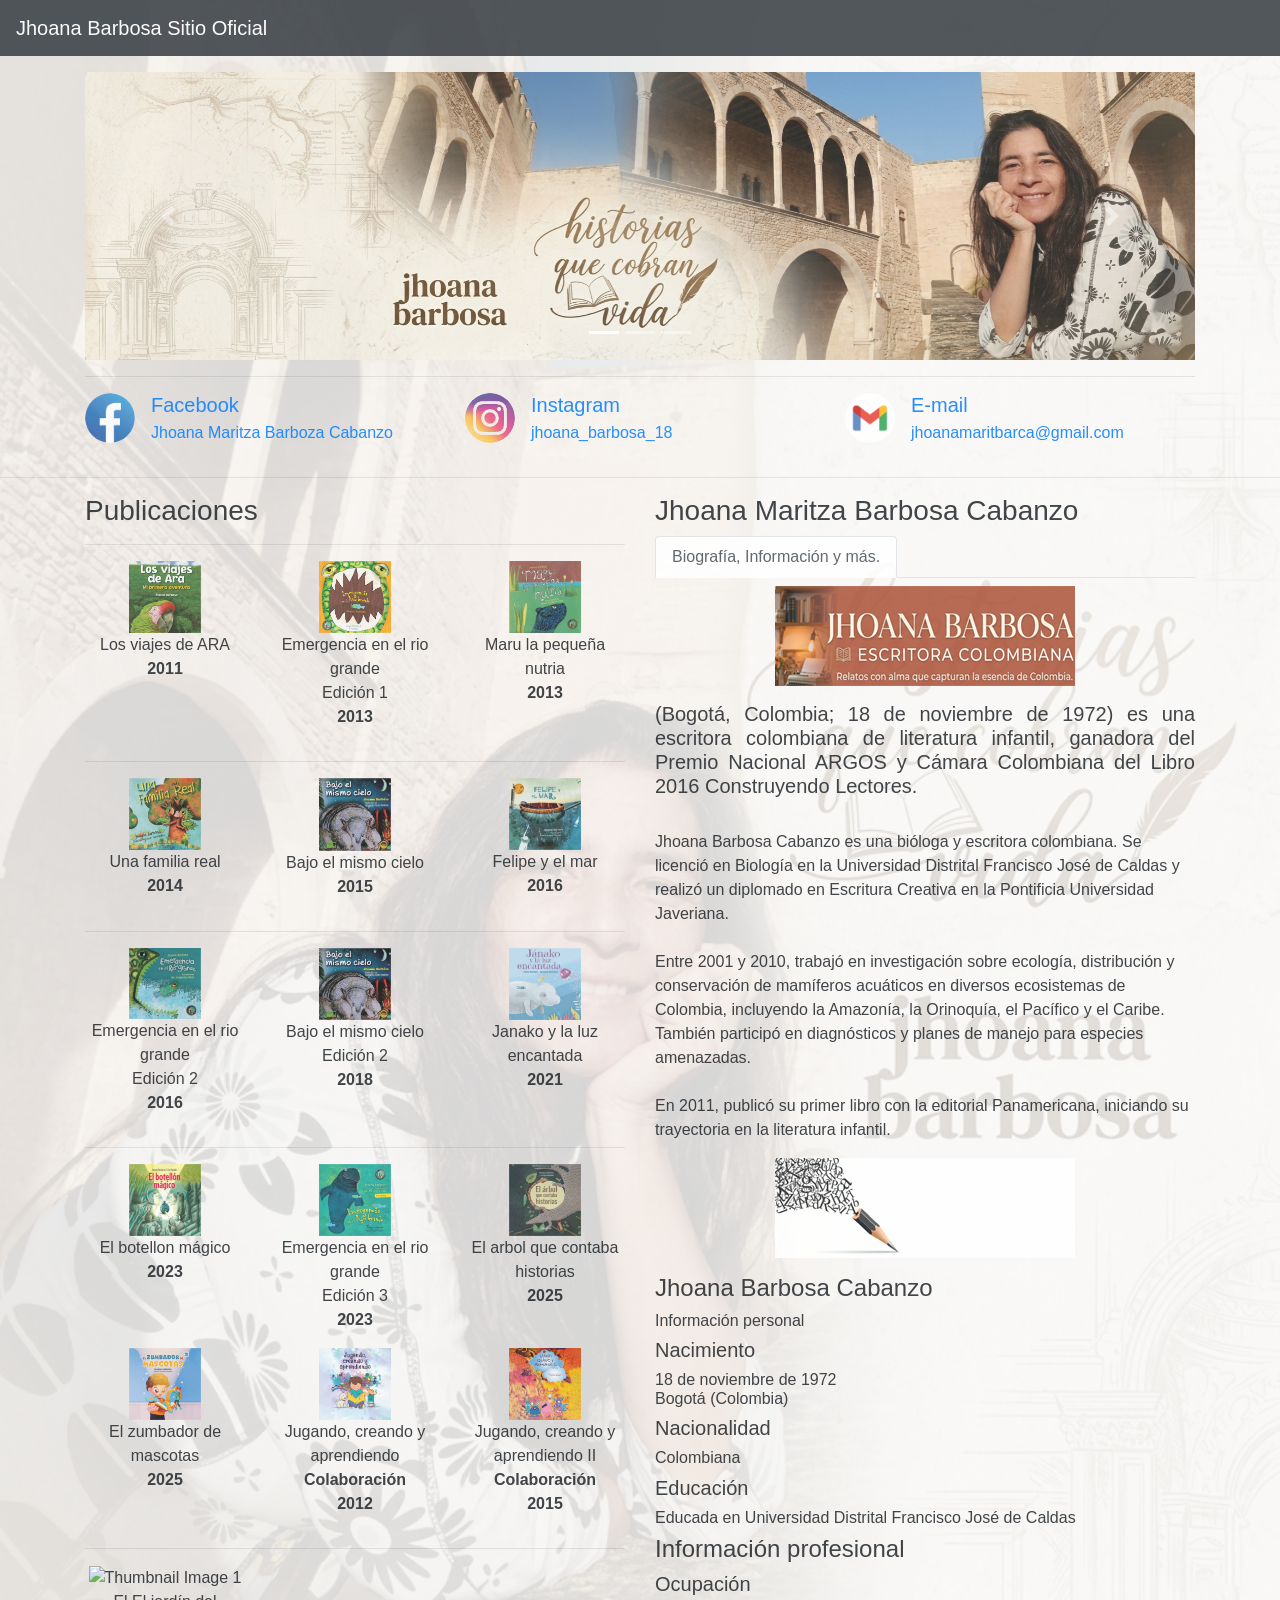
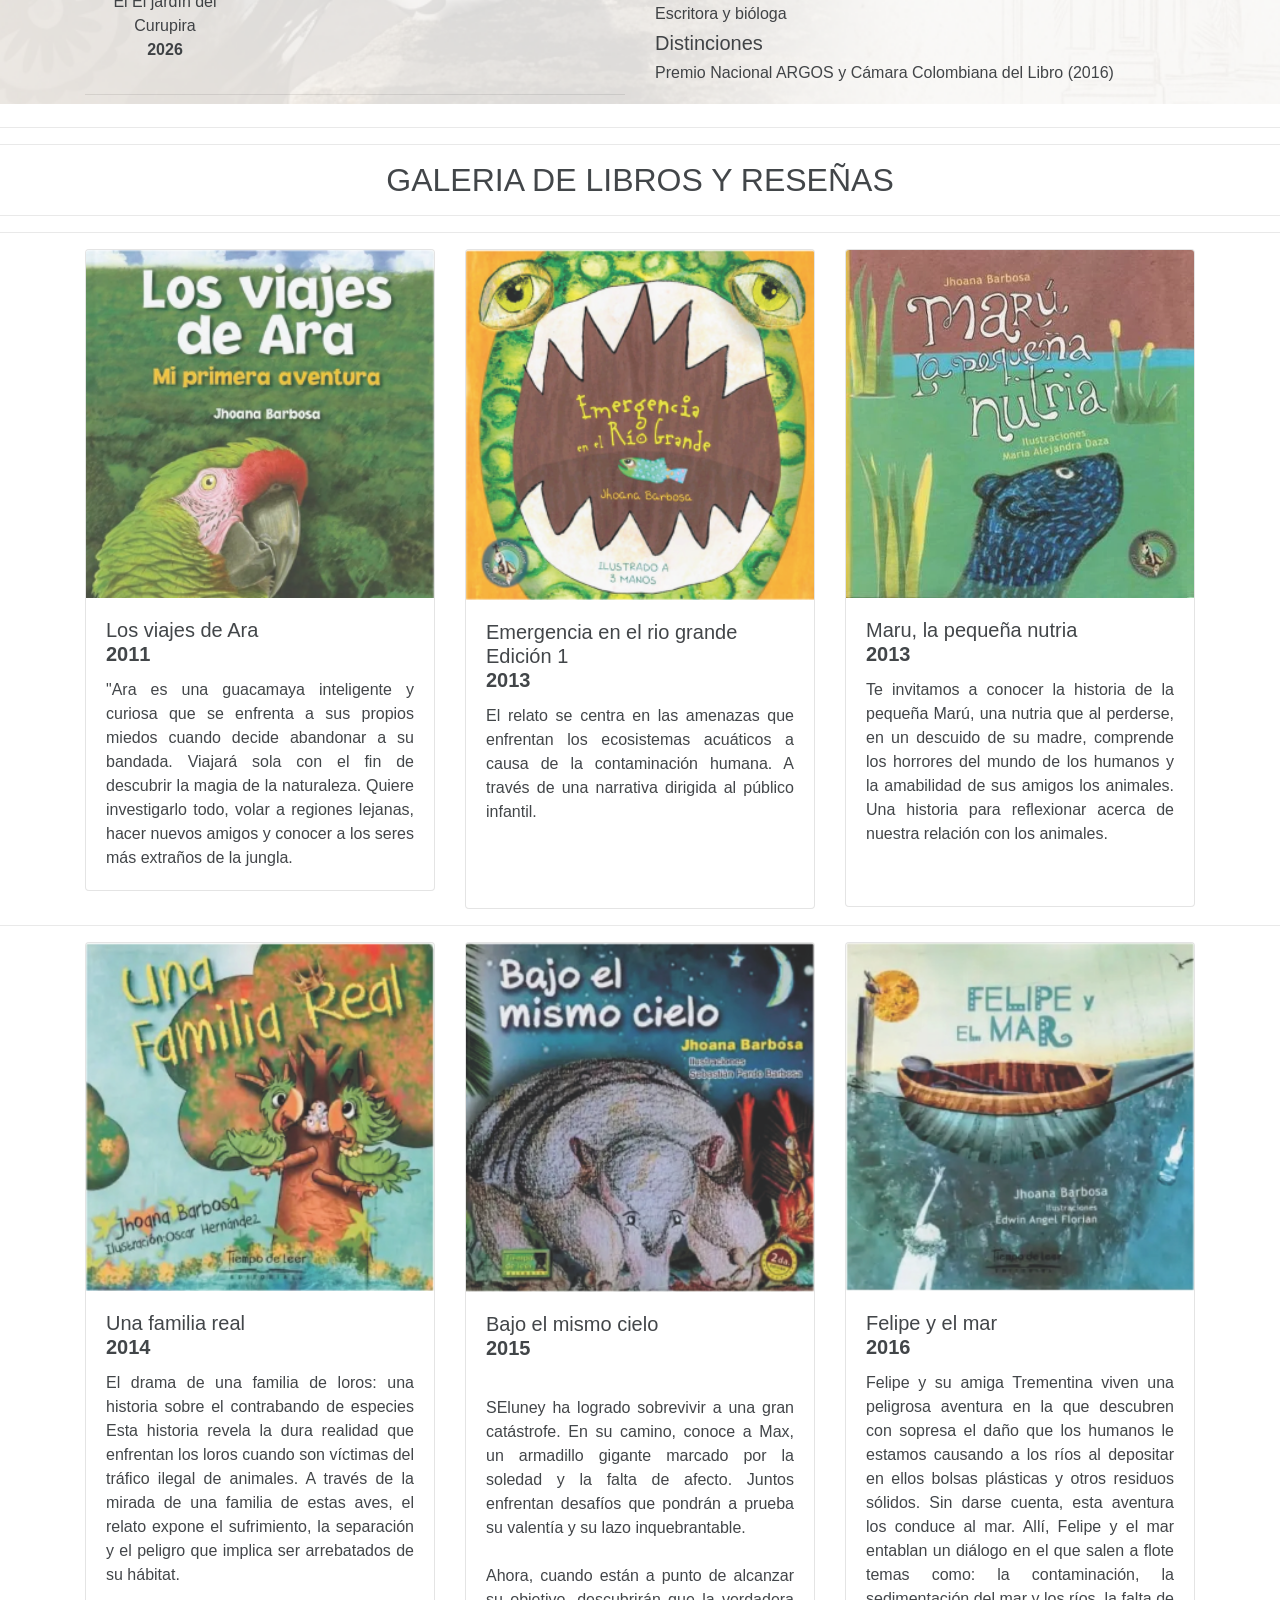
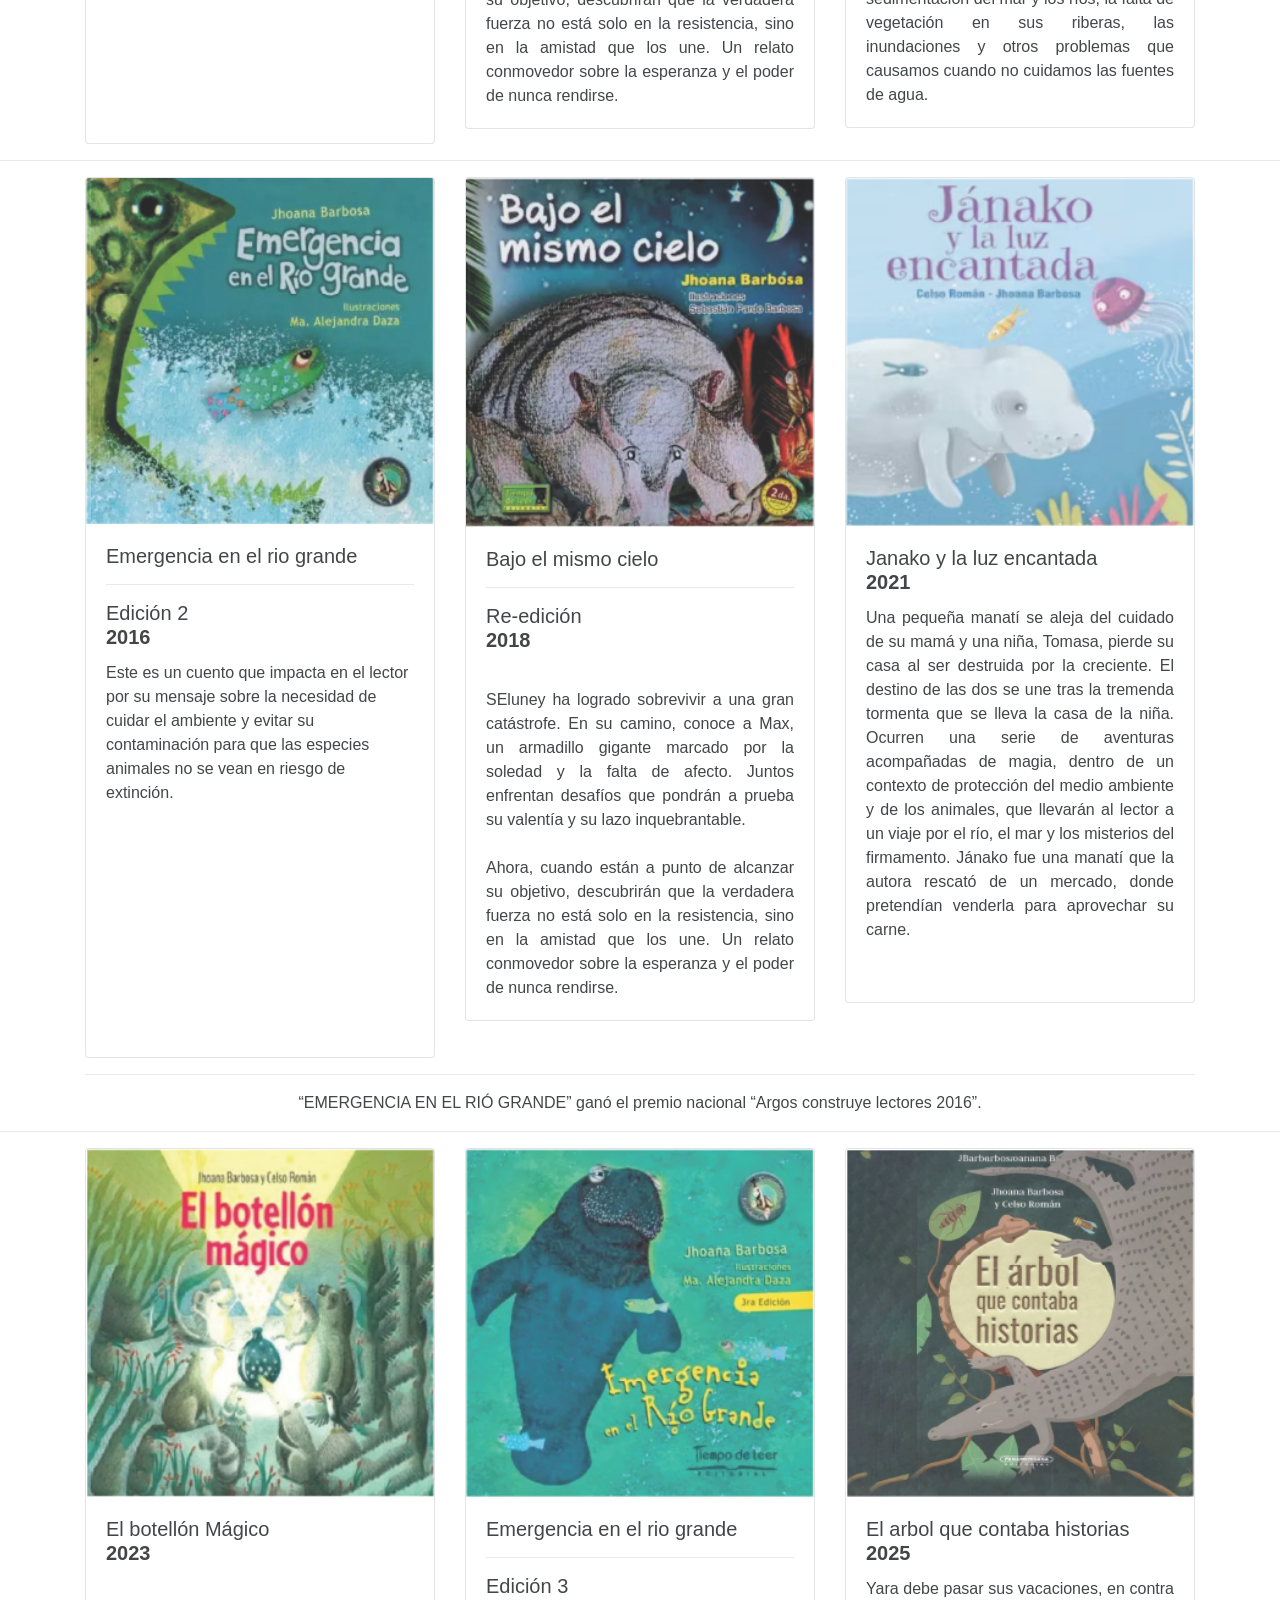
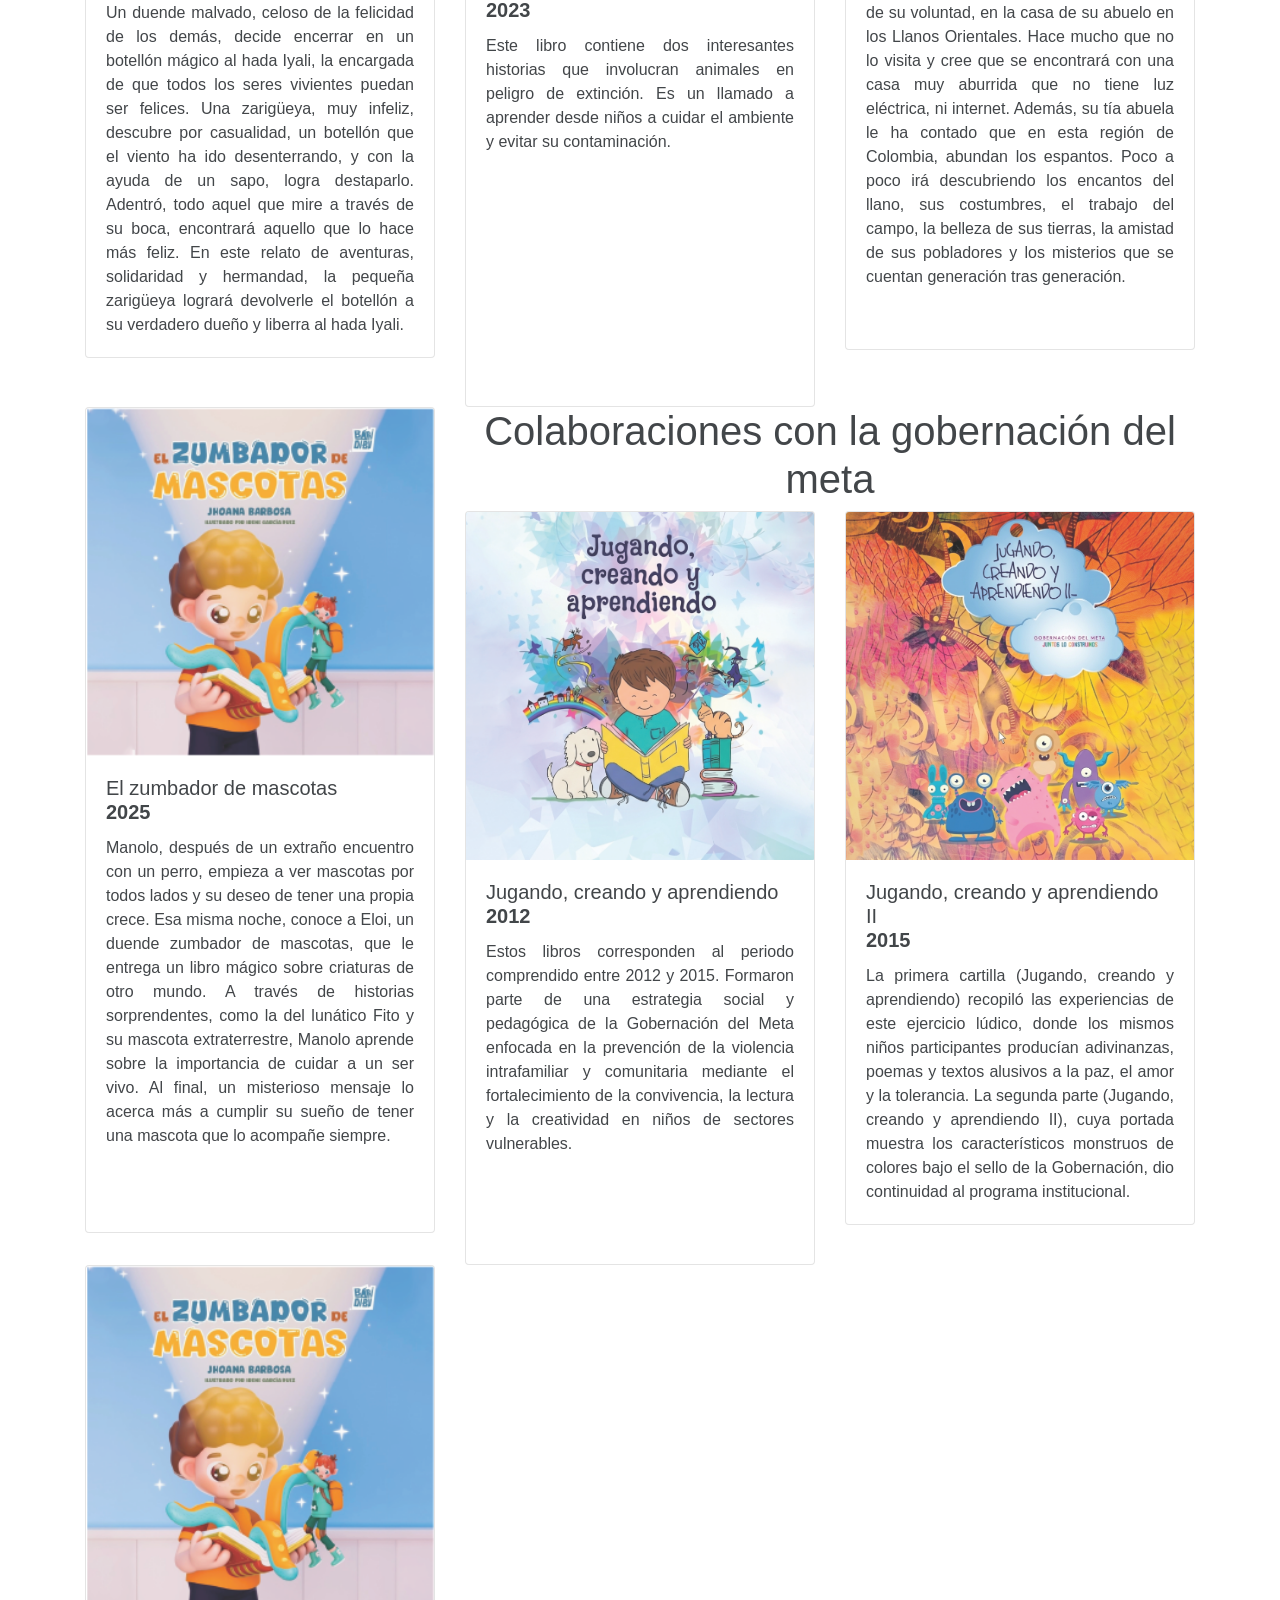
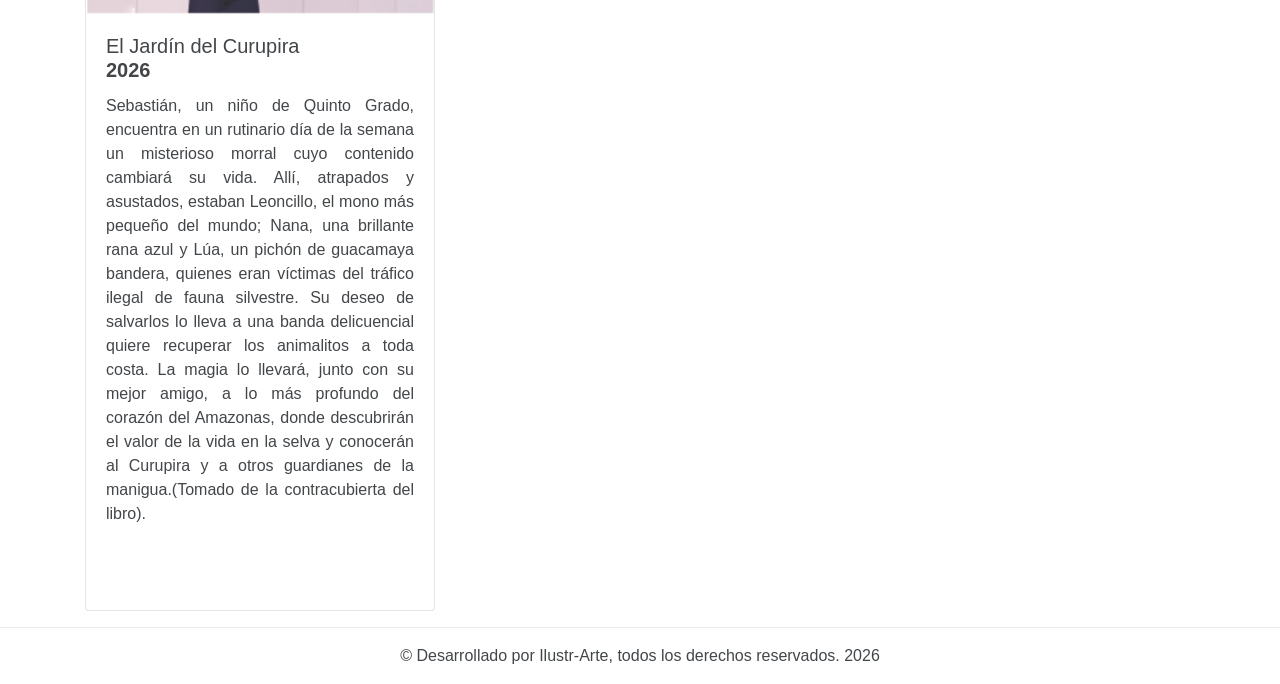
==== commit dc09ff0c: "Add files via upload" ====
--- a/inicio.html
+++ b/inicio.html
@@ -171,6 +171,15 @@
                 <div class="text-center"> <img src="images/Libros/jugando creando y aprendiendo II.png" width="72px" alt="Thumbnail Image 1"><br><p>Jugando, creando y aprendiendo II<br><b>Colaboración</b><br><b>2015</b></p></div>
               </div>
             </div><hr>
+			  <div class="row">
+              <div class="col-4">
+                <div class="text-center"> <img src="images/Libros/el jardin del curupira.png"  width="72px" alt="Thumbnail Image 1"><br><p>El El jardín del Curupira<br><b>2026</b></p></div>
+              </div>
+              <div class="col-4">
+                 </div>
+              <div class="col-4">
+                </div>
+            </div><hr>
           </div>
           <div class="col-md-6 col-12">
             <h3>Jhoana Maritza Barbosa Cabanzo </h3>
@@ -434,6 +443,26 @@
 			
 			</div></div></div></div>
             
+			  <div class="container">
+      <div class="row">
+        <div class="col-12">
+          <div class="row">
+            <div class="col-sm-4 col-12">
+              <div class="card">
+                <img class="card-img-top" src="images/Libros/el zumbador de mascotas.png" alt="Card image cap">
+                <div class="card-body">
+                  <h5 class="card-title">El Jardín del Curupira<br><b>2026</b></h5>
+                  <p align="justify" class="card-text">Sebastián, un niño de Quinto Grado, encuentra en un rutinario día de la semana un misterioso morral cuyo contenido cambiará su vida. Allí, atrapados y asustados, estaban Leoncillo, el mono más pequeño del mundo; Nana, una brillante rana azul y Lúa, un pichón de guacamaya bandera, quienes eran víctimas del tráfico ilegal de fauna silvestre. Su deseo de salvarlos lo lleva a una banda delicuencial quiere recuperar los animalitos a toda costa. La magia lo llevará, junto con su mejor amigo, a lo más profundo del corazón del Amazonas, donde descubrirán el valor de la vida en la selva y conocerán al Curupira y a otros guardianes de la manigua.(Tomado de la contracubierta del libro).</p><br><br>
+                </div>
+              </div>
+            </div>
+			  
+				  
+				  
+			
+			
+			</div></div></div></div>
+            
             
 			  
           </div>
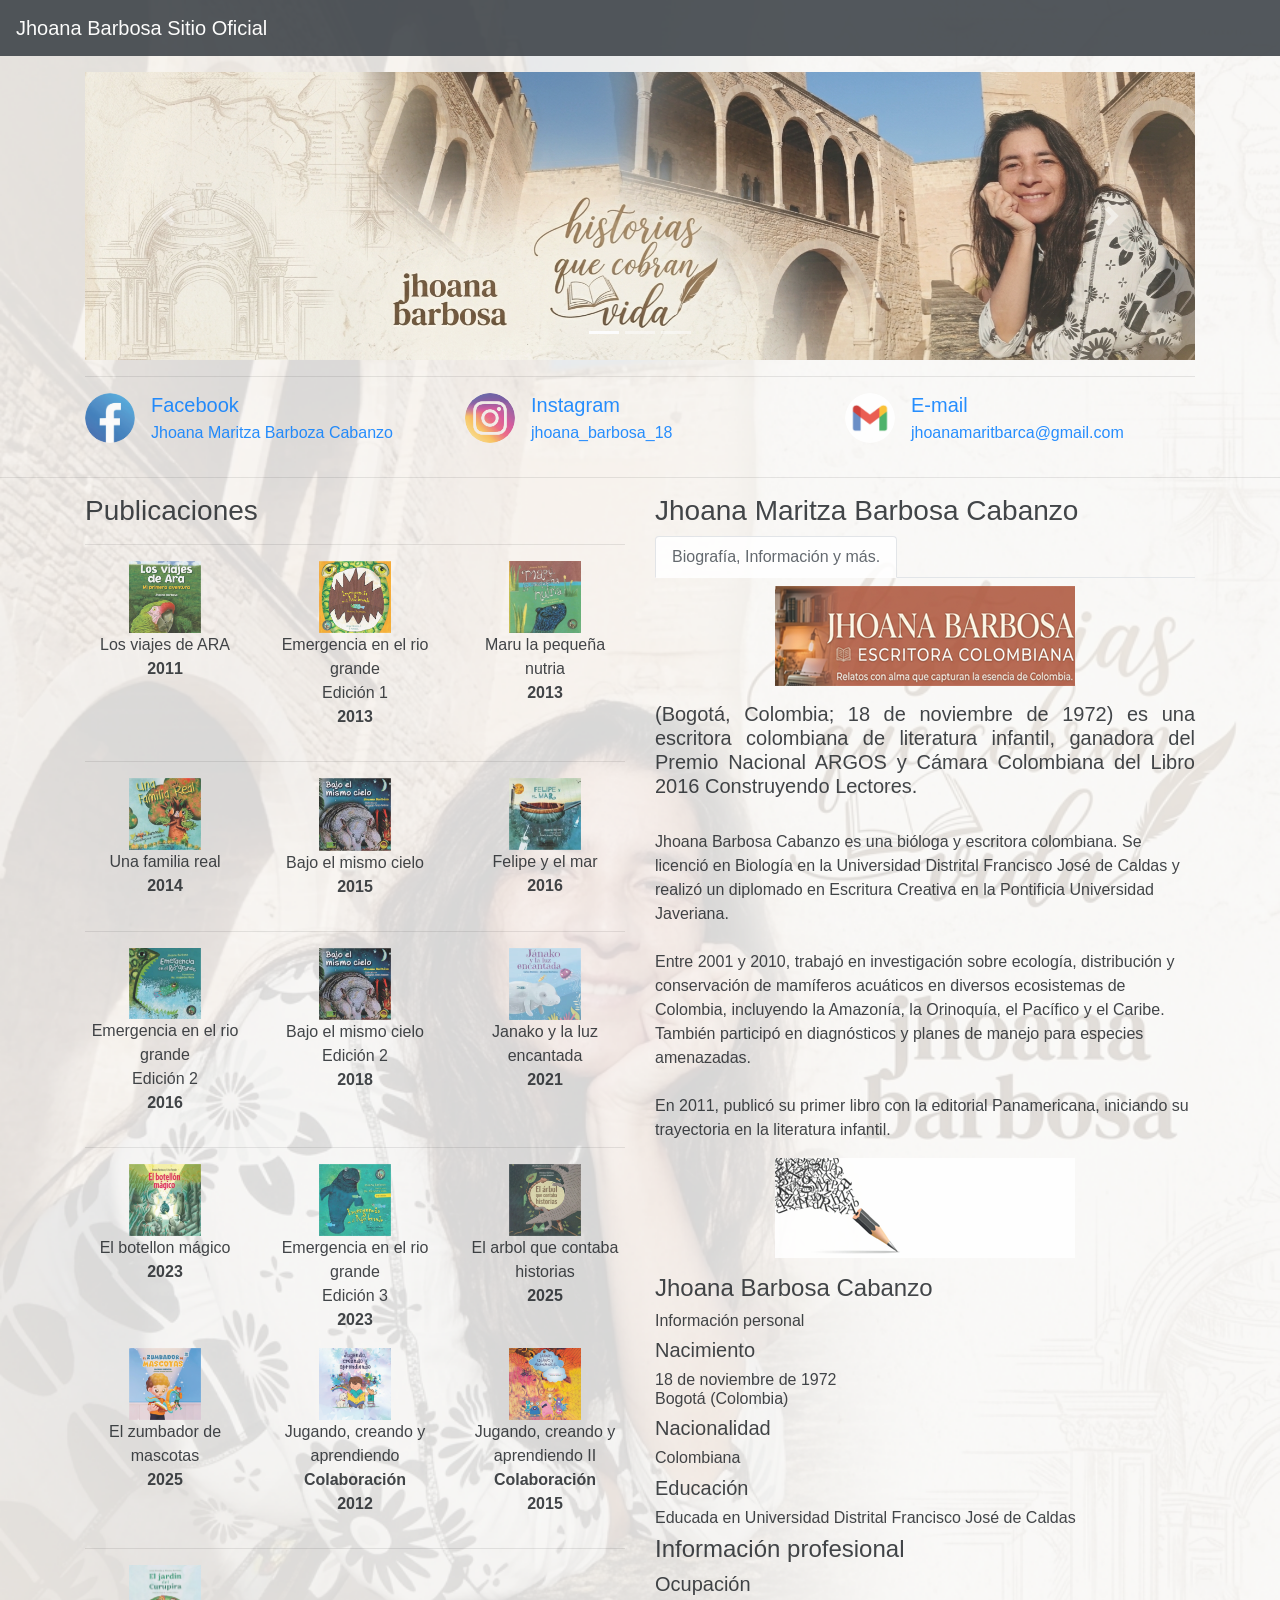
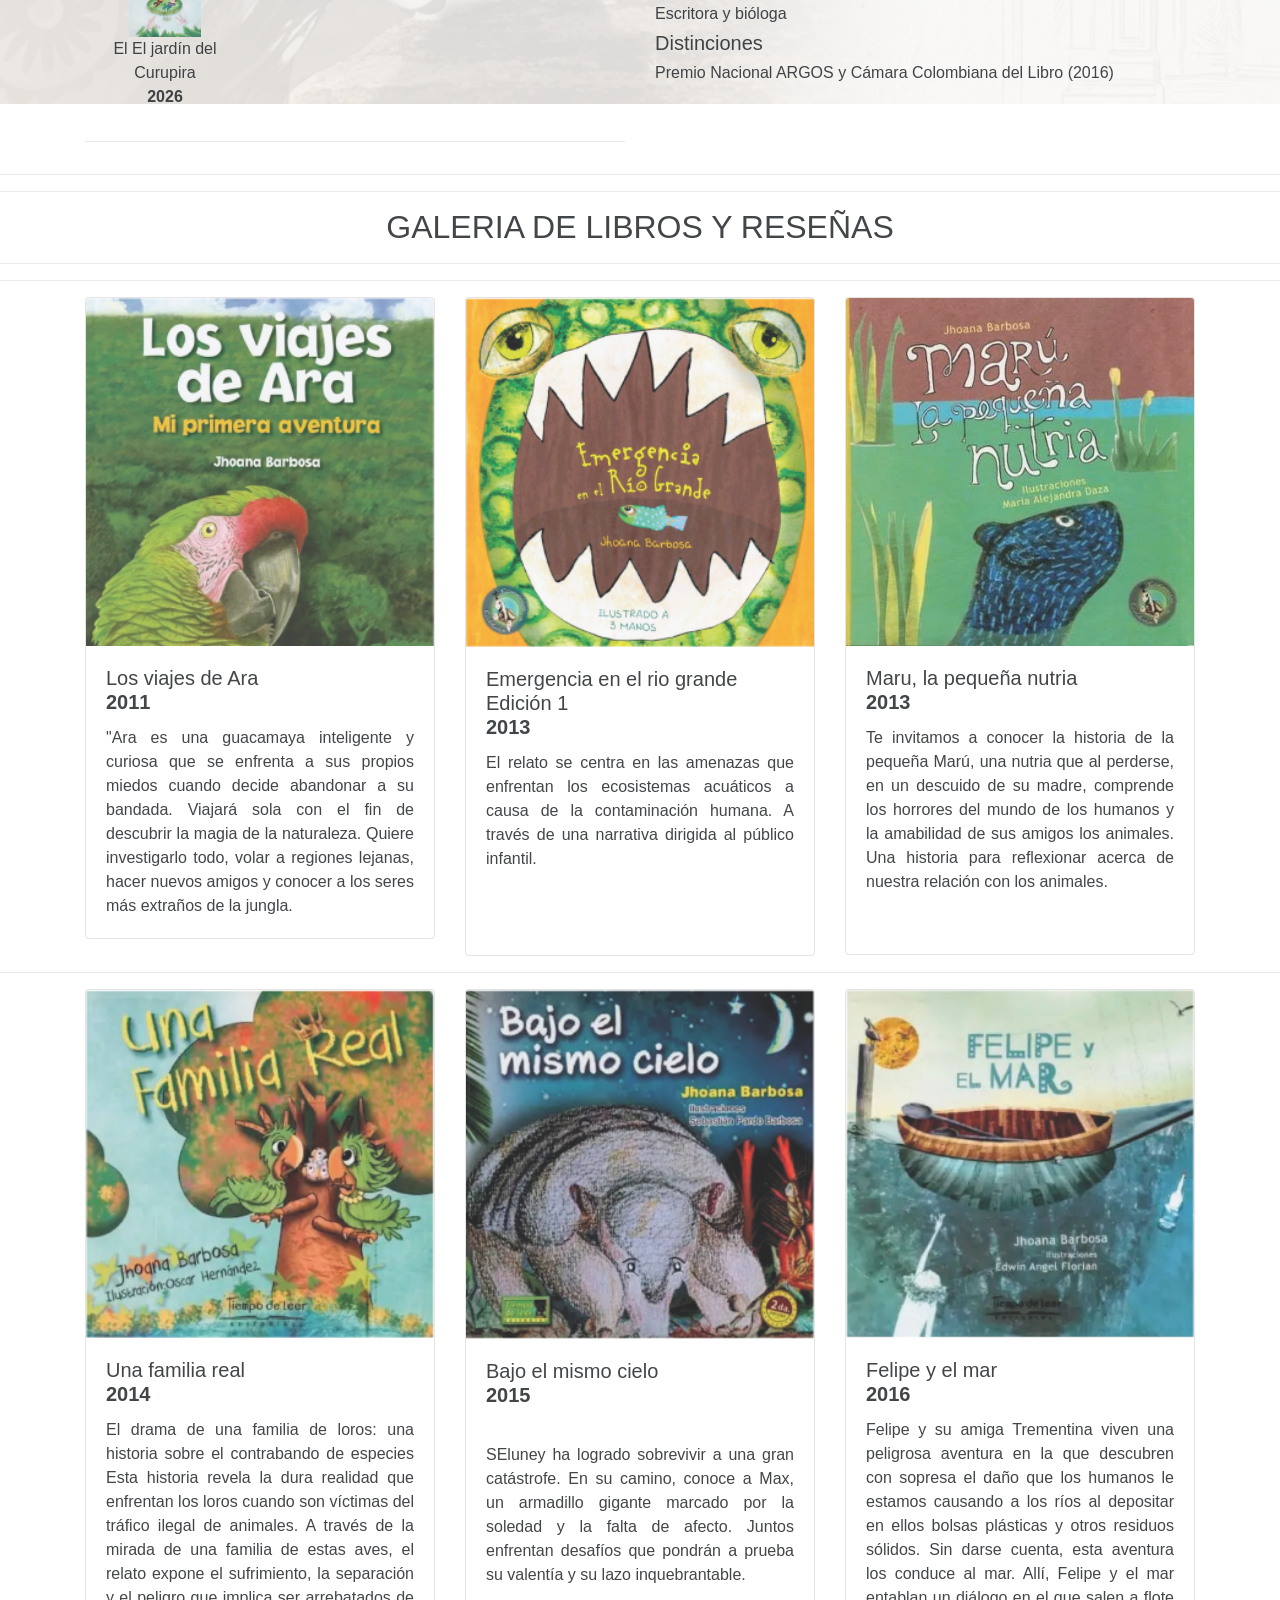
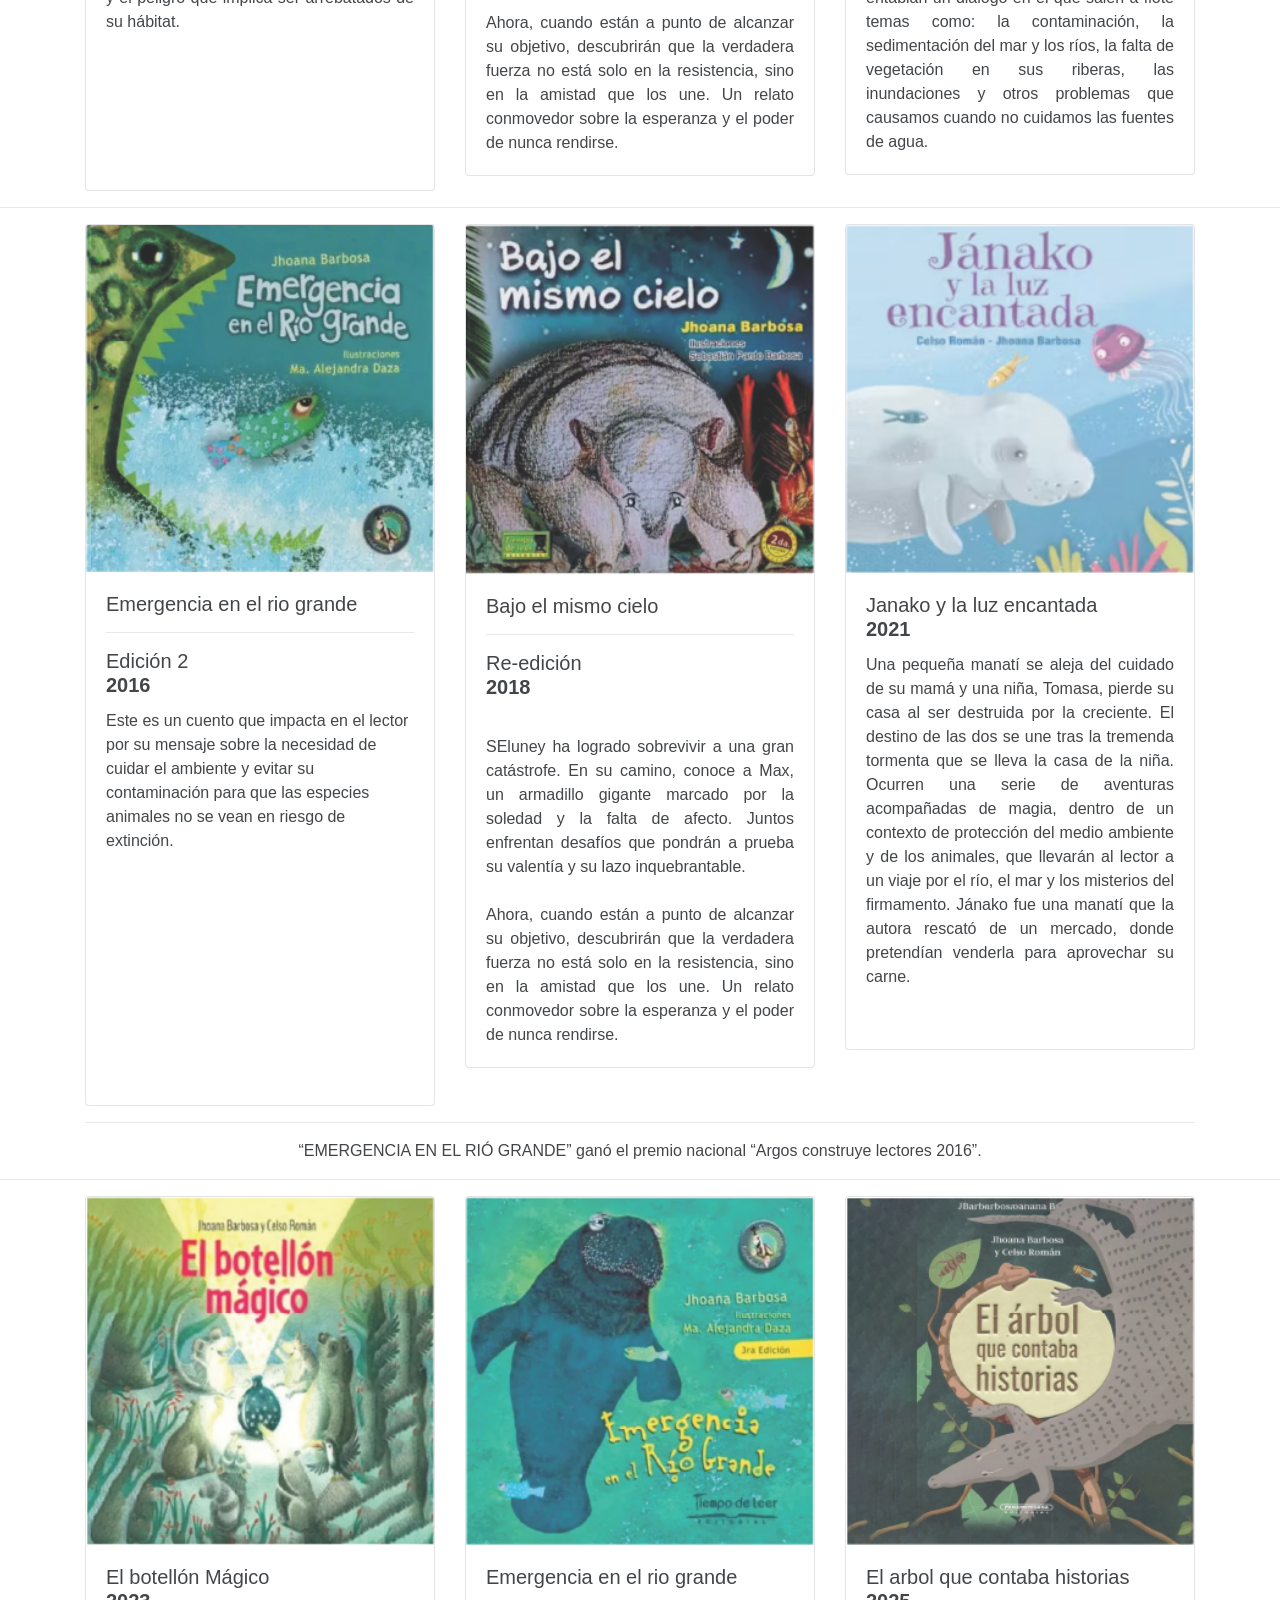
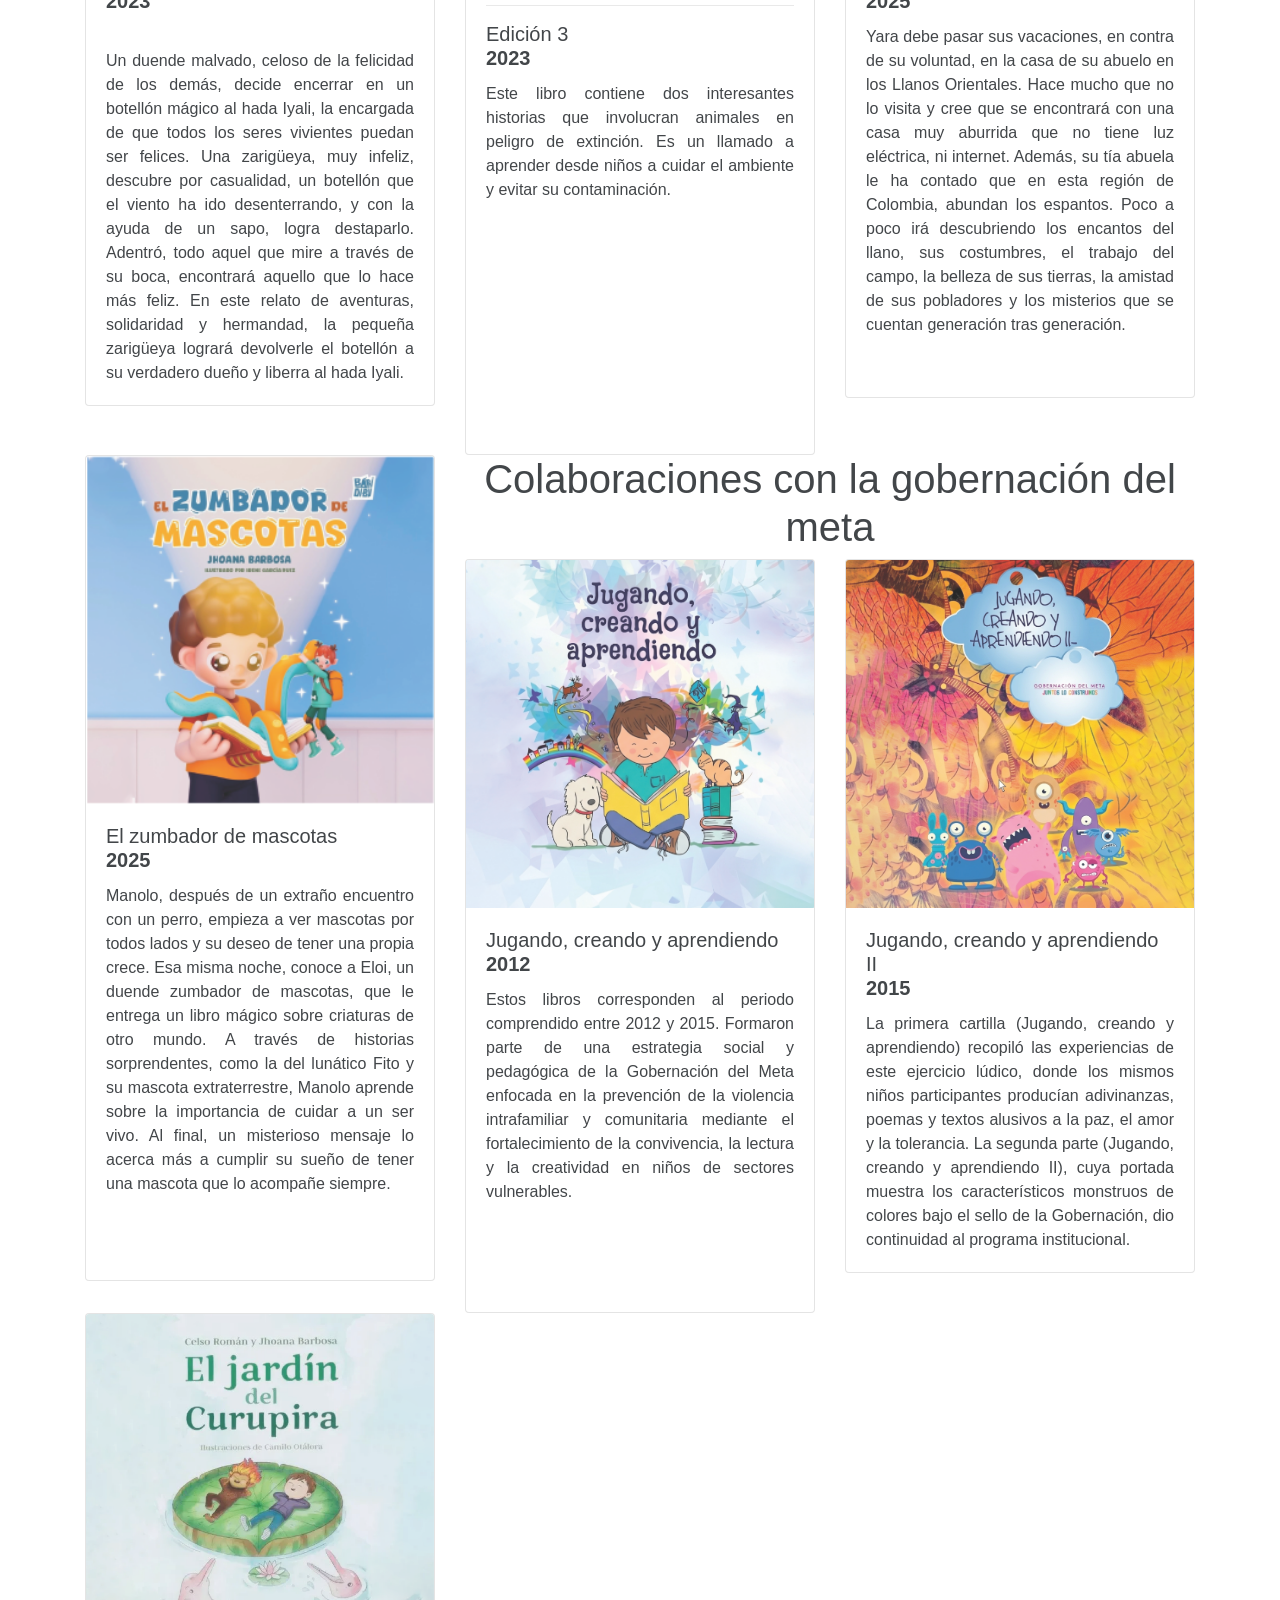
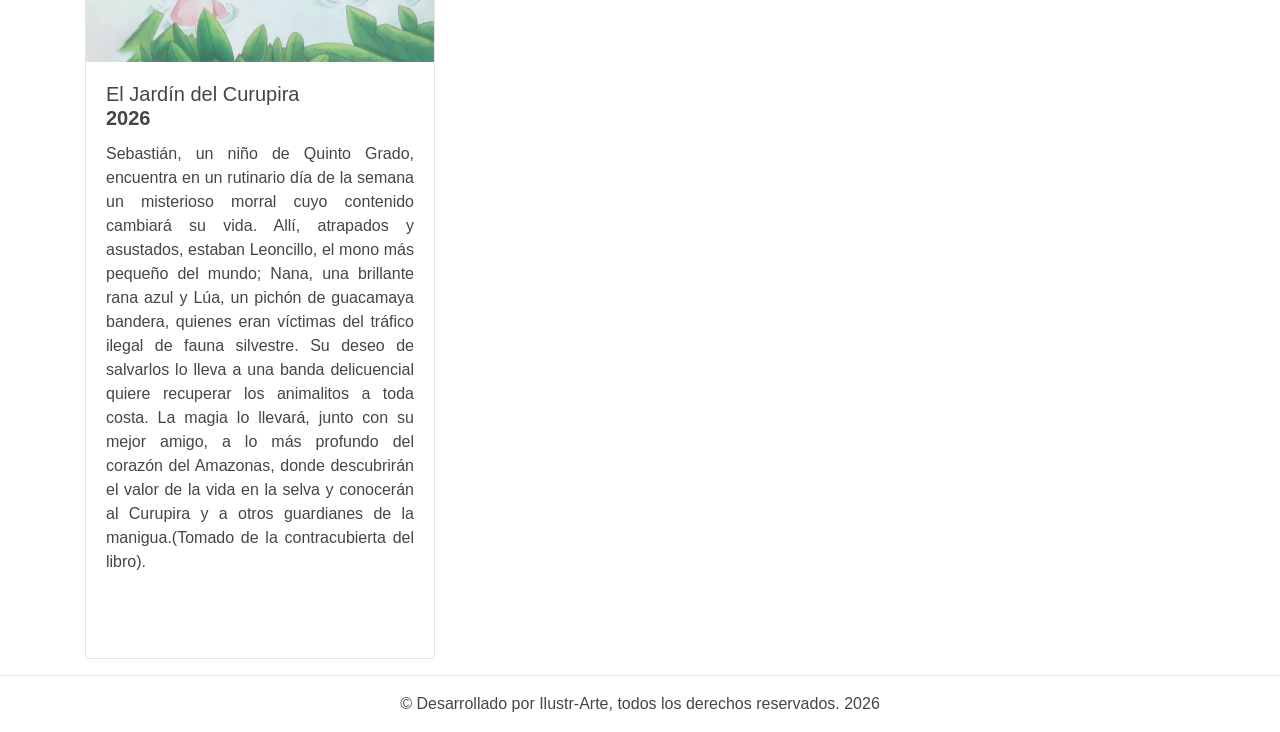
==== commit 1c9c9097: "Add files via upload" ====
--- a/inicio.html
+++ b/inicio.html
@@ -449,7 +449,7 @@
           <div class="row">
             <div class="col-sm-4 col-12">
               <div class="card">
-                <img class="card-img-top" src="images/Libros/el zumbador de mascotas.png" alt="Card image cap">
+                <img class="card-img-top" src="images/Libros/el jardin del curupira.png" alt="Card image cap">
                 <div class="card-body">
                   <h5 class="card-title">El Jardín del Curupira<br><b>2026</b></h5>
                   <p align="justify" class="card-text">Sebastián, un niño de Quinto Grado, encuentra en un rutinario día de la semana un misterioso morral cuyo contenido cambiará su vida. Allí, atrapados y asustados, estaban Leoncillo, el mono más pequeño del mundo; Nana, una brillante rana azul y Lúa, un pichón de guacamaya bandera, quienes eran víctimas del tráfico ilegal de fauna silvestre. Su deseo de salvarlos lo lleva a una banda delicuencial quiere recuperar los animalitos a toda costa. La magia lo llevará, junto con su mejor amigo, a lo más profundo del corazón del Amazonas, donde descubrirán el valor de la vida en la selva y conocerán al Curupira y a otros guardianes de la manigua.(Tomado de la contracubierta del libro).</p><br><br>
